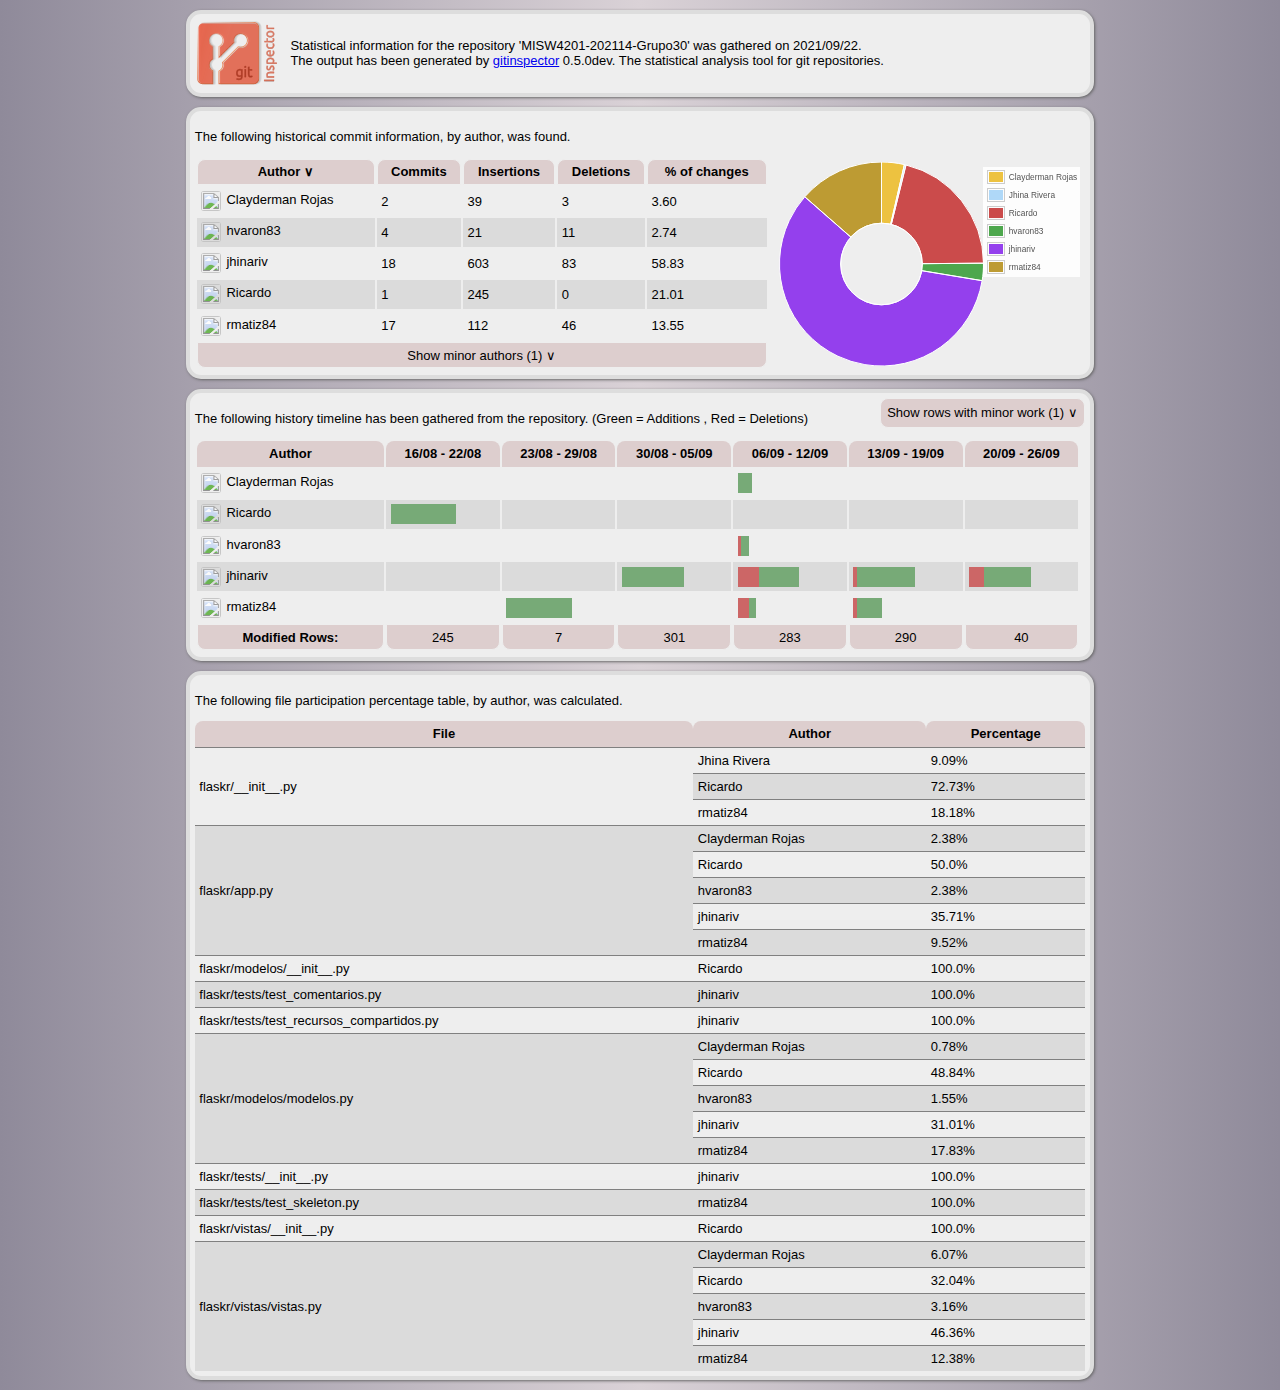
==== reports/index.html @ f73d69f8 "[ci-skip] GitInspector report added" ====
<?xml version="1.0" encoding="utf-8"?>
<html xmlns="http://www.w3.org/1999/xhtml">
	<head>
		<meta http-equiv="content-type" content="application/xhtml+xml; charset=utf-8" />
		<title>Repository statistics for 'MISW4201-202114-Grupo30'</title>
		<script type="application/javascript" src="https://ajax.googleapis.com/ajax/libs/jquery/1.9.1/jquery.min.js"></script>
		<script type="application/javascript">
(function($){$.extend({tablesorter:new
function(){var parsers=[],widgets=[];this.defaults={cssHeader:"header",cssAsc:"headerSortUp",cssDesc:"headerSortDown",cssChildRow:"expand-child",sortInitialOrder:"asc",sortMultiSortKey:"shiftKey",sortForce:null,sortAppend:null,sortLocaleCompare:true,textExtraction:"simple",parsers:{},widgets:[],widgetZebra:{css:["even","odd"]},headers:{},widthFixed:false,cancelSelection:true,sortList:[],headerList:[],dateFormat:"us",decimal:'/\.|\,/g',onRenderHeader:null,selectorHeaders:'thead th',debug:false};function benchmark(s,d){log(s+","+(new Date().getTime()-d.getTime())+"ms");}this.benchmark=benchmark;function log(s){if(typeof console!="undefined"&&typeof console.debug!="undefined"){console.log(s);}else{alert(s);}}function buildParserCache(table,$headers){if(table.config.debug){var parsersDebug="";}if(table.tBodies.length==0)return;var rows=table.tBodies[0].rows;if(rows[0]){var list=[],cells=rows[0].cells,l=cells.length;for(var i=0;i<l;i++){var p=false;if($.metadata&&($($headers[i]).metadata()&&$($headers[i]).metadata().sorter)){p=getParserById($($headers[i]).metadata().sorter);}else if((table.config.headers[i]&&table.config.headers[i].sorter)){p=getParserById(table.config.headers[i].sorter);}if(!p){p=detectParserForColumn(table,rows,-1,i);}if(table.config.debug){parsersDebug+="column:"+i+" parser:"+p.id+"\n";}list.push(p);}}if(table.config.debug){log(parsersDebug);}return list;};function detectParserForColumn(table,rows,rowIndex,cellIndex){var l=parsers.length,node=false,nodeValue=false,keepLooking=true;while(nodeValue==''&&keepLooking){rowIndex++;if(rows[rowIndex]){node=getNodeFromRowAndCellIndex(rows,rowIndex,cellIndex);nodeValue=trimAndGetNodeText(table.config,node);if(table.config.debug){log('Checking if value was empty on row:'+rowIndex);}}else{keepLooking=false;}}for(var i=1;i<l;i++){if(parsers[i].is(nodeValue,table,node)){return parsers[i];}}return parsers[0];}function getNodeFromRowAndCellIndex(rows,rowIndex,cellIndex){return rows[rowIndex].cells[cellIndex];}function trimAndGetNodeText(config,node){return $.trim(getElementText(config,node));}function getParserById(name){var l=parsers.length;for(var i=0;i<l;i++){if(parsers[i].id.toLowerCase()==name.toLowerCase()){return parsers[i];}}return false;}function buildCache(table){if(table.config.debug){var cacheTime=new Date();}var totalRows=(table.tBodies[0]&&table.tBodies[0].rows.length)||0,totalCells=(table.tBodies[0].rows[0]&&table.tBodies[0].rows[0].cells.length)||0,parsers=table.config.parsers,cache={row:[],normalized:[]};for(var i=0;i<totalRows;++i){var c=$(table.tBodies[0].rows[i]),cols=[];if(c.hasClass(table.config.cssChildRow)){cache.row[cache.row.length-1]=cache.row[cache.row.length-1].add(c);continue;}cache.row.push(c);for(var j=0;j<totalCells;++j){cols.push(parsers[j].format(getElementText(table.config,c[0].cells[j]),table,c[0].cells[j]));}cols.push(cache.normalized.length);cache.normalized.push(cols);cols=null;};if(table.config.debug){benchmark("Building cache for "+totalRows+" rows:",cacheTime);}return cache;};function getElementText(config,node){var text="";if(!node)return"";if(!config.supportsTextContent)config.supportsTextContent=node.textContent||false;if(config.textExtraction=="simple"){if(config.supportsTextContent){text=node.textContent;}else{if(node.childNodes[0]&&node.childNodes[0].hasChildNodes()){text=node.childNodes[0].innerHTML;}else{text=node.innerHTML;}}}else{if(typeof(config.textExtraction)=="function"){text=config.textExtraction(node);}else{text=$(node).text();}}return text;}function appendToTable(table,cache){if(table.config.debug){var appendTime=new Date()}var c=cache,r=c.row,n=c.normalized,totalRows=n.length,checkCell=(n[0].length-1),tableBody=$(table.tBodies[0]),rows=[];for(var i=0;i<totalRows;i++){var pos=n[i][checkCell];rows.push(r[pos]);if(!table.config.appender){var l=r[pos].length;for(var j=0;j<l;j++){tableBody[0].appendChild(r[pos][j]);}}}if(table.config.appender){table.config.appender(table,rows);}rows=null;if(table.config.debug){benchmark("Rebuilt table:",appendTime);}applyWidget(table);setTimeout(function(){$(table).trigger("sortEnd");},0);};function buildHeaders(table){if(table.config.debug){var time=new Date();}var meta=($.metadata)?true:false;var header_index=computeTableHeaderCellIndexes(table);$tableHeaders=$(table.config.selectorHeaders,table).each(function(index){this.column=header_index[this.parentNode.rowIndex+"-"+this.cellIndex];this.order=formatSortingOrder(table.config.sortInitialOrder);this.count=this.order;if(checkHeaderMetadata(this)||checkHeaderOptions(table,index))this.sortDisabled=true;if(checkHeaderOptionsSortingLocked(table,index))this.order=this.lockedOrder=checkHeaderOptionsSortingLocked(table,index);if(!this.sortDisabled){var $th=$(this).addClass(table.config.cssHeader);if(table.config.onRenderHeader)table.config.onRenderHeader.apply($th);}table.config.headerList[index]=this;});if(table.config.debug){benchmark("Built headers:",time);log($tableHeaders);}return $tableHeaders;};function computeTableHeaderCellIndexes(t){var matrix=[];var lookup={};var thead=t.getElementsByTagName('THEAD')[0];var trs=thead.getElementsByTagName('TR');for(var i=0;i<trs.length;i++){var cells=trs[i].cells;for(var j=0;j<cells.length;j++){var c=cells[j];var rowIndex=c.parentNode.rowIndex;var cellId=rowIndex+"-"+c.cellIndex;var rowSpan=c.rowSpan||1;var colSpan=c.colSpan||1
var firstAvailCol;if(typeof(matrix[rowIndex])=="undefined"){matrix[rowIndex]=[];}for(var k=0;k<matrix[rowIndex].length+1;k++){if(typeof(matrix[rowIndex][k])=="undefined"){firstAvailCol=k;break;}}lookup[cellId]=firstAvailCol;for(var k=rowIndex;k<rowIndex+rowSpan;k++){if(typeof(matrix[k])=="undefined"){matrix[k]=[];}var matrixrow=matrix[k];for(var l=firstAvailCol;l<firstAvailCol+colSpan;l++){matrixrow[l]="x";}}}}return lookup;}function checkCellColSpan(table,rows,row){var arr=[],r=table.tHead.rows,c=r[row].cells;for(var i=0;i<c.length;i++){var cell=c[i];if(cell.colSpan>1){arr=arr.concat(checkCellColSpan(table,headerArr,row++));}else{if(table.tHead.length==1||(cell.rowSpan>1||!r[row+1])){arr.push(cell);}}}return arr;};function checkHeaderMetadata(cell){if(($.metadata)&&($(cell).metadata().sorter===false)){return true;};return false;}function checkHeaderOptions(table,i){if((table.config.headers[i])&&(table.config.headers[i].sorter===false)){return true;};return false;}function checkHeaderOptionsSortingLocked(table,i){if((table.config.headers[i])&&(table.config.headers[i].lockedOrder))return table.config.headers[i].lockedOrder;return false;}function applyWidget(table){var c=table.config.widgets;var l=c.length;for(var i=0;i<l;i++){getWidgetById(c[i]).format(table);}}function getWidgetById(name){var l=widgets.length;for(var i=0;i<l;i++){if(widgets[i].id.toLowerCase()==name.toLowerCase()){return widgets[i];}}};function formatSortingOrder(v){if(typeof(v)!="Number"){return(v.toLowerCase()=="desc")?1:0;}else{return(v==1)?1:0;}}function isValueInArray(v,a){var l=a.length;for(var i=0;i<l;i++){if(a[i][0]==v){return true;}}return false;}function setHeadersCss(table,$headers,list,css){$headers.removeClass(css[0]).removeClass(css[1]);var h=[];$headers.each(function(offset){if(!this.sortDisabled){h[this.column]=$(this);}});var l=list.length;for(var i=0;i<l;i++){h[list[i][0]].addClass(css[list[i][1]]);}}function fixColumnWidth(table,$headers){var c=table.config;if(c.widthFixed){var colgroup=$('<colgroup>');$("tr:first td",table.tBodies[0]).each(function(){colgroup.append($('<col>').css('width',$(this).width()));});$(table).prepend(colgroup);};}function updateHeaderSortCount(table,sortList){var c=table.config,l=sortList.length;for(var i=0;i<l;i++){var s=sortList[i],o=c.headerList[s[0]];o.count=s[1];o.count++;}}function multisort(table,sortList,cache){if(table.config.debug){var sortTime=new Date();}var dynamicExp="var sortWrapper = function(a,b) {",l=sortList.length;for(var i=0;i<l;i++){var c=sortList[i][0];var order=sortList[i][1];var s=(table.config.parsers[c].type=="text")?((order==0)?makeSortFunction("text","asc",c):makeSortFunction("text","desc",c)):((order==0)?makeSortFunction("numeric","asc",c):makeSortFunction("numeric","desc",c));var e="e"+i;dynamicExp+="var "+e+" = "+s;dynamicExp+="if("+e+") { return "+e+"; } ";dynamicExp+="else { ";}var orgOrderCol=cache.normalized[0].length-1;dynamicExp+="return a["+orgOrderCol+"]-b["+orgOrderCol+"];";for(var i=0;i<l;i++){dynamicExp+="}; ";}dynamicExp+="return 0; ";dynamicExp+="}; ";if(table.config.debug){benchmark("Evaling expression:"+dynamicExp,new Date());}eval(dynamicExp);cache.normalized.sort(sortWrapper);if(table.config.debug){benchmark("Sorting on "+sortList.toString()+" and dir "+order+" time:",sortTime);}return cache;};function makeSortFunction(type,direction,index){var a="a["+index+"]",b="b["+index+"]";if(type=='text'&&direction=='asc'){return"("+a+" == "+b+" ? 0 : ("+a+" === null ? Number.POSITIVE_INFINITY : ("+b+" === null ? Number.NEGATIVE_INFINITY : ("+a+" < "+b+") ? -1 : 1 )));";}else if(type=='text'&&direction=='desc'){return"("+a+" == "+b+" ? 0 : ("+a+" === null ? Number.POSITIVE_INFINITY : ("+b+" === null ? Number.NEGATIVE_INFINITY : ("+b+" < "+a+") ? -1 : 1 )));";}else if(type=='numeric'&&direction=='asc'){return"("+a+" === null && "+b+" === null) ? 0 :("+a+" === null ? Number.POSITIVE_INFINITY : ("+b+" === null ? Number.NEGATIVE_INFINITY : "+a+" - "+b+"));";}else if(type=='numeric'&&direction=='desc'){return"("+a+" === null && "+b+" === null) ? 0 :("+a+" === null ? Number.POSITIVE_INFINITY : ("+b+" === null ? Number.NEGATIVE_INFINITY : "+b+" - "+a+"));";}};function makeSortText(i){return"((a["+i+"] < b["+i+"]) ? -1 : ((a["+i+"] > b["+i+"]) ? 1 : 0));";};function makeSortTextDesc(i){return"((b["+i+"] < a["+i+"]) ? -1 : ((b["+i+"] > a["+i+"]) ? 1 : 0));";};function makeSortNumeric(i){return"a["+i+"]-b["+i+"];";};function makeSortNumericDesc(i){return"b["+i+"]-a["+i+"];";};function sortText(a,b){if(table.config.sortLocaleCompare)return a.localeCompare(b);return((a<b)?-1:((a>b)?1:0));};function sortTextDesc(a,b){if(table.config.sortLocaleCompare)return b.localeCompare(a);return((b<a)?-1:((b>a)?1:0));};function sortNumeric(a,b){return a-b;};function sortNumericDesc(a,b){return b-a;};function getCachedSortType(parsers,i){return parsers[i].type;};this.construct=function(settings){return this.each(function(){if(!this.tHead||!this.tBodies)return;var $this,$document,$headers,cache,config,shiftDown=0,sortOrder;this.config={};config=$.extend(this.config,$.tablesorter.defaults,settings);$this=$(this);$.data(this,"tablesorter",config);$headers=buildHeaders(this);this.config.parsers=buildParserCache(this,$headers);cache=buildCache(this);var sortCSS=[config.cssDesc,config.cssAsc];fixColumnWidth(this);$headers.click(function(e){var totalRows=($this[0].tBodies[0]&&$this[0].tBodies[0].rows.length)||0;if(!this.sortDisabled&&totalRows>0){$this.trigger("sortStart");var $cell=$(this);var i=this.column;this.order=this.count++%2;if(this.lockedOrder)this.order=this.lockedOrder;if(!e[config.sortMultiSortKey]){config.sortList=[];if(config.sortForce!=null){var a=config.sortForce;for(var j=0;j<a.length;j++){if(a[j][0]!=i){config.sortList.push(a[j]);}}}config.sortList.push([i,this.order]);}else{if(isValueInArray(i,config.sortList)){for(var j=0;j<config.sortList.length;j++){var s=config.sortList[j],o=config.headerList[s[0]];if(s[0]==i){o.count=s[1];o.count++;s[1]=o.count%2;}}}else{config.sortList.push([i,this.order]);}};setTimeout(function(){setHeadersCss($this[0],$headers,config.sortList,sortCSS);appendToTable($this[0],multisort($this[0],config.sortList,cache));},1);return false;}}).mousedown(function(){if(config.cancelSelection){this.onselectstart=function(){return false};return false;}});$this.bind("update",function(){var me=this;setTimeout(function(){me.config.parsers=buildParserCache(me,$headers);cache=buildCache(me);},1);}).bind("updateCell",function(e,cell){var config=this.config;var pos=[(cell.parentNode.rowIndex-1),cell.cellIndex];cache.normalized[pos[0]][pos[1]]=config.parsers[pos[1]].format(getElementText(config,cell),cell);}).bind("sorton",function(e,list){$(this).trigger("sortStart");config.sortList=list;var sortList=config.sortList;updateHeaderSortCount(this,sortList);setHeadersCss(this,$headers,sortList,sortCSS);appendToTable(this,multisort(this,sortList,cache));}).bind("appendCache",function(){appendToTable(this,cache);}).bind("applyWidgetId",function(e,id){getWidgetById(id).format(this);}).bind("applyWidgets",function(){applyWidget(this);});if($.metadata&&($(this).metadata()&&$(this).metadata().sortlist)){config.sortList=$(this).metadata().sortlist;}if(config.sortList.length>0){$this.trigger("sorton",[config.sortList]);}applyWidget(this);});};this.addParser=function(parser){var l=parsers.length,a=true;for(var i=0;i<l;i++){if(parsers[i].id.toLowerCase()==parser.id.toLowerCase()){a=false;}}if(a){parsers.push(parser);};};this.addWidget=function(widget){widgets.push(widget);};this.formatFloat=function(s){var i=parseFloat(s);return(isNaN(i))?0:i;};this.formatInt=function(s){var i=parseInt(s);return(isNaN(i))?0:i;};this.isDigit=function(s,config){return/^[-+]?\d*$/.test($.trim(s.replace(/[,.']/g,'')));};this.clearTableBody=function(table){if($.browser.msie){function empty(){while(this.firstChild)this.removeChild(this.firstChild);}empty.apply(table.tBodies[0]);}else{table.tBodies[0].innerHTML="";}};}});$.fn.extend({tablesorter:$.tablesorter.construct});var ts=$.tablesorter;ts.addParser({id:"text",is:function(s){return true;},format:function(s){return $.trim(s.toLocaleLowerCase());},type:"text"});ts.addParser({id:"digit",is:function(s,table){var c=table.config;return $.tablesorter.isDigit(s,c);},format:function(s){return $.tablesorter.formatFloat(s);},type:"numeric"});ts.addParser({id:"currency",is:function(s){return/^[$?.]/.test(s);},format:function(s){return $.tablesorter.formatFloat(s.replace(new RegExp(/[$]/g),""));},type:"numeric"});ts.addParser({id:"ipAddress",is:function(s){return/^\d{2,3}[\.]\d{2,3}[\.]\d{2,3}[\.]\d{2,3}$/.test(s);},format:function(s){var a=s.split("."),r="",l=a.length;for(var i=0;i<l;i++){var item=a[i];if(item.length==2){r+="0"+item;}else{r+=item;}}return $.tablesorter.formatFloat(r);},type:"numeric"});ts.addParser({id:"url",is:function(s){return/^(https?|ftp|file):\/\/$/.test(s);},format:function(s){return jQuery.trim(s.replace(new RegExp(/(https?|ftp|file):\/\//),''));},type:"text"});ts.addParser({id:"isoDate",is:function(s){return/^\d{4}[\/-]\d{1,2}[\/-]\d{1,2}$/.test(s);},format:function(s){return $.tablesorter.formatFloat((s!="")?new Date(s.replace(new RegExp(/-/g),"/")).getTime():"0");},type:"numeric"});ts.addParser({id:"percent",is:function(s){return/\%$/.test($.trim(s));},format:function(s){return $.tablesorter.formatFloat(s.replace(new RegExp(/%/g),""));},type:"numeric"});ts.addParser({id:"usLongDate",is:function(s){return s.match(new RegExp(/^[A-Za-z]{3,10}\.? [0-9]{1,2}, ([0-9]{4}|'?[0-9]{2}) (([0-2]?[0-9]:[0-5][0-9])|([0-1]?[0-9]:[0-5][0-9]\s(AM|PM)))$/));},format:function(s){return $.tablesorter.formatFloat(new Date(s).getTime());},type:"numeric"});ts.addParser({id:"shortDate",is:function(s){return/\d{1,2}[\/\-]\d{1,2}[\/\-]\d{2,4}/.test(s);},format:function(s,table){var c=table.config;s=s.replace(/\-/g,"/");if(c.dateFormat=="us"){s=s.replace(/(\d{1,2})[\/\-](\d{1,2})[\/\-](\d{4})/,"$3/$1/$2");}else if(c.dateFormat=="uk"){s=s.replace(/(\d{1,2})[\/\-](\d{1,2})[\/\-](\d{4})/,"$3/$2/$1");}else if(c.dateFormat=="dd/mm/yy"||c.dateFormat=="dd-mm-yy"){s=s.replace(/(\d{1,2})[\/\-](\d{1,2})[\/\-](\d{2})/,"$1/$2/$3");}return $.tablesorter.formatFloat(new Date(s).getTime());},type:"numeric"});ts.addParser({id:"time",is:function(s){return/^(([0-2]?[0-9]:[0-5][0-9])|([0-1]?[0-9]:[0-5][0-9]\s(am|pm)))$/.test(s);},format:function(s){return $.tablesorter.formatFloat(new Date("2000/01/01 "+s).getTime());},type:"numeric"});ts.addParser({id:"metadata",is:function(s){return false;},format:function(s,table,cell){var c=table.config,p=(!c.parserMetadataName)?'sortValue':c.parserMetadataName;return $(cell).metadata()[p];},type:"numeric"});ts.addWidget({id:"zebra",format:function(table){if(table.config.debug){var time=new Date();}var $tr,row=-1,odd;$("tr:visible",table.tBodies[0]).each(function(i){$tr=$(this);if(!$tr.hasClass(table.config.cssChildRow))row++;odd=(row%2==0);$tr.removeClass(table.config.widgetZebra.css[odd?0:1]).addClass(table.config.widgetZebra.css[odd?1:0])});if(table.config.debug){$.tablesorter.benchmark("Applying Zebra widget",time);}}});})(jQuery);
</script>
		<script type="application/javascript">/* Javascript plotting library for jQuery, version 0.8.3.

Copyright (c) 2007-2014 IOLA and Ole Laursen.
Licensed under the MIT license.

*/

// first an inline dependency, jquery.colorhelpers.js, we inline it here
// for convenience

/* Plugin for jQuery for working with colors.
 *
 * Version 1.1.
 *
 * Inspiration from jQuery color animation plugin by John Resig.
 *
 * Released under the MIT license by Ole Laursen, October 2009.
 *
 * Examples:
 *
 *   $.color.parse("#fff").scale('rgb', 0.25).add('a', -0.5).toString()
 *   var c = $.color.extract($("#mydiv"), 'background-color');
 *   console.log(c.r, c.g, c.b, c.a);
 *   $.color.make(100, 50, 25, 0.4).toString() // returns "rgba(100,50,25,0.4)"
 *
 * Note that .scale() and .add() return the same modified object
 * instead of making a new one.
 *
 * V. 1.1: Fix error handling so e.g. parsing an empty string does
 * produce a color rather than just crashing.
 */
(function($){$.color={};$.color.make=function(r,g,b,a){var o={};o.r=r||0;o.g=g||0;o.b=b||0;o.a=a!=null?a:1;o.add=function(c,d){for(var i=0;i<c.length;++i)o[c.charAt(i)]+=d;return o.normalize()};o.scale=function(c,f){for(var i=0;i<c.length;++i)o[c.charAt(i)]*=f;return o.normalize()};o.toString=function(){if(o.a>=1){return"rgb("+[o.r,o.g,o.b].join(",")+")"}else{return"rgba("+[o.r,o.g,o.b,o.a].join(",")+")"}};o.normalize=function(){function clamp(min,value,max){return value<min?min:value>max?max:value}o.r=clamp(0,parseInt(o.r),255);o.g=clamp(0,parseInt(o.g),255);o.b=clamp(0,parseInt(o.b),255);o.a=clamp(0,o.a,1);return o};o.clone=function(){return $.color.make(o.r,o.b,o.g,o.a)};return o.normalize()};$.color.extract=function(elem,css){var c;do{c=elem.css(css).toLowerCase();if(c!=""&&c!="transparent")break;elem=elem.parent()}while(elem.length&&!$.nodeName(elem.get(0),"body"));if(c=="rgba(0, 0, 0, 0)")c="transparent";return $.color.parse(c)};$.color.parse=function(str){var res,m=$.color.make;if(res=/rgb\(\s*([0-9]{1,3})\s*,\s*([0-9]{1,3})\s*,\s*([0-9]{1,3})\s*\)/.exec(str))return m(parseInt(res[1],10),parseInt(res[2],10),parseInt(res[3],10));if(res=/rgba\(\s*([0-9]{1,3})\s*,\s*([0-9]{1,3})\s*,\s*([0-9]{1,3})\s*,\s*([0-9]+(?:\.[0-9]+)?)\s*\)/.exec(str))return m(parseInt(res[1],10),parseInt(res[2],10),parseInt(res[3],10),parseFloat(res[4]));if(res=/rgb\(\s*([0-9]+(?:\.[0-9]+)?)\%\s*,\s*([0-9]+(?:\.[0-9]+)?)\%\s*,\s*([0-9]+(?:\.[0-9]+)?)\%\s*\)/.exec(str))return m(parseFloat(res[1])*2.55,parseFloat(res[2])*2.55,parseFloat(res[3])*2.55);if(res=/rgba\(\s*([0-9]+(?:\.[0-9]+)?)\%\s*,\s*([0-9]+(?:\.[0-9]+)?)\%\s*,\s*([0-9]+(?:\.[0-9]+)?)\%\s*,\s*([0-9]+(?:\.[0-9]+)?)\s*\)/.exec(str))return m(parseFloat(res[1])*2.55,parseFloat(res[2])*2.55,parseFloat(res[3])*2.55,parseFloat(res[4]));if(res=/#([a-fA-F0-9]{2})([a-fA-F0-9]{2})([a-fA-F0-9]{2})/.exec(str))return m(parseInt(res[1],16),parseInt(res[2],16),parseInt(res[3],16));if(res=/#([a-fA-F0-9])([a-fA-F0-9])([a-fA-F0-9])/.exec(str))return m(parseInt(res[1]+res[1],16),parseInt(res[2]+res[2],16),parseInt(res[3]+res[3],16));var name=$.trim(str).toLowerCase();if(name=="transparent")return m(255,255,255,0);else{res=lookupColors[name]||[0,0,0];return m(res[0],res[1],res[2])}};var lookupColors={aqua:[0,255,255],azure:[240,255,255],beige:[245,245,220],black:[0,0,0],blue:[0,0,255],brown:[165,42,42],cyan:[0,255,255],darkblue:[0,0,139],darkcyan:[0,139,139],darkgrey:[169,169,169],darkgreen:[0,100,0],darkkhaki:[189,183,107],darkmagenta:[139,0,139],darkolivegreen:[85,107,47],darkorange:[255,140,0],darkorchid:[153,50,204],darkred:[139,0,0],darksalmon:[233,150,122],darkviolet:[148,0,211],fuchsia:[255,0,255],gold:[255,215,0],green:[0,128,0],indigo:[75,0,130],khaki:[240,230,140],lightblue:[173,216,230],lightcyan:[224,255,255],lightgreen:[144,238,144],lightgrey:[211,211,211],lightpink:[255,182,193],lightyellow:[255,255,224],lime:[0,255,0],magenta:[255,0,255],maroon:[128,0,0],navy:[0,0,128],olive:[128,128,0],orange:[255,165,0],pink:[255,192,203],purple:[128,0,128],violet:[128,0,128],red:[255,0,0],silver:[192,192,192],white:[255,255,255],yellow:[255,255,0]}})(jQuery);

// the actual Flot code
(function($) {

	// Cache the prototype hasOwnProperty for faster access

	var hasOwnProperty = Object.prototype.hasOwnProperty;

    // A shim to provide 'detach' to jQuery versions prior to 1.4.  Using a DOM
    // operation produces the same effect as detach, i.e. removing the element
    // without touching its jQuery data.

    // Do not merge this into Flot 0.9, since it requires jQuery 1.4.4+.

    if (!$.fn.detach) {
        $.fn.detach = function() {
            return this.each(function() {
                if (this.parentNode) {
                    this.parentNode.removeChild( this );
                }
            });
        };
    }

	///////////////////////////////////////////////////////////////////////////
	// The Canvas object is a wrapper around an HTML5 <canvas> tag.
	//
	// @constructor
	// @param {string} cls List of classes to apply to the canvas.
	// @param {element} container Element onto which to append the canvas.
	//
	// Requiring a container is a little iffy, but unfortunately canvas
	// operations don't work unless the canvas is attached to the DOM.

	function Canvas(cls, container) {

		var element = container.children("." + cls)[0];

		if (element == null) {

			element = document.createElement("canvas");
			element.className = cls;

			$(element).css({ direction: "ltr", position: "absolute", left: 0, top: 0 })
				.appendTo(container);

			// If HTML5 Canvas isn't available, fall back to [Ex|Flash]canvas

			if (!element.getContext) {
				if (window.G_vmlCanvasManager) {
					element = window.G_vmlCanvasManager.initElement(element);
				} else {
					throw new Error("Canvas is not available. If you're using IE with a fall-back such as Excanvas, then there's either a mistake in your conditional include, or the page has no DOCTYPE and is rendering in Quirks Mode.");
				}
			}
		}

		this.element = element;

		var context = this.context = element.getContext("2d");

		// Determine the screen's ratio of physical to device-independent
		// pixels.  This is the ratio between the canvas width that the browser
		// advertises and the number of pixels actually present in that space.

		// The iPhone 4, for example, has a device-independent width of 320px,
		// but its screen is actually 640px wide.  It therefore has a pixel
		// ratio of 2, while most normal devices have a ratio of 1.

		var devicePixelRatio = window.devicePixelRatio || 1,
			backingStoreRatio =
				context.webkitBackingStorePixelRatio ||
				context.mozBackingStorePixelRatio ||
				context.msBackingStorePixelRatio ||
				context.oBackingStorePixelRatio ||
				context.backingStorePixelRatio || 1;

		this.pixelRatio = devicePixelRatio / backingStoreRatio;

		// Size the canvas to match the internal dimensions of its container

		this.resize(container.width(), container.height());

		// Collection of HTML div layers for text overlaid onto the canvas

		this.textContainer = null;
		this.text = {};

		// Cache of text fragments and metrics, so we can avoid expensively
		// re-calculating them when the plot is re-rendered in a loop.

		this._textCache = {};
	}

	// Resizes the canvas to the given dimensions.
	//
	// @param {number} width New width of the canvas, in pixels.
	// @param {number} width New height of the canvas, in pixels.

	Canvas.prototype.resize = function(width, height) {

		if (width <= 0 || height <= 0) {
			throw new Error("Invalid dimensions for plot, width = " + width + ", height = " + height);
		}

		var element = this.element,
			context = this.context,
			pixelRatio = this.pixelRatio;

		// Resize the canvas, increasing its density based on the display's
		// pixel ratio; basically giving it more pixels without increasing the
		// size of its element, to take advantage of the fact that retina
		// displays have that many more pixels in the same advertised space.

		// Resizing should reset the state (excanvas seems to be buggy though)

		if (this.width != width) {
			element.width = width * pixelRatio;
			element.style.width = width + "px";
			this.width = width;
		}

		if (this.height != height) {
			element.height = height * pixelRatio;
			element.style.height = height + "px";
			this.height = height;
		}

		// Save the context, so we can reset in case we get replotted.  The
		// restore ensure that we're really back at the initial state, and
		// should be safe even if we haven't saved the initial state yet.

		context.restore();
		context.save();

		// Scale the coordinate space to match the display density; so even though we
		// may have twice as many pixels, we still want lines and other drawing to
		// appear at the same size; the extra pixels will just make them crisper.

		context.scale(pixelRatio, pixelRatio);
	};

	// Clears the entire canvas area, not including any overlaid HTML text

	Canvas.prototype.clear = function() {
		this.context.clearRect(0, 0, this.width, this.height);
	};

	// Finishes rendering the canvas, including managing the text overlay.

	Canvas.prototype.render = function() {

		var cache = this._textCache;

		// For each text layer, add elements marked as active that haven't
		// already been rendered, and remove those that are no longer active.

		for (var layerKey in cache) {
			if (hasOwnProperty.call(cache, layerKey)) {

				var layer = this.getTextLayer(layerKey),
					layerCache = cache[layerKey];

				layer.hide();

				for (var styleKey in layerCache) {
					if (hasOwnProperty.call(layerCache, styleKey)) {
						var styleCache = layerCache[styleKey];
						for (var key in styleCache) {
							if (hasOwnProperty.call(styleCache, key)) {

								var positions = styleCache[key].positions;

								for (var i = 0, position; position = positions[i]; i++) {
									if (position.active) {
										if (!position.rendered) {
											layer.append(position.element);
											position.rendered = true;
										}
									} else {
										positions.splice(i--, 1);
										if (position.rendered) {
											position.element.detach();
										}
									}
								}

								if (positions.length == 0) {
									delete styleCache[key];
								}
							}
						}
					}
				}

				layer.show();
			}
		}
	};

	// Creates (if necessary) and returns the text overlay container.
	//
	// @param {string} classes String of space-separated CSS classes used to
	//     uniquely identify the text layer.
	// @return {object} The jQuery-wrapped text-layer div.

	Canvas.prototype.getTextLayer = function(classes) {

		var layer = this.text[classes];

		// Create the text layer if it doesn't exist

		if (layer == null) {

			// Create the text layer container, if it doesn't exist

			if (this.textContainer == null) {
				this.textContainer = $("<div class='flot-text'></div>")
					.css({
						position: "absolute",
						top: 0,
						left: 0,
						bottom: 0,
						right: 0,
						'font-size': "smaller",
						color: "#545454"
					})
					.insertAfter(this.element);
			}

			layer = this.text[classes] = $("<div></div>")
				.addClass(classes)
				.css({
					position: "absolute",
					top: 0,
					left: 0,
					bottom: 0,
					right: 0
				})
				.appendTo(this.textContainer);
		}

		return layer;
	};

	// Creates (if necessary) and returns a text info object.
	//
	// The object looks like this:
	//
	// {
	//     width: Width of the text's wrapper div.
	//     height: Height of the text's wrapper div.
	//     element: The jQuery-wrapped HTML div containing the text.
	//     positions: Array of positions at which this text is drawn.
	// }
	//
	// The positions array contains objects that look like this:
	//
	// {
	//     active: Flag indicating whether the text should be visible.
	//     rendered: Flag indicating whether the text is currently visible.
	//     element: The jQuery-wrapped HTML div containing the text.
	//     x: X coordinate at which to draw the text.
	//     y: Y coordinate at which to draw the text.
	// }
	//
	// Each position after the first receives a clone of the original element.
	//
	// The idea is that that the width, height, and general 'identity' of the
	// text is constant no matter where it is placed; the placements are a
	// secondary property.
	//
	// Canvas maintains a cache of recently-used text info objects; getTextInfo
	// either returns the cached element or creates a new entry.
	//
	// @param {string} layer A string of space-separated CSS classes uniquely
	//     identifying the layer containing this text.
	// @param {string} text Text string to retrieve info for.
	// @param {(string|object)=} font Either a string of space-separated CSS
	//     classes or a font-spec object, defining the text's font and style.
	// @param {number=} angle Angle at which to rotate the text, in degrees.
	//     Angle is currently unused, it will be implemented in the future.
	// @param {number=} width Maximum width of the text before it wraps.
	// @return {object} a text info object.

	Canvas.prototype.getTextInfo = function(layer, text, font, angle, width) {

		var textStyle, layerCache, styleCache, info;

		// Cast the value to a string, in case we were given a number or such

		text = "" + text;

		// If the font is a font-spec object, generate a CSS font definition

		if (typeof font === "object") {
			textStyle = font.style + " " + font.variant + " " + font.weight + " " + font.size + "px/" + font.lineHeight + "px " + font.family;
		} else {
			textStyle = font;
		}

		// Retrieve (or create) the cache for the text's layer and styles

		layerCache = this._textCache[layer];

		if (layerCache == null) {
			layerCache = this._textCache[layer] = {};
		}

		styleCache = layerCache[textStyle];

		if (styleCache == null) {
			styleCache = layerCache[textStyle] = {};
		}

		info = styleCache[text];

		// If we can't find a matching element in our cache, create a new one

		if (info == null) {

			var element = $("<div></div>").html(text)
				.css({
					position: "absolute",
					'max-width': width,
					top: -9999
				})
				.appendTo(this.getTextLayer(layer));

			if (typeof font === "object") {
				element.css({
					font: textStyle,
					color: font.color
				});
			} else if (typeof font === "string") {
				element.addClass(font);
			}

			info = styleCache[text] = {
				width: element.outerWidth(true),
				height: element.outerHeight(true),
				element: element,
				positions: []
			};

			element.detach();
		}

		return info;
	};

	// Adds a text string to the canvas text overlay.
	//
	// The text isn't drawn immediately; it is marked as rendering, which will
	// result in its addition to the canvas on the next render pass.
	//
	// @param {string} layer A string of space-separated CSS classes uniquely
	//     identifying the layer containing this text.
	// @param {number} x X coordinate at which to draw the text.
	// @param {number} y Y coordinate at which to draw the text.
	// @param {string} text Text string to draw.
	// @param {(string|object)=} font Either a string of space-separated CSS
	//     classes or a font-spec object, defining the text's font and style.
	// @param {number=} angle Angle at which to rotate the text, in degrees.
	//     Angle is currently unused, it will be implemented in the future.
	// @param {number=} width Maximum width of the text before it wraps.
	// @param {string=} halign Horizontal alignment of the text; either "left",
	//     "center" or "right".
	// @param {string=} valign Vertical alignment of the text; either "top",
	//     "middle" or "bottom".

	Canvas.prototype.addText = function(layer, x, y, text, font, angle, width, halign, valign) {

		var info = this.getTextInfo(layer, text, font, angle, width),
			positions = info.positions;

		// Tweak the div's position to match the text's alignment

		if (halign == "center") {
			x -= info.width / 2;
		} else if (halign == "right") {
			x -= info.width;
		}

		if (valign == "middle") {
			y -= info.height / 2;
		} else if (valign == "bottom") {
			y -= info.height;
		}

		// Determine whether this text already exists at this position.
		// If so, mark it for inclusion in the next render pass.

		for (var i = 0, position; position = positions[i]; i++) {
			if (position.x == x && position.y == y) {
				position.active = true;
				return;
			}
		}

		// If the text doesn't exist at this position, create a new entry

		// For the very first position we'll re-use the original element,
		// while for subsequent ones we'll clone it.

		position = {
			active: true,
			rendered: false,
			element: positions.length ? info.element.clone() : info.element,
			x: x,
			y: y
		};

		positions.push(position);

		// Move the element to its final position within the container

		position.element.css({
			top: Math.round(y),
			left: Math.round(x),
			'text-align': halign	// In case the text wraps
		});
	};

	// Removes one or more text strings from the canvas text overlay.
	//
	// If no parameters are given, all text within the layer is removed.
	//
	// Note that the text is not immediately removed; it is simply marked as
	// inactive, which will result in its removal on the next render pass.
	// This avoids the performance penalty for 'clear and redraw' behavior,
	// where we potentially get rid of all text on a layer, but will likely
	// add back most or all of it later, as when redrawing axes, for example.
	//
	// @param {string} layer A string of space-separated CSS classes uniquely
	//     identifying the layer containing this text.
	// @param {number=} x X coordinate of the text.
	// @param {number=} y Y coordinate of the text.
	// @param {string=} text Text string to remove.
	// @param {(string|object)=} font Either a string of space-separated CSS
	//     classes or a font-spec object, defining the text's font and style.
	// @param {number=} angle Angle at which the text is rotated, in degrees.
	//     Angle is currently unused, it will be implemented in the future.

	Canvas.prototype.removeText = function(layer, x, y, text, font, angle) {
		if (text == null) {
			var layerCache = this._textCache[layer];
			if (layerCache != null) {
				for (var styleKey in layerCache) {
					if (hasOwnProperty.call(layerCache, styleKey)) {
						var styleCache = layerCache[styleKey];
						for (var key in styleCache) {
							if (hasOwnProperty.call(styleCache, key)) {
								var positions = styleCache[key].positions;
								for (var i = 0, position; position = positions[i]; i++) {
									position.active = false;
								}
							}
						}
					}
				}
			}
		} else {
			var positions = this.getTextInfo(layer, text, font, angle).positions;
			for (var i = 0, position; position = positions[i]; i++) {
				if (position.x == x && position.y == y) {
					position.active = false;
				}
			}
		}
	};

	///////////////////////////////////////////////////////////////////////////
	// The top-level container for the entire plot.

    function Plot(placeholder, data_, options_, plugins) {
        // data is on the form:
        //   [ series1, series2 ... ]
        // where series is either just the data as [ [x1, y1], [x2, y2], ... ]
        // or { data: [ [x1, y1], [x2, y2], ... ], label: "some label", ... }

        var series = [],
            options = {
                // the color theme used for graphs
                colors: ["#edc240", "#afd8f8", "#cb4b4b", "#4da74d", "#9440ed"],
                legend: {
                    show: true,
                    noColumns: 1, // number of colums in legend table
                    labelFormatter: null, // fn: string -> string
                    labelBoxBorderColor: "#ccc", // border color for the little label boxes
                    container: null, // container (as jQuery object) to put legend in, null means default on top of graph
                    position: "ne", // position of default legend container within plot
                    margin: 5, // distance from grid edge to default legend container within plot
                    backgroundColor: null, // null means auto-detect
                    backgroundOpacity: 0.85, // set to 0 to avoid background
                    sorted: null    // default to no legend sorting
                },
                xaxis: {
                    show: null, // null = auto-detect, true = always, false = never
                    position: "bottom", // or "top"
                    mode: null, // null or "time"
                    font: null, // null (derived from CSS in placeholder) or object like { size: 11, lineHeight: 13, style: "italic", weight: "bold", family: "sans-serif", variant: "small-caps" }
                    color: null, // base color, labels, ticks
                    tickColor: null, // possibly different color of ticks, e.g. "rgba(0,0,0,0.15)"
                    transform: null, // null or f: number -> number to transform axis
                    inverseTransform: null, // if transform is set, this should be the inverse function
                    min: null, // min. value to show, null means set automatically
                    max: null, // max. value to show, null means set automatically
                    autoscaleMargin: null, // margin in % to add if auto-setting min/max
                    ticks: null, // either [1, 3] or [[1, "a"], 3] or (fn: axis info -> ticks) or app. number of ticks for auto-ticks
                    tickFormatter: null, // fn: number -> string
                    labelWidth: null, // size of tick labels in pixels
                    labelHeight: null,
                    reserveSpace: null, // whether to reserve space even if axis isn't shown
                    tickLength: null, // size in pixels of ticks, or "full" for whole line
                    alignTicksWithAxis: null, // axis number or null for no sync
                    tickDecimals: null, // no. of decimals, null means auto
                    tickSize: null, // number or [number, "unit"]
                    minTickSize: null // number or [number, "unit"]
                },
                yaxis: {
                    autoscaleMargin: 0.02,
                    position: "left" // or "right"
                },
                xaxes: [],
                yaxes: [],
                series: {
                    points: {
                        show: false,
                        radius: 3,
                        lineWidth: 2, // in pixels
                        fill: true,
                        fillColor: "#ffffff",
                        symbol: "circle" // or callback
                    },
                    lines: {
                        // we don't put in show: false so we can see
                        // whether lines were actively disabled
                        lineWidth: 2, // in pixels
                        fill: false,
                        fillColor: null,
                        steps: false
                        // Omit 'zero', so we can later default its value to
                        // match that of the 'fill' option.
                    },
                    bars: {
                        show: false,
                        lineWidth: 2, // in pixels
                        barWidth: 1, // in units of the x axis
                        fill: true,
                        fillColor: null,
                        align: "left", // "left", "right", or "center"
                        horizontal: false,
                        zero: true
                    },
                    shadowSize: 3,
                    highlightColor: null
                },
                grid: {
                    show: true,
                    aboveData: false,
                    color: "#545454", // primary color used for outline and labels
                    backgroundColor: null, // null for transparent, else color
                    borderColor: null, // set if different from the grid color
                    tickColor: null, // color for the ticks, e.g. "rgba(0,0,0,0.15)"
                    margin: 0, // distance from the canvas edge to the grid
                    labelMargin: 5, // in pixels
                    axisMargin: 8, // in pixels
                    borderWidth: 2, // in pixels
                    minBorderMargin: null, // in pixels, null means taken from points radius
                    markings: null, // array of ranges or fn: axes -> array of ranges
                    markingsColor: "#f4f4f4",
                    markingsLineWidth: 2,
                    // interactive stuff
                    clickable: false,
                    hoverable: false,
                    autoHighlight: true, // highlight in case mouse is near
                    mouseActiveRadius: 10 // how far the mouse can be away to activate an item
                },
                interaction: {
                    redrawOverlayInterval: 1000/60 // time between updates, -1 means in same flow
                },
                hooks: {}
            },
        surface = null,     // the canvas for the plot itself
        overlay = null,     // canvas for interactive stuff on top of plot
        eventHolder = null, // jQuery object that events should be bound to
        ctx = null, octx = null,
        xaxes = [], yaxes = [],
        plotOffset = { left: 0, right: 0, top: 0, bottom: 0},
        plotWidth = 0, plotHeight = 0,
        hooks = {
            processOptions: [],
            processRawData: [],
            processDatapoints: [],
            processOffset: [],
            drawBackground: [],
            drawSeries: [],
            draw: [],
            bindEvents: [],
            drawOverlay: [],
            shutdown: []
        },
        plot = this;

        // public functions
        plot.setData = setData;
        plot.setupGrid = setupGrid;
        plot.draw = draw;
        plot.getPlaceholder = function() { return placeholder; };
        plot.getCanvas = function() { return surface.element; };
        plot.getPlotOffset = function() { return plotOffset; };
        plot.width = function () { return plotWidth; };
        plot.height = function () { return plotHeight; };
        plot.offset = function () {
            var o = eventHolder.offset();
            o.left += plotOffset.left;
            o.top += plotOffset.top;
            return o;
        };
        plot.getData = function () { return series; };
        plot.getAxes = function () {
            var res = {}, i;
            $.each(xaxes.concat(yaxes), function (_, axis) {
                if (axis)
                    res[axis.direction + (axis.n != 1 ? axis.n : "") + "axis"] = axis;
            });
            return res;
        };
        plot.getXAxes = function () { return xaxes; };
        plot.getYAxes = function () { return yaxes; };
        plot.c2p = canvasToAxisCoords;
        plot.p2c = axisToCanvasCoords;
        plot.getOptions = function () { return options; };
        plot.highlight = highlight;
        plot.unhighlight = unhighlight;
        plot.triggerRedrawOverlay = triggerRedrawOverlay;
        plot.pointOffset = function(point) {
            return {
                left: parseInt(xaxes[axisNumber(point, "x") - 1].p2c(+point.x) + plotOffset.left, 10),
                top: parseInt(yaxes[axisNumber(point, "y") - 1].p2c(+point.y) + plotOffset.top, 10)
            };
        };
        plot.shutdown = shutdown;
        plot.destroy = function () {
            shutdown();
            placeholder.removeData("plot").empty();

            series = [];
            options = null;
            surface = null;
            overlay = null;
            eventHolder = null;
            ctx = null;
            octx = null;
            xaxes = [];
            yaxes = [];
            hooks = null;
            highlights = [];
            plot = null;
        };
        plot.resize = function () {
        	var width = placeholder.width(),
        		height = placeholder.height();
            surface.resize(width, height);
            overlay.resize(width, height);
        };

        // public attributes
        plot.hooks = hooks;

        // initialize
        initPlugins(plot);
        parseOptions(options_);
        setupCanvases();
        setData(data_);
        setupGrid();
        draw();
        bindEvents();


        function executeHooks(hook, args) {
            args = [plot].concat(args);
            for (var i = 0; i < hook.length; ++i)
                hook[i].apply(this, args);
        }

        function initPlugins() {

            // References to key classes, allowing plugins to modify them

            var classes = {
                Canvas: Canvas
            };

            for (var i = 0; i < plugins.length; ++i) {
                var p = plugins[i];
                p.init(plot, classes);
                if (p.options)
                    $.extend(true, options, p.options);
            }
        }

        function parseOptions(opts) {

            $.extend(true, options, opts);

            // $.extend merges arrays, rather than replacing them.  When less
            // colors are provided than the size of the default palette, we
            // end up with those colors plus the remaining defaults, which is
            // not expected behavior; avoid it by replacing them here.

            if (opts && opts.colors) {
            	options.colors = opts.colors;
            }

            if (options.xaxis.color == null)
                options.xaxis.color = $.color.parse(options.grid.color).scale('a', 0.22).toString();
            if (options.yaxis.color == null)
                options.yaxis.color = $.color.parse(options.grid.color).scale('a', 0.22).toString();

            if (options.xaxis.tickColor == null) // grid.tickColor for back-compatibility
                options.xaxis.tickColor = options.grid.tickColor || options.xaxis.color;
            if (options.yaxis.tickColor == null) // grid.tickColor for back-compatibility
                options.yaxis.tickColor = options.grid.tickColor || options.yaxis.color;

            if (options.grid.borderColor == null)
                options.grid.borderColor = options.grid.color;
            if (options.grid.tickColor == null)
                options.grid.tickColor = $.color.parse(options.grid.color).scale('a', 0.22).toString();

            // Fill in defaults for axis options, including any unspecified
            // font-spec fields, if a font-spec was provided.

            // If no x/y axis options were provided, create one of each anyway,
            // since the rest of the code assumes that they exist.

            var i, axisOptions, axisCount,
                fontSize = placeholder.css("font-size"),
                fontSizeDefault = fontSize ? +fontSize.replace("px", "") : 13,
                fontDefaults = {
                    style: placeholder.css("font-style"),
                    size: Math.round(0.8 * fontSizeDefault),
                    variant: placeholder.css("font-variant"),
                    weight: placeholder.css("font-weight"),
                    family: placeholder.css("font-family")
                };

            axisCount = options.xaxes.length || 1;
            for (i = 0; i < axisCount; ++i) {

                axisOptions = options.xaxes[i];
                if (axisOptions && !axisOptions.tickColor) {
                    axisOptions.tickColor = axisOptions.color;
                }

                axisOptions = $.extend(true, {}, options.xaxis, axisOptions);
                options.xaxes[i] = axisOptions;

                if (axisOptions.font) {
                    axisOptions.font = $.extend({}, fontDefaults, axisOptions.font);
                    if (!axisOptions.font.color) {
                        axisOptions.font.color = axisOptions.color;
                    }
                    if (!axisOptions.font.lineHeight) {
                        axisOptions.font.lineHeight = Math.round(axisOptions.font.size * 1.15);
                    }
                }
            }

            axisCount = options.yaxes.length || 1;
            for (i = 0; i < axisCount; ++i) {

                axisOptions = options.yaxes[i];
                if (axisOptions && !axisOptions.tickColor) {
                    axisOptions.tickColor = axisOptions.color;
                }

                axisOptions = $.extend(true, {}, options.yaxis, axisOptions);
                options.yaxes[i] = axisOptions;

                if (axisOptions.font) {
                    axisOptions.font = $.extend({}, fontDefaults, axisOptions.font);
                    if (!axisOptions.font.color) {
                        axisOptions.font.color = axisOptions.color;
                    }
                    if (!axisOptions.font.lineHeight) {
                        axisOptions.font.lineHeight = Math.round(axisOptions.font.size * 1.15);
                    }
                }
            }

            // backwards compatibility, to be removed in future
            if (options.xaxis.noTicks && options.xaxis.ticks == null)
                options.xaxis.ticks = options.xaxis.noTicks;
            if (options.yaxis.noTicks && options.yaxis.ticks == null)
                options.yaxis.ticks = options.yaxis.noTicks;
            if (options.x2axis) {
                options.xaxes[1] = $.extend(true, {}, options.xaxis, options.x2axis);
                options.xaxes[1].position = "top";
                // Override the inherit to allow the axis to auto-scale
                if (options.x2axis.min == null) {
                    options.xaxes[1].min = null;
                }
                if (options.x2axis.max == null) {
                    options.xaxes[1].max = null;
                }
            }
            if (options.y2axis) {
                options.yaxes[1] = $.extend(true, {}, options.yaxis, options.y2axis);
                options.yaxes[1].position = "right";
                // Override the inherit to allow the axis to auto-scale
                if (options.y2axis.min == null) {
                    options.yaxes[1].min = null;
                }
                if (options.y2axis.max == null) {
                    options.yaxes[1].max = null;
                }
            }
            if (options.grid.coloredAreas)
                options.grid.markings = options.grid.coloredAreas;
            if (options.grid.coloredAreasColor)
                options.grid.markingsColor = options.grid.coloredAreasColor;
            if (options.lines)
                $.extend(true, options.series.lines, options.lines);
            if (options.points)
                $.extend(true, options.series.points, options.points);
            if (options.bars)
                $.extend(true, options.series.bars, options.bars);
            if (options.shadowSize != null)
                options.series.shadowSize = options.shadowSize;
            if (options.highlightColor != null)
                options.series.highlightColor = options.highlightColor;

            // save options on axes for future reference
            for (i = 0; i < options.xaxes.length; ++i)
                getOrCreateAxis(xaxes, i + 1).options = options.xaxes[i];
            for (i = 0; i < options.yaxes.length; ++i)
                getOrCreateAxis(yaxes, i + 1).options = options.yaxes[i];

            // add hooks from options
            for (var n in hooks)
                if (options.hooks[n] && options.hooks[n].length)
                    hooks[n] = hooks[n].concat(options.hooks[n]);

            executeHooks(hooks.processOptions, [options]);
        }

        function setData(d) {
            series = parseData(d);
            fillInSeriesOptions();
            processData();
        }

        function parseData(d) {
            var res = [];
            for (var i = 0; i < d.length; ++i) {
                var s = $.extend(true, {}, options.series);

                if (d[i].data != null) {
                    s.data = d[i].data; // move the data instead of deep-copy
                    delete d[i].data;

                    $.extend(true, s, d[i]);

                    d[i].data = s.data;
                }
                else
                    s.data = d[i];
                res.push(s);
            }

            return res;
        }

        function axisNumber(obj, coord) {
            var a = obj[coord + "axis"];
            if (typeof a == "object") // if we got a real axis, extract number
                a = a.n;
            if (typeof a != "number")
                a = 1; // default to first axis
            return a;
        }

        function allAxes() {
            // return flat array without annoying null entries
            return $.grep(xaxes.concat(yaxes), function (a) { return a; });
        }

        function canvasToAxisCoords(pos) {
            // return an object with x/y corresponding to all used axes
            var res = {}, i, axis;
            for (i = 0; i < xaxes.length; ++i) {
                axis = xaxes[i];
                if (axis && axis.used)
                    res["x" + axis.n] = axis.c2p(pos.left);
            }

            for (i = 0; i < yaxes.length; ++i) {
                axis = yaxes[i];
                if (axis && axis.used)
                    res["y" + axis.n] = axis.c2p(pos.top);
            }

            if (res.x1 !== undefined)
                res.x = res.x1;
            if (res.y1 !== undefined)
                res.y = res.y1;

            return res;
        }

        function axisToCanvasCoords(pos) {
            // get canvas coords from the first pair of x/y found in pos
            var res = {}, i, axis, key;

            for (i = 0; i < xaxes.length; ++i) {
                axis = xaxes[i];
                if (axis && axis.used) {
                    key = "x" + axis.n;
                    if (pos[key] == null && axis.n == 1)
                        key = "x";

                    if (pos[key] != null) {
                        res.left = axis.p2c(pos[key]);
                        break;
                    }
                }
            }

            for (i = 0; i < yaxes.length; ++i) {
                axis = yaxes[i];
                if (axis && axis.used) {
                    key = "y" + axis.n;
                    if (pos[key] == null && axis.n == 1)
                        key = "y";

                    if (pos[key] != null) {
                        res.top = axis.p2c(pos[key]);
                        break;
                    }
                }
            }

            return res;
        }

        function getOrCreateAxis(axes, number) {
            if (!axes[number - 1])
                axes[number - 1] = {
                    n: number, // save the number for future reference
                    direction: axes == xaxes ? "x" : "y",
                    options: $.extend(true, {}, axes == xaxes ? options.xaxis : options.yaxis)
                };

            return axes[number - 1];
        }

        function fillInSeriesOptions() {

            var neededColors = series.length, maxIndex = -1, i;

            // Subtract the number of series that already have fixed colors or
            // color indexes from the number that we still need to generate.

            for (i = 0; i < series.length; ++i) {
                var sc = series[i].color;
                if (sc != null) {
                    neededColors--;
                    if (typeof sc == "number" && sc > maxIndex) {
                        maxIndex = sc;
                    }
                }
            }

            // If any of the series have fixed color indexes, then we need to
            // generate at least as many colors as the highest index.

            if (neededColors <= maxIndex) {
                neededColors = maxIndex + 1;
            }

            // Generate all the colors, using first the option colors and then
            // variations on those colors once they're exhausted.

            var c, colors = [], colorPool = options.colors,
                colorPoolSize = colorPool.length, variation = 0;

            for (i = 0; i < neededColors; i++) {

                c = $.color.parse(colorPool[i % colorPoolSize] || "#666");

                // Each time we exhaust the colors in the pool we adjust
                // a scaling factor used to produce more variations on
                // those colors. The factor alternates negative/positive
                // to produce lighter/darker colors.

                // Reset the variation after every few cycles, or else
                // it will end up producing only white or black colors.

                if (i % colorPoolSize == 0 && i) {
                    if (variation >= 0) {
                        if (variation < 0.5) {
                            variation = -variation - 0.2;
                        } else variation = 0;
                    } else variation = -variation;
                }

                colors[i] = c.scale('rgb', 1 + variation);
            }

            // Finalize the series options, filling in their colors

            var colori = 0, s;
            for (i = 0; i < series.length; ++i) {
                s = series[i];

                // assign colors
                if (s.color == null) {
                    s.color = colors[colori].toString();
                    ++colori;
                }
                else if (typeof s.color == "number")
                    s.color = colors[s.color].toString();

                // turn on lines automatically in case nothing is set
                if (s.lines.show == null) {
                    var v, show = true;
                    for (v in s)
                        if (s[v] && s[v].show) {
                            show = false;
                            break;
                        }
                    if (show)
                        s.lines.show = true;
                }

                // If nothing was provided for lines.zero, default it to match
                // lines.fill, since areas by default should extend to zero.

                if (s.lines.zero == null) {
                    s.lines.zero = !!s.lines.fill;
                }

                // setup axes
                s.xaxis = getOrCreateAxis(xaxes, axisNumber(s, "x"));
                s.yaxis = getOrCreateAxis(yaxes, axisNumber(s, "y"));
            }
        }

        function processData() {
            var topSentry = Number.POSITIVE_INFINITY,
                bottomSentry = Number.NEGATIVE_INFINITY,
                fakeInfinity = Number.MAX_VALUE,
                i, j, k, m, length,
                s, points, ps, x, y, axis, val, f, p,
                data, format;

            function updateAxis(axis, min, max) {
                if (min < axis.datamin && min != -fakeInfinity)
                    axis.datamin = min;
                if (max > axis.datamax && max != fakeInfinity)
                    axis.datamax = max;
            }

            $.each(allAxes(), function (_, axis) {
                // init axis
                axis.datamin = topSentry;
                axis.datamax = bottomSentry;
                axis.used = false;
            });

            for (i = 0; i < series.length; ++i) {
                s = series[i];
                s.datapoints = { points: [] };

                executeHooks(hooks.processRawData, [ s, s.data, s.datapoints ]);
            }

            // first pass: clean and copy data
            for (i = 0; i < series.length; ++i) {
                s = series[i];

                data = s.data;
                format = s.datapoints.format;

                if (!format) {
                    format = [];
                    // find out how to copy
                    format.push({ x: true, number: true, required: true });
                    format.push({ y: true, number: true, required: true });

                    if (s.bars.show || (s.lines.show && s.lines.fill)) {
                        var autoscale = !!((s.bars.show && s.bars.zero) || (s.lines.show && s.lines.zero));
                        format.push({ y: true, number: true, required: false, defaultValue: 0, autoscale: autoscale });
                        if (s.bars.horizontal) {
                            delete format[format.length - 1].y;
                            format[format.length - 1].x = true;
                        }
                    }

                    s.datapoints.format = format;
                }

                if (s.datapoints.pointsize != null)
                    continue; // already filled in

                s.datapoints.pointsize = format.length;

                ps = s.datapoints.pointsize;
                points = s.datapoints.points;

                var insertSteps = s.lines.show && s.lines.steps;
                s.xaxis.used = s.yaxis.used = true;

                for (j = k = 0; j < data.length; ++j, k += ps) {
                    p = data[j];

                    var nullify = p == null;
                    if (!nullify) {
                        for (m = 0; m < ps; ++m) {
                            val = p[m];
                            f = format[m];

                            if (f) {
                                if (f.number && val != null) {
                                    val = +val; // convert to number
                                    if (isNaN(val))
                                        val = null;
                                    else if (val == Infinity)
                                        val = fakeInfinity;
                                    else if (val == -Infinity)
                                        val = -fakeInfinity;
                                }

                                if (val == null) {
                                    if (f.required)
                                        nullify = true;

                                    if (f.defaultValue != null)
                                        val = f.defaultValue;
                                }
                            }

                            points[k + m] = val;
                        }
                    }

                    if (nullify) {
                        for (m = 0; m < ps; ++m) {
                            val = points[k + m];
                            if (val != null) {
                                f = format[m];
                                // extract min/max info
                                if (f.autoscale !== false) {
                                    if (f.x) {
                                        updateAxis(s.xaxis, val, val);
                                    }
                                    if (f.y) {
                                        updateAxis(s.yaxis, val, val);
                                    }
                                }
                            }
                            points[k + m] = null;
                        }
                    }
                    else {
                        // a little bit of line specific stuff that
                        // perhaps shouldn't be here, but lacking
                        // better means...
                        if (insertSteps && k > 0
                            && points[k - ps] != null
                            && points[k - ps] != points[k]
                            && points[k - ps + 1] != points[k + 1]) {
                            // copy the point to make room for a middle point
                            for (m = 0; m < ps; ++m)
                                points[k + ps + m] = points[k + m];

                            // middle point has same y
                            points[k + 1] = points[k - ps + 1];

                            // we've added a point, better reflect that
                            k += ps;
                        }
                    }
                }
            }

            // give the hooks a chance to run
            for (i = 0; i < series.length; ++i) {
                s = series[i];

                executeHooks(hooks.processDatapoints, [ s, s.datapoints]);
            }

            // second pass: find datamax/datamin for auto-scaling
            for (i = 0; i < series.length; ++i) {
                s = series[i];
                points = s.datapoints.points;
                ps = s.datapoints.pointsize;
                format = s.datapoints.format;

                var xmin = topSentry, ymin = topSentry,
                    xmax = bottomSentry, ymax = bottomSentry;

                for (j = 0; j < points.length; j += ps) {
                    if (points[j] == null)
                        continue;

                    for (m = 0; m < ps; ++m) {
                        val = points[j + m];
                        f = format[m];
                        if (!f || f.autoscale === false || val == fakeInfinity || val == -fakeInfinity)
                            continue;

                        if (f.x) {
                            if (val < xmin)
                                xmin = val;
                            if (val > xmax)
                                xmax = val;
                        }
                        if (f.y) {
                            if (val < ymin)
                                ymin = val;
                            if (val > ymax)
                                ymax = val;
                        }
                    }
                }

                if (s.bars.show) {
                    // make sure we got room for the bar on the dancing floor
                    var delta;

                    switch (s.bars.align) {
                        case "left":
                            delta = 0;
                            break;
                        case "right":
                            delta = -s.bars.barWidth;
                            break;
                        default:
                            delta = -s.bars.barWidth / 2;
                    }

                    if (s.bars.horizontal) {
                        ymin += delta;
                        ymax += delta + s.bars.barWidth;
                    }
                    else {
                        xmin += delta;
                        xmax += delta + s.bars.barWidth;
                    }
                }

                updateAxis(s.xaxis, xmin, xmax);
                updateAxis(s.yaxis, ymin, ymax);
            }

            $.each(allAxes(), function (_, axis) {
                if (axis.datamin == topSentry)
                    axis.datamin = null;
                if (axis.datamax == bottomSentry)
                    axis.datamax = null;
            });
        }

        function setupCanvases() {

            // Make sure the placeholder is clear of everything except canvases
            // from a previous plot in this container that we'll try to re-use.

            placeholder.css("padding", 0) // padding messes up the positioning
                .children().filter(function(){
                    return !$(this).hasClass("flot-overlay") && !$(this).hasClass('flot-base');
                }).remove();

            if (placeholder.css("position") == 'static')
                placeholder.css("position", "relative"); // for positioning labels and overlay

            surface = new Canvas("flot-base", placeholder);
            overlay = new Canvas("flot-overlay", placeholder); // overlay canvas for interactive features

            ctx = surface.context;
            octx = overlay.context;

            // define which element we're listening for events on
            eventHolder = $(overlay.element).unbind();

            // If we're re-using a plot object, shut down the old one

            var existing = placeholder.data("plot");

            if (existing) {
                existing.shutdown();
                overlay.clear();
            }

            // save in case we get replotted
            placeholder.data("plot", plot);
        }

        function bindEvents() {
            // bind events
            if (options.grid.hoverable) {
                eventHolder.mousemove(onMouseMove);

                // Use bind, rather than .mouseleave, because we officially
                // still support jQuery 1.2.6, which doesn't define a shortcut
                // for mouseenter or mouseleave.  This was a bug/oversight that
                // was fixed somewhere around 1.3.x.  We can return to using
                // .mouseleave when we drop support for 1.2.6.

                eventHolder.bind("mouseleave", onMouseLeave);
            }

            if (options.grid.clickable)
                eventHolder.click(onClick);

            executeHooks(hooks.bindEvents, [eventHolder]);
        }

        function shutdown() {
            if (redrawTimeout)
                clearTimeout(redrawTimeout);

            eventHolder.unbind("mousemove", onMouseMove);
            eventHolder.unbind("mouseleave", onMouseLeave);
            eventHolder.unbind("click", onClick);

            executeHooks(hooks.shutdown, [eventHolder]);
        }

        function setTransformationHelpers(axis) {
            // set helper functions on the axis, assumes plot area
            // has been computed already

            function identity(x) { return x; }

            var s, m, t = axis.options.transform || identity,
                it = axis.options.inverseTransform;

            // precompute how much the axis is scaling a point
            // in canvas space
            if (axis.direction == "x") {
                s = axis.scale = plotWidth / Math.abs(t(axis.max) - t(axis.min));
                m = Math.min(t(axis.max), t(axis.min));
            }
            else {
                s = axis.scale = plotHeight / Math.abs(t(axis.max) - t(axis.min));
                s = -s;
                m = Math.max(t(axis.max), t(axis.min));
            }

            // data point to canvas coordinate
            if (t == identity) // slight optimization
                axis.p2c = function (p) { return (p - m) * s; };
            else
                axis.p2c = function (p) { return (t(p) - m) * s; };
            // canvas coordinate to data point
            if (!it)
                axis.c2p = function (c) { return m + c / s; };
            else
                axis.c2p = function (c) { return it(m + c / s); };
        }

        function measureTickLabels(axis) {

            var opts = axis.options,
                ticks = axis.ticks || [],
                labelWidth = opts.labelWidth || 0,
                labelHeight = opts.labelHeight || 0,
                maxWidth = labelWidth || (axis.direction == "x" ? Math.floor(surface.width / (ticks.length || 1)) : null),
                legacyStyles = axis.direction + "Axis " + axis.direction + axis.n + "Axis",
                layer = "flot-" + axis.direction + "-axis flot-" + axis.direction + axis.n + "-axis " + legacyStyles,
                font = opts.font || "flot-tick-label tickLabel";

            for (var i = 0; i < ticks.length; ++i) {

                var t = ticks[i];

                if (!t.label)
                    continue;

                var info = surface.getTextInfo(layer, t.label, font, null, maxWidth);

                labelWidth = Math.max(labelWidth, info.width);
                labelHeight = Math.max(labelHeight, info.height);
            }

            axis.labelWidth = opts.labelWidth || labelWidth;
            axis.labelHeight = opts.labelHeight || labelHeight;
        }

        function allocateAxisBoxFirstPhase(axis) {
            // find the bounding box of the axis by looking at label
            // widths/heights and ticks, make room by diminishing the
            // plotOffset; this first phase only looks at one
            // dimension per axis, the other dimension depends on the
            // other axes so will have to wait

            var lw = axis.labelWidth,
                lh = axis.labelHeight,
                pos = axis.options.position,
                isXAxis = axis.direction === "x",
                tickLength = axis.options.tickLength,
                axisMargin = options.grid.axisMargin,
                padding = options.grid.labelMargin,
                innermost = true,
                outermost = true,
                first = true,
                found = false;

            // Determine the axis's position in its direction and on its side

            $.each(isXAxis ? xaxes : yaxes, function(i, a) {
                if (a && (a.show || a.reserveSpace)) {
                    if (a === axis) {
                        found = true;
                    } else if (a.options.position === pos) {
                        if (found) {
                            outermost = false;
                        } else {
                            innermost = false;
                        }
                    }
                    if (!found) {
                        first = false;
                    }
                }
            });

            // The outermost axis on each side has no margin

            if (outermost) {
                axisMargin = 0;
            }

            // The ticks for the first axis in each direction stretch across

            if (tickLength == null) {
                tickLength = first ? "full" : 5;
            }

            if (!isNaN(+tickLength))
                padding += +tickLength;

            if (isXAxis) {
                lh += padding;

                if (pos == "bottom") {
                    plotOffset.bottom += lh + axisMargin;
                    axis.box = { top: surface.height - plotOffset.bottom, height: lh };
                }
                else {
                    axis.box = { top: plotOffset.top + axisMargin, height: lh };
                    plotOffset.top += lh + axisMargin;
                }
            }
            else {
                lw += padding;

                if (pos == "left") {
                    axis.box = { left: plotOffset.left + axisMargin, width: lw };
                    plotOffset.left += lw + axisMargin;
                }
                else {
                    plotOffset.right += lw + axisMargin;
                    axis.box = { left: surface.width - plotOffset.right, width: lw };
                }
            }

             // save for future reference
            axis.position = pos;
            axis.tickLength = tickLength;
            axis.box.padding = padding;
            axis.innermost = innermost;
        }

        function allocateAxisBoxSecondPhase(axis) {
            // now that all axis boxes have been placed in one
            // dimension, we can set the remaining dimension coordinates
            if (axis.direction == "x") {
                axis.box.left = plotOffset.left - axis.labelWidth / 2;
                axis.box.width = surface.width - plotOffset.left - plotOffset.right + axis.labelWidth;
            }
            else {
                axis.box.top = plotOffset.top - axis.labelHeight / 2;
                axis.box.height = surface.height - plotOffset.bottom - plotOffset.top + axis.labelHeight;
            }
        }

        function adjustLayoutForThingsStickingOut() {
            // possibly adjust plot offset to ensure everything stays
            // inside the canvas and isn't clipped off

            var minMargin = options.grid.minBorderMargin,
                axis, i;

            // check stuff from the plot (FIXME: this should just read
            // a value from the series, otherwise it's impossible to
            // customize)
            if (minMargin == null) {
                minMargin = 0;
                for (i = 0; i < series.length; ++i)
                    minMargin = Math.max(minMargin, 2 * (series[i].points.radius + series[i].points.lineWidth/2));
            }

            var margins = {
                left: minMargin,
                right: minMargin,
                top: minMargin,
                bottom: minMargin
            };

            // check axis labels, note we don't check the actual
            // labels but instead use the overall width/height to not
            // jump as much around with replots
            $.each(allAxes(), function (_, axis) {
                if (axis.reserveSpace && axis.ticks && axis.ticks.length) {
                    if (axis.direction === "x") {
                        margins.left = Math.max(margins.left, axis.labelWidth / 2);
                        margins.right = Math.max(margins.right, axis.labelWidth / 2);
                    } else {
                        margins.bottom = Math.max(margins.bottom, axis.labelHeight / 2);
                        margins.top = Math.max(margins.top, axis.labelHeight / 2);
                    }
                }
            });

            plotOffset.left = Math.ceil(Math.max(margins.left, plotOffset.left));
            plotOffset.right = Math.ceil(Math.max(margins.right, plotOffset.right));
            plotOffset.top = Math.ceil(Math.max(margins.top, plotOffset.top));
            plotOffset.bottom = Math.ceil(Math.max(margins.bottom, plotOffset.bottom));
        }

        function setupGrid() {
            var i, axes = allAxes(), showGrid = options.grid.show;

            // Initialize the plot's offset from the edge of the canvas

            for (var a in plotOffset) {
                var margin = options.grid.margin || 0;
                plotOffset[a] = typeof margin == "number" ? margin : margin[a] || 0;
            }

            executeHooks(hooks.processOffset, [plotOffset]);

            // If the grid is visible, add its border width to the offset

            for (var a in plotOffset) {
                if(typeof(options.grid.borderWidth) == "object") {
                    plotOffset[a] += showGrid ? options.grid.borderWidth[a] : 0;
                }
                else {
                    plotOffset[a] += showGrid ? options.grid.borderWidth : 0;
                }
            }

            $.each(axes, function (_, axis) {
                var axisOpts = axis.options;
                axis.show = axisOpts.show == null ? axis.used : axisOpts.show;
                axis.reserveSpace = axisOpts.reserveSpace == null ? axis.show : axisOpts.reserveSpace;
                setRange(axis);
            });

            if (showGrid) {

                var allocatedAxes = $.grep(axes, function (axis) {
                    return axis.show || axis.reserveSpace;
                });

                $.each(allocatedAxes, function (_, axis) {
                    // make the ticks
                    setupTickGeneration(axis);
                    setTicks(axis);
                    snapRangeToTicks(axis, axis.ticks);
                    // find labelWidth/Height for axis
                    measureTickLabels(axis);
                });

                // with all dimensions calculated, we can compute the
                // axis bounding boxes, start from the outside
                // (reverse order)
                for (i = allocatedAxes.length - 1; i >= 0; --i)
                    allocateAxisBoxFirstPhase(allocatedAxes[i]);

                // make sure we've got enough space for things that
                // might stick out
                adjustLayoutForThingsStickingOut();

                $.each(allocatedAxes, function (_, axis) {
                    allocateAxisBoxSecondPhase(axis);
                });
            }

            plotWidth = surface.width - plotOffset.left - plotOffset.right;
            plotHeight = surface.height - plotOffset.bottom - plotOffset.top;

            // now we got the proper plot dimensions, we can compute the scaling
            $.each(axes, function (_, axis) {
                setTransformationHelpers(axis);
            });

            if (showGrid) {
                drawAxisLabels();
            }

            insertLegend();
        }

        function setRange(axis) {
            var opts = axis.options,
                min = +(opts.min != null ? opts.min : axis.datamin),
                max = +(opts.max != null ? opts.max : axis.datamax),
                delta = max - min;

            if (delta == 0.0) {
                // degenerate case
                var widen = max == 0 ? 1 : 0.01;

                if (opts.min == null)
                    min -= widen;
                // always widen max if we couldn't widen min to ensure we
                // don't fall into min == max which doesn't work
                if (opts.max == null || opts.min != null)
                    max += widen;
            }
            else {
                // consider autoscaling
                var margin = opts.autoscaleMargin;
                if (margin != null) {
                    if (opts.min == null) {
                        min -= delta * margin;
                        // make sure we don't go below zero if all values
                        // are positive
                        if (min < 0 && axis.datamin != null && axis.datamin >= 0)
                            min = 0;
                    }
                    if (opts.max == null) {
                        max += delta * margin;
                        if (max > 0 && axis.datamax != null && axis.datamax <= 0)
                            max = 0;
                    }
                }
            }
            axis.min = min;
            axis.max = max;
        }

        function setupTickGeneration(axis) {
            var opts = axis.options;

            // estimate number of ticks
            var noTicks;
            if (typeof opts.ticks == "number" && opts.ticks > 0)
                noTicks = opts.ticks;
            else
                // heuristic based on the model a*sqrt(x) fitted to
                // some data points that seemed reasonable
                noTicks = 0.3 * Math.sqrt(axis.direction == "x" ? surface.width : surface.height);

            var delta = (axis.max - axis.min) / noTicks,
                dec = -Math.floor(Math.log(delta) / Math.LN10),
                maxDec = opts.tickDecimals;

            if (maxDec != null && dec > maxDec) {
                dec = maxDec;
            }

            var magn = Math.pow(10, -dec),
                norm = delta / magn, // norm is between 1.0 and 10.0
                size;

            if (norm < 1.5) {
                size = 1;
            } else if (norm < 3) {
                size = 2;
                // special case for 2.5, requires an extra decimal
                if (norm > 2.25 && (maxDec == null || dec + 1 <= maxDec)) {
                    size = 2.5;
                    ++dec;
                }
            } else if (norm < 7.5) {
                size = 5;
            } else {
                size = 10;
            }

            size *= magn;

            if (opts.minTickSize != null && size < opts.minTickSize) {
                size = opts.minTickSize;
            }

            axis.delta = delta;
            axis.tickDecimals = Math.max(0, maxDec != null ? maxDec : dec);
            axis.tickSize = opts.tickSize || size;

            // Time mode was moved to a plug-in in 0.8, and since so many people use it
            // we'll add an especially friendly reminder to make sure they included it.

            if (opts.mode == "time" && !axis.tickGenerator) {
                throw new Error("Time mode requires the flot.time plugin.");
            }

            // Flot supports base-10 axes; any other mode else is handled by a plug-in,
            // like flot.time.js.

            if (!axis.tickGenerator) {

                axis.tickGenerator = function (axis) {

                    var ticks = [],
                        start = floorInBase(axis.min, axis.tickSize),
                        i = 0,
                        v = Number.NaN,
                        prev;

                    do {
                        prev = v;
                        v = start + i * axis.tickSize;
                        ticks.push(v);
                        ++i;
                    } while (v < axis.max && v != prev);
                    return ticks;
                };

				axis.tickFormatter = function (value, axis) {

					var factor = axis.tickDecimals ? Math.pow(10, axis.tickDecimals) : 1;
					var formatted = "" + Math.round(value * factor) / factor;

					// If tickDecimals was specified, ensure that we have exactly that
					// much precision; otherwise default to the value's own precision.

					if (axis.tickDecimals != null) {
						var decimal = formatted.indexOf(".");
						var precision = decimal == -1 ? 0 : formatted.length - decimal - 1;
						if (precision < axis.tickDecimals) {
							return (precision ? formatted : formatted + ".") + ("" + factor).substr(1, axis.tickDecimals - precision);
						}
					}

                    return formatted;
                };
            }

            if ($.isFunction(opts.tickFormatter))
                axis.tickFormatter = function (v, axis) { return "" + opts.tickFormatter(v, axis); };

            if (opts.alignTicksWithAxis != null) {
                var otherAxis = (axis.direction == "x" ? xaxes : yaxes)[opts.alignTicksWithAxis - 1];
                if (otherAxis && otherAxis.used && otherAxis != axis) {
                    // consider snapping min/max to outermost nice ticks
                    var niceTicks = axis.tickGenerator(axis);
                    if (niceTicks.length > 0) {
                        if (opts.min == null)
                            axis.min = Math.min(axis.min, niceTicks[0]);
                        if (opts.max == null && niceTicks.length > 1)
                            axis.max = Math.max(axis.max, niceTicks[niceTicks.length - 1]);
                    }

                    axis.tickGenerator = function (axis) {
                        // copy ticks, scaled to this axis
                        var ticks = [], v, i;
                        for (i = 0; i < otherAxis.ticks.length; ++i) {
                            v = (otherAxis.ticks[i].v - otherAxis.min) / (otherAxis.max - otherAxis.min);
                            v = axis.min + v * (axis.max - axis.min);
                            ticks.push(v);
                        }
                        return ticks;
                    };

                    // we might need an extra decimal since forced
                    // ticks don't necessarily fit naturally
                    if (!axis.mode && opts.tickDecimals == null) {
                        var extraDec = Math.max(0, -Math.floor(Math.log(axis.delta) / Math.LN10) + 1),
                            ts = axis.tickGenerator(axis);

                        // only proceed if the tick interval rounded
                        // with an extra decimal doesn't give us a
                        // zero at end
                        if (!(ts.length > 1 && /\..*0$/.test((ts[1] - ts[0]).toFixed(extraDec))))
                            axis.tickDecimals = extraDec;
                    }
                }
            }
        }

        function setTicks(axis) {
            var oticks = axis.options.ticks, ticks = [];
            if (oticks == null || (typeof oticks == "number" && oticks > 0))
                ticks = axis.tickGenerator(axis);
            else if (oticks) {
                if ($.isFunction(oticks))
                    // generate the ticks
                    ticks = oticks(axis);
                else
                    ticks = oticks;
            }

            // clean up/labelify the supplied ticks, copy them over
            var i, v;
            axis.ticks = [];
            for (i = 0; i < ticks.length; ++i) {
                var label = null;
                var t = ticks[i];
                if (typeof t == "object") {
                    v = +t[0];
                    if (t.length > 1)
                        label = t[1];
                }
                else
                    v = +t;
                if (label == null)
                    label = axis.tickFormatter(v, axis);
                if (!isNaN(v))
                    axis.ticks.push({ v: v, label: label });
            }
        }

        function snapRangeToTicks(axis, ticks) {
            if (axis.options.autoscaleMargin && ticks.length > 0) {
                // snap to ticks
                if (axis.options.min == null)
                    axis.min = Math.min(axis.min, ticks[0].v);
                if (axis.options.max == null && ticks.length > 1)
                    axis.max = Math.max(axis.max, ticks[ticks.length - 1].v);
            }
        }

        function draw() {

            surface.clear();

            executeHooks(hooks.drawBackground, [ctx]);

            var grid = options.grid;

            // draw background, if any
            if (grid.show && grid.backgroundColor)
                drawBackground();

            if (grid.show && !grid.aboveData) {
                drawGrid();
            }

            for (var i = 0; i < series.length; ++i) {
                executeHooks(hooks.drawSeries, [ctx, series[i]]);
                drawSeries(series[i]);
            }

            executeHooks(hooks.draw, [ctx]);

            if (grid.show && grid.aboveData) {
                drawGrid();
            }

            surface.render();

            // A draw implies that either the axes or data have changed, so we
            // should probably update the overlay highlights as well.

            triggerRedrawOverlay();
        }

        function extractRange(ranges, coord) {
            var axis, from, to, key, axes = allAxes();

            for (var i = 0; i < axes.length; ++i) {
                axis = axes[i];
                if (axis.direction == coord) {
                    key = coord + axis.n + "axis";
                    if (!ranges[key] && axis.n == 1)
                        key = coord + "axis"; // support x1axis as xaxis
                    if (ranges[key]) {
                        from = ranges[key].from;
                        to = ranges[key].to;
                        break;
                    }
                }
            }

            // backwards-compat stuff - to be removed in future
            if (!ranges[key]) {
                axis = coord == "x" ? xaxes[0] : yaxes[0];
                from = ranges[coord + "1"];
                to = ranges[coord + "2"];
            }

            // auto-reverse as an added bonus
            if (from != null && to != null && from > to) {
                var tmp = from;
                from = to;
                to = tmp;
            }

            return { from: from, to: to, axis: axis };
        }

        function drawBackground() {
            ctx.save();
            ctx.translate(plotOffset.left, plotOffset.top);

            ctx.fillStyle = getColorOrGradient(options.grid.backgroundColor, plotHeight, 0, "rgba(255, 255, 255, 0)");
            ctx.fillRect(0, 0, plotWidth, plotHeight);
            ctx.restore();
        }

        function drawGrid() {
            var i, axes, bw, bc;

            ctx.save();
            ctx.translate(plotOffset.left, plotOffset.top);

            // draw markings
            var markings = options.grid.markings;
            if (markings) {
                if ($.isFunction(markings)) {
                    axes = plot.getAxes();
                    // xmin etc. is backwards compatibility, to be
                    // removed in the future
                    axes.xmin = axes.xaxis.min;
                    axes.xmax = axes.xaxis.max;
                    axes.ymin = axes.yaxis.min;
                    axes.ymax = axes.yaxis.max;

                    markings = markings(axes);
                }

                for (i = 0; i < markings.length; ++i) {
                    var m = markings[i],
                        xrange = extractRange(m, "x"),
                        yrange = extractRange(m, "y");

                    // fill in missing
                    if (xrange.from == null)
                        xrange.from = xrange.axis.min;
                    if (xrange.to == null)
                        xrange.to = xrange.axis.max;
                    if (yrange.from == null)
                        yrange.from = yrange.axis.min;
                    if (yrange.to == null)
                        yrange.to = yrange.axis.max;

                    // clip
                    if (xrange.to < xrange.axis.min || xrange.from > xrange.axis.max ||
                        yrange.to < yrange.axis.min || yrange.from > yrange.axis.max)
                        continue;

                    xrange.from = Math.max(xrange.from, xrange.axis.min);
                    xrange.to = Math.min(xrange.to, xrange.axis.max);
                    yrange.from = Math.max(yrange.from, yrange.axis.min);
                    yrange.to = Math.min(yrange.to, yrange.axis.max);

                    var xequal = xrange.from === xrange.to,
                        yequal = yrange.from === yrange.to;

                    if (xequal && yequal) {
                        continue;
                    }

                    // then draw
                    xrange.from = Math.floor(xrange.axis.p2c(xrange.from));
                    xrange.to = Math.floor(xrange.axis.p2c(xrange.to));
                    yrange.from = Math.floor(yrange.axis.p2c(yrange.from));
                    yrange.to = Math.floor(yrange.axis.p2c(yrange.to));

                    if (xequal || yequal) {
                        var lineWidth = m.lineWidth || options.grid.markingsLineWidth,
                            subPixel = lineWidth % 2 ? 0.5 : 0;
                        ctx.beginPath();
                        ctx.strokeStyle = m.color || options.grid.markingsColor;
                        ctx.lineWidth = lineWidth;
                        if (xequal) {
                            ctx.moveTo(xrange.to + subPixel, yrange.from);
                            ctx.lineTo(xrange.to + subPixel, yrange.to);
                        } else {
                            ctx.moveTo(xrange.from, yrange.to + subPixel);
                            ctx.lineTo(xrange.to, yrange.to + subPixel);                            
                        }
                        ctx.stroke();
                    } else {
                        ctx.fillStyle = m.color || options.grid.markingsColor;
                        ctx.fillRect(xrange.from, yrange.to,
                                     xrange.to - xrange.from,
                                     yrange.from - yrange.to);
                    }
                }
            }

            // draw the ticks
            axes = allAxes();
            bw = options.grid.borderWidth;

            for (var j = 0; j < axes.length; ++j) {
                var axis = axes[j], box = axis.box,
                    t = axis.tickLength, x, y, xoff, yoff;
                if (!axis.show || axis.ticks.length == 0)
                    continue;

                ctx.lineWidth = 1;

                // find the edges
                if (axis.direction == "x") {
                    x = 0;
                    if (t == "full")
                        y = (axis.position == "top" ? 0 : plotHeight);
                    else
                        y = box.top - plotOffset.top + (axis.position == "top" ? box.height : 0);
                }
                else {
                    y = 0;
                    if (t == "full")
                        x = (axis.position == "left" ? 0 : plotWidth);
                    else
                        x = box.left - plotOffset.left + (axis.position == "left" ? box.width : 0);
                }

                // draw tick bar
                if (!axis.innermost) {
                    ctx.strokeStyle = axis.options.color;
                    ctx.beginPath();
                    xoff = yoff = 0;
                    if (axis.direction == "x")
                        xoff = plotWidth + 1;
                    else
                        yoff = plotHeight + 1;

                    if (ctx.lineWidth == 1) {
                        if (axis.direction == "x") {
                            y = Math.floor(y) + 0.5;
                        } else {
                            x = Math.floor(x) + 0.5;
                        }
                    }

                    ctx.moveTo(x, y);
                    ctx.lineTo(x + xoff, y + yoff);
                    ctx.stroke();
                }

                // draw ticks

                ctx.strokeStyle = axis.options.tickColor;

                ctx.beginPath();
                for (i = 0; i < axis.ticks.length; ++i) {
                    var v = axis.ticks[i].v;

                    xoff = yoff = 0;

                    if (isNaN(v) || v < axis.min || v > axis.max
                        // skip those lying on the axes if we got a border
                        || (t == "full"
                            && ((typeof bw == "object" && bw[axis.position] > 0) || bw > 0)
                            && (v == axis.min || v == axis.max)))
                        continue;

                    if (axis.direction == "x") {
                        x = axis.p2c(v);
                        yoff = t == "full" ? -plotHeight : t;

                        if (axis.position == "top")
                            yoff = -yoff;
                    }
                    else {
                        y = axis.p2c(v);
                        xoff = t == "full" ? -plotWidth : t;

                        if (axis.position == "left")
                            xoff = -xoff;
                    }

                    if (ctx.lineWidth == 1) {
                        if (axis.direction == "x")
                            x = Math.floor(x) + 0.5;
                        else
                            y = Math.floor(y) + 0.5;
                    }

                    ctx.moveTo(x, y);
                    ctx.lineTo(x + xoff, y + yoff);
                }

                ctx.stroke();
            }


            // draw border
            if (bw) {
                // If either borderWidth or borderColor is an object, then draw the border
                // line by line instead of as one rectangle
                bc = options.grid.borderColor;
                if(typeof bw == "object" || typeof bc == "object") {
                    if (typeof bw !== "object") {
                        bw = {top: bw, right: bw, bottom: bw, left: bw};
                    }
                    if (typeof bc !== "object") {
                        bc = {top: bc, right: bc, bottom: bc, left: bc};
                    }

                    if (bw.top > 0) {
                        ctx.strokeStyle = bc.top;
                        ctx.lineWidth = bw.top;
                        ctx.beginPath();
                        ctx.moveTo(0 - bw.left, 0 - bw.top/2);
                        ctx.lineTo(plotWidth, 0 - bw.top/2);
                        ctx.stroke();
                    }

                    if (bw.right > 0) {
                        ctx.strokeStyle = bc.right;
                        ctx.lineWidth = bw.right;
                        ctx.beginPath();
                        ctx.moveTo(plotWidth + bw.right / 2, 0 - bw.top);
                        ctx.lineTo(plotWidth + bw.right / 2, plotHeight);
                        ctx.stroke();
                    }

                    if (bw.bottom > 0) {
                        ctx.strokeStyle = bc.bottom;
                        ctx.lineWidth = bw.bottom;
                        ctx.beginPath();
                        ctx.moveTo(plotWidth + bw.right, plotHeight + bw.bottom / 2);
                        ctx.lineTo(0, plotHeight + bw.bottom / 2);
                        ctx.stroke();
                    }

                    if (bw.left > 0) {
                        ctx.strokeStyle = bc.left;
                        ctx.lineWidth = bw.left;
                        ctx.beginPath();
                        ctx.moveTo(0 - bw.left/2, plotHeight + bw.bottom);
                        ctx.lineTo(0- bw.left/2, 0);
                        ctx.stroke();
                    }
                }
                else {
                    ctx.lineWidth = bw;
                    ctx.strokeStyle = options.grid.borderColor;
                    ctx.strokeRect(-bw/2, -bw/2, plotWidth + bw, plotHeight + bw);
                }
            }

            ctx.restore();
        }

        function drawAxisLabels() {

            $.each(allAxes(), function (_, axis) {
                var box = axis.box,
                    legacyStyles = axis.direction + "Axis " + axis.direction + axis.n + "Axis",
                    layer = "flot-" + axis.direction + "-axis flot-" + axis.direction + axis.n + "-axis " + legacyStyles,
                    font = axis.options.font || "flot-tick-label tickLabel",
                    tick, x, y, halign, valign;

                // Remove text before checking for axis.show and ticks.length;
                // otherwise plugins, like flot-tickrotor, that draw their own
                // tick labels will end up with both theirs and the defaults.

                surface.removeText(layer);

                if (!axis.show || axis.ticks.length == 0)
                    return;

                for (var i = 0; i < axis.ticks.length; ++i) {

                    tick = axis.ticks[i];
                    if (!tick.label || tick.v < axis.min || tick.v > axis.max)
                        continue;

                    if (axis.direction == "x") {
                        halign = "center";
                        x = plotOffset.left + axis.p2c(tick.v);
                        if (axis.position == "bottom") {
                            y = box.top + box.padding;
                        } else {
                            y = box.top + box.height - box.padding;
                            valign = "bottom";
                        }
                    } else {
                        valign = "middle";
                        y = plotOffset.top + axis.p2c(tick.v);
                        if (axis.position == "left") {
                            x = box.left + box.width - box.padding;
                            halign = "right";
                        } else {
                            x = box.left + box.padding;
                        }
                    }

                    surface.addText(layer, x, y, tick.label, font, null, null, halign, valign);
                }
            });
        }

        function drawSeries(series) {
            if (series.lines.show)
                drawSeriesLines(series);
            if (series.bars.show)
                drawSeriesBars(series);
            if (series.points.show)
                drawSeriesPoints(series);
        }

        function drawSeriesLines(series) {
            function plotLine(datapoints, xoffset, yoffset, axisx, axisy) {
                var points = datapoints.points,
                    ps = datapoints.pointsize,
                    prevx = null, prevy = null;

                ctx.beginPath();
                for (var i = ps; i < points.length; i += ps) {
                    var x1 = points[i - ps], y1 = points[i - ps + 1],
                        x2 = points[i], y2 = points[i + 1];

                    if (x1 == null || x2 == null)
                        continue;

                    // clip with ymin
                    if (y1 <= y2 && y1 < axisy.min) {
                        if (y2 < axisy.min)
                            continue;   // line segment is outside
                        // compute new intersection point
                        x1 = (axisy.min - y1) / (y2 - y1) * (x2 - x1) + x1;
                        y1 = axisy.min;
                    }
                    else if (y2 <= y1 && y2 < axisy.min) {
                        if (y1 < axisy.min)
                            continue;
                        x2 = (axisy.min - y1) / (y2 - y1) * (x2 - x1) + x1;
                        y2 = axisy.min;
                    }

                    // clip with ymax
                    if (y1 >= y2 && y1 > axisy.max) {
                        if (y2 > axisy.max)
                            continue;
                        x1 = (axisy.max - y1) / (y2 - y1) * (x2 - x1) + x1;
                        y1 = axisy.max;
                    }
                    else if (y2 >= y1 && y2 > axisy.max) {
                        if (y1 > axisy.max)
                            continue;
                        x2 = (axisy.max - y1) / (y2 - y1) * (x2 - x1) + x1;
                        y2 = axisy.max;
                    }

                    // clip with xmin
                    if (x1 <= x2 && x1 < axisx.min) {
                        if (x2 < axisx.min)
                            continue;
                        y1 = (axisx.min - x1) / (x2 - x1) * (y2 - y1) + y1;
                        x1 = axisx.min;
                    }
                    else if (x2 <= x1 && x2 < axisx.min) {
                        if (x1 < axisx.min)
                            continue;
                        y2 = (axisx.min - x1) / (x2 - x1) * (y2 - y1) + y1;
                        x2 = axisx.min;
                    }

                    // clip with xmax
                    if (x1 >= x2 && x1 > axisx.max) {
                        if (x2 > axisx.max)
                            continue;
                        y1 = (axisx.max - x1) / (x2 - x1) * (y2 - y1) + y1;
                        x1 = axisx.max;
                    }
                    else if (x2 >= x1 && x2 > axisx.max) {
                        if (x1 > axisx.max)
                            continue;
                        y2 = (axisx.max - x1) / (x2 - x1) * (y2 - y1) + y1;
                        x2 = axisx.max;
                    }

                    if (x1 != prevx || y1 != prevy)
                        ctx.moveTo(axisx.p2c(x1) + xoffset, axisy.p2c(y1) + yoffset);

                    prevx = x2;
                    prevy = y2;
                    ctx.lineTo(axisx.p2c(x2) + xoffset, axisy.p2c(y2) + yoffset);
                }
                ctx.stroke();
            }

            function plotLineArea(datapoints, axisx, axisy) {
                var points = datapoints.points,
                    ps = datapoints.pointsize,
                    bottom = Math.min(Math.max(0, axisy.min), axisy.max),
                    i = 0, top, areaOpen = false,
                    ypos = 1, segmentStart = 0, segmentEnd = 0;

                // we process each segment in two turns, first forward
                // direction to sketch out top, then once we hit the
                // end we go backwards to sketch the bottom
                while (true) {
                    if (ps > 0 && i > points.length + ps)
                        break;

                    i += ps; // ps is negative if going backwards

                    var x1 = points[i - ps],
                        y1 = points[i - ps + ypos],
                        x2 = points[i], y2 = points[i + ypos];

                    if (areaOpen) {
                        if (ps > 0 && x1 != null && x2 == null) {
                            // at turning point
                            segmentEnd = i;
                            ps = -ps;
                            ypos = 2;
                            continue;
                        }

                        if (ps < 0 && i == segmentStart + ps) {
                            // done with the reverse sweep
                            ctx.fill();
                            areaOpen = false;
                            ps = -ps;
                            ypos = 1;
                            i = segmentStart = segmentEnd + ps;
                            continue;
                        }
                    }

                    if (x1 == null || x2 == null)
                        continue;

                    // clip x values

                    // clip with xmin
                    if (x1 <= x2 && x1 < axisx.min) {
                        if (x2 < axisx.min)
                            continue;
                        y1 = (axisx.min - x1) / (x2 - x1) * (y2 - y1) + y1;
                        x1 = axisx.min;
                    }
                    else if (x2 <= x1 && x2 < axisx.min) {
                        if (x1 < axisx.min)
                            continue;
                        y2 = (axisx.min - x1) / (x2 - x1) * (y2 - y1) + y1;
                        x2 = axisx.min;
                    }

                    // clip with xmax
                    if (x1 >= x2 && x1 > axisx.max) {
                        if (x2 > axisx.max)
                            continue;
                        y1 = (axisx.max - x1) / (x2 - x1) * (y2 - y1) + y1;
                        x1 = axisx.max;
                    }
                    else if (x2 >= x1 && x2 > axisx.max) {
                        if (x1 > axisx.max)
                            continue;
                        y2 = (axisx.max - x1) / (x2 - x1) * (y2 - y1) + y1;
                        x2 = axisx.max;
                    }

                    if (!areaOpen) {
                        // open area
                        ctx.beginPath();
                        ctx.moveTo(axisx.p2c(x1), axisy.p2c(bottom));
                        areaOpen = true;
                    }

                    // now first check the case where both is outside
                    if (y1 >= axisy.max && y2 >= axisy.max) {
                        ctx.lineTo(axisx.p2c(x1), axisy.p2c(axisy.max));
                        ctx.lineTo(axisx.p2c(x2), axisy.p2c(axisy.max));
                        continue;
                    }
                    else if (y1 <= axisy.min && y2 <= axisy.min) {
                        ctx.lineTo(axisx.p2c(x1), axisy.p2c(axisy.min));
                        ctx.lineTo(axisx.p2c(x2), axisy.p2c(axisy.min));
                        continue;
                    }

                    // else it's a bit more complicated, there might
                    // be a flat maxed out rectangle first, then a
                    // triangular cutout or reverse; to find these
                    // keep track of the current x values
                    var x1old = x1, x2old = x2;

                    // clip the y values, without shortcutting, we
                    // go through all cases in turn

                    // clip with ymin
                    if (y1 <= y2 && y1 < axisy.min && y2 >= axisy.min) {
                        x1 = (axisy.min - y1) / (y2 - y1) * (x2 - x1) + x1;
                        y1 = axisy.min;
                    }
                    else if (y2 <= y1 && y2 < axisy.min && y1 >= axisy.min) {
                        x2 = (axisy.min - y1) / (y2 - y1) * (x2 - x1) + x1;
                        y2 = axisy.min;
                    }

                    // clip with ymax
                    if (y1 >= y2 && y1 > axisy.max && y2 <= axisy.max) {
                        x1 = (axisy.max - y1) / (y2 - y1) * (x2 - x1) + x1;
                        y1 = axisy.max;
                    }
                    else if (y2 >= y1 && y2 > axisy.max && y1 <= axisy.max) {
                        x2 = (axisy.max - y1) / (y2 - y1) * (x2 - x1) + x1;
                        y2 = axisy.max;
                    }

                    // if the x value was changed we got a rectangle
                    // to fill
                    if (x1 != x1old) {
                        ctx.lineTo(axisx.p2c(x1old), axisy.p2c(y1));
                        // it goes to (x1, y1), but we fill that below
                    }

                    // fill triangular section, this sometimes result
                    // in redundant points if (x1, y1) hasn't changed
                    // from previous line to, but we just ignore that
                    ctx.lineTo(axisx.p2c(x1), axisy.p2c(y1));
                    ctx.lineTo(axisx.p2c(x2), axisy.p2c(y2));

                    // fill the other rectangle if it's there
                    if (x2 != x2old) {
                        ctx.lineTo(axisx.p2c(x2), axisy.p2c(y2));
                        ctx.lineTo(axisx.p2c(x2old), axisy.p2c(y2));
                    }
                }
            }

            ctx.save();
            ctx.translate(plotOffset.left, plotOffset.top);
            ctx.lineJoin = "round";

            var lw = series.lines.lineWidth,
                sw = series.shadowSize;
            // FIXME: consider another form of shadow when filling is turned on
            if (lw > 0 && sw > 0) {
                // draw shadow as a thick and thin line with transparency
                ctx.lineWidth = sw;
                ctx.strokeStyle = "rgba(0,0,0,0.1)";
                // position shadow at angle from the mid of line
                var angle = Math.PI/18;
                plotLine(series.datapoints, Math.sin(angle) * (lw/2 + sw/2), Math.cos(angle) * (lw/2 + sw/2), series.xaxis, series.yaxis);
                ctx.lineWidth = sw/2;
                plotLine(series.datapoints, Math.sin(angle) * (lw/2 + sw/4), Math.cos(angle) * (lw/2 + sw/4), series.xaxis, series.yaxis);
            }

            ctx.lineWidth = lw;
            ctx.strokeStyle = series.color;
            var fillStyle = getFillStyle(series.lines, series.color, 0, plotHeight);
            if (fillStyle) {
                ctx.fillStyle = fillStyle;
                plotLineArea(series.datapoints, series.xaxis, series.yaxis);
            }

            if (lw > 0)
                plotLine(series.datapoints, 0, 0, series.xaxis, series.yaxis);
            ctx.restore();
        }

        function drawSeriesPoints(series) {
            function plotPoints(datapoints, radius, fillStyle, offset, shadow, axisx, axisy, symbol) {
                var points = datapoints.points, ps = datapoints.pointsize;

                for (var i = 0; i < points.length; i += ps) {
                    var x = points[i], y = points[i + 1];
                    if (x == null || x < axisx.min || x > axisx.max || y < axisy.min || y > axisy.max)
                        continue;

                    ctx.beginPath();
                    x = axisx.p2c(x);
                    y = axisy.p2c(y) + offset;
                    if (symbol == "circle")
                        ctx.arc(x, y, radius, 0, shadow ? Math.PI : Math.PI * 2, false);
                    else
                        symbol(ctx, x, y, radius, shadow);
                    ctx.closePath();

                    if (fillStyle) {
                        ctx.fillStyle = fillStyle;
                        ctx.fill();
                    }
                    ctx.stroke();
                }
            }

            ctx.save();
            ctx.translate(plotOffset.left, plotOffset.top);

            var lw = series.points.lineWidth,
                sw = series.shadowSize,
                radius = series.points.radius,
                symbol = series.points.symbol;

            // If the user sets the line width to 0, we change it to a very 
            // small value. A line width of 0 seems to force the default of 1.
            // Doing the conditional here allows the shadow setting to still be 
            // optional even with a lineWidth of 0.

            if( lw == 0 )
                lw = 0.0001;

            if (lw > 0 && sw > 0) {
                // draw shadow in two steps
                var w = sw / 2;
                ctx.lineWidth = w;
                ctx.strokeStyle = "rgba(0,0,0,0.1)";
                plotPoints(series.datapoints, radius, null, w + w/2, true,
                           series.xaxis, series.yaxis, symbol);

                ctx.strokeStyle = "rgba(0,0,0,0.2)";
                plotPoints(series.datapoints, radius, null, w/2, true,
                           series.xaxis, series.yaxis, symbol);
            }

            ctx.lineWidth = lw;
            ctx.strokeStyle = series.color;
            plotPoints(series.datapoints, radius,
                       getFillStyle(series.points, series.color), 0, false,
                       series.xaxis, series.yaxis, symbol);
            ctx.restore();
        }

        function drawBar(x, y, b, barLeft, barRight, fillStyleCallback, axisx, axisy, c, horizontal, lineWidth) {
            var left, right, bottom, top,
                drawLeft, drawRight, drawTop, drawBottom,
                tmp;

            // in horizontal mode, we start the bar from the left
            // instead of from the bottom so it appears to be
            // horizontal rather than vertical
            if (horizontal) {
                drawBottom = drawRight = drawTop = true;
                drawLeft = false;
                left = b;
                right = x;
                top = y + barLeft;
                bottom = y + barRight;

                // account for negative bars
                if (right < left) {
                    tmp = right;
                    right = left;
                    left = tmp;
                    drawLeft = true;
                    drawRight = false;
                }
            }
            else {
                drawLeft = drawRight = drawTop = true;
                drawBottom = false;
                left = x + barLeft;
                right = x + barRight;
                bottom = b;
                top = y;

                // account for negative bars
                if (top < bottom) {
                    tmp = top;
                    top = bottom;
                    bottom = tmp;
                    drawBottom = true;
                    drawTop = false;
                }
            }

            // clip
            if (right < axisx.min || left > axisx.max ||
                top < axisy.min || bottom > axisy.max)
                return;

            if (left < axisx.min) {
                left = axisx.min;
                drawLeft = false;
            }

            if (right > axisx.max) {
                right = axisx.max;
                drawRight = false;
            }

            if (bottom < axisy.min) {
                bottom = axisy.min;
                drawBottom = false;
            }

            if (top > axisy.max) {
                top = axisy.max;
                drawTop = false;
            }

            left = axisx.p2c(left);
            bottom = axisy.p2c(bottom);
            right = axisx.p2c(right);
            top = axisy.p2c(top);

            // fill the bar
            if (fillStyleCallback) {
                c.fillStyle = fillStyleCallback(bottom, top);
                c.fillRect(left, top, right - left, bottom - top)
            }

            // draw outline
            if (lineWidth > 0 && (drawLeft || drawRight || drawTop || drawBottom)) {
                c.beginPath();

                // FIXME: inline moveTo is buggy with excanvas
                c.moveTo(left, bottom);
                if (drawLeft)
                    c.lineTo(left, top);
                else
                    c.moveTo(left, top);
                if (drawTop)
                    c.lineTo(right, top);
                else
                    c.moveTo(right, top);
                if (drawRight)
                    c.lineTo(right, bottom);
                else
                    c.moveTo(right, bottom);
                if (drawBottom)
                    c.lineTo(left, bottom);
                else
                    c.moveTo(left, bottom);
                c.stroke();
            }
        }

        function drawSeriesBars(series) {
            function plotBars(datapoints, barLeft, barRight, fillStyleCallback, axisx, axisy) {
                var points = datapoints.points, ps = datapoints.pointsize;

                for (var i = 0; i < points.length; i += ps) {
                    if (points[i] == null)
                        continue;
                    drawBar(points[i], points[i + 1], points[i + 2], barLeft, barRight, fillStyleCallback, axisx, axisy, ctx, series.bars.horizontal, series.bars.lineWidth);
                }
            }

            ctx.save();
            ctx.translate(plotOffset.left, plotOffset.top);

            // FIXME: figure out a way to add shadows (for instance along the right edge)
            ctx.lineWidth = series.bars.lineWidth;
            ctx.strokeStyle = series.color;

            var barLeft;

            switch (series.bars.align) {
                case "left":
                    barLeft = 0;
                    break;
                case "right":
                    barLeft = -series.bars.barWidth;
                    break;
                default:
                    barLeft = -series.bars.barWidth / 2;
            }

            var fillStyleCallback = series.bars.fill ? function (bottom, top) { return getFillStyle(series.bars, series.color, bottom, top); } : null;
            plotBars(series.datapoints, barLeft, barLeft + series.bars.barWidth, fillStyleCallback, series.xaxis, series.yaxis);
            ctx.restore();
        }

        function getFillStyle(filloptions, seriesColor, bottom, top) {
            var fill = filloptions.fill;
            if (!fill)
                return null;

            if (filloptions.fillColor)
                return getColorOrGradient(filloptions.fillColor, bottom, top, seriesColor);

            var c = $.color.parse(seriesColor);
            c.a = typeof fill == "number" ? fill : 0.4;
            c.normalize();
            return c.toString();
        }

        function insertLegend() {

            if (options.legend.container != null) {
                $(options.legend.container).html("");
            } else {
                placeholder.find(".legend").remove();
            }

            if (!options.legend.show) {
                return;
            }

            var fragments = [], entries = [], rowStarted = false,
                lf = options.legend.labelFormatter, s, label;

            // Build a list of legend entries, with each having a label and a color

            for (var i = 0; i < series.length; ++i) {
                s = series[i];
                if (s.label) {
                    label = lf ? lf(s.label, s) : s.label;
                    if (label) {
                        entries.push({
                            label: label,
                            color: s.color
                        });
                    }
                }
            }

            // Sort the legend using either the default or a custom comparator

            if (options.legend.sorted) {
                if ($.isFunction(options.legend.sorted)) {
                    entries.sort(options.legend.sorted);
                } else if (options.legend.sorted == "reverse") {
                	entries.reverse();
                } else {
                    var ascending = options.legend.sorted != "descending";
                    entries.sort(function(a, b) {
                        return a.label == b.label ? 0 : (
                            (a.label < b.label) != ascending ? 1 : -1   // Logical XOR
                        );
                    });
                }
            }

            // Generate markup for the list of entries, in their final order

            for (var i = 0; i < entries.length; ++i) {

                var entry = entries[i];

                if (i % options.legend.noColumns == 0) {
                    if (rowStarted)
                        fragments.push('</tr>');
                    fragments.push('<tr>');
                    rowStarted = true;
                }

                fragments.push(
                    '<td class="legendColorBox"><div style="border:1px solid ' + options.legend.labelBoxBorderColor + ';padding:1px"><div style="width:4px;height:0;border:5px solid ' + entry.color + ';overflow:hidden"></div></div></td>' +
                    '<td class="legendLabel">' + entry.label + '</td>'
                );
            }

            if (rowStarted)
                fragments.push('</tr>');

            if (fragments.length == 0)
                return;

            var table = '<table style="font-size:smaller;color:' + options.grid.color + '">' + fragments.join("") + '</table>';
            if (options.legend.container != null)
                $(options.legend.container).html(table);
            else {
                var pos = "",
                    p = options.legend.position,
                    m = options.legend.margin;
                if (m[0] == null)
                    m = [m, m];
                if (p.charAt(0) == "n")
                    pos += 'top:' + (m[1] + plotOffset.top) + 'px;';
                else if (p.charAt(0) == "s")
                    pos += 'bottom:' + (m[1] + plotOffset.bottom) + 'px;';
                if (p.charAt(1) == "e")
                    pos += 'right:' + (m[0] + plotOffset.right) + 'px;';
                else if (p.charAt(1) == "w")
                    pos += 'left:' + (m[0] + plotOffset.left) + 'px;';
                var legend = $('<div class="legend">' + table.replace('style="', 'style="position:absolute;' + pos +';') + '</div>').appendTo(placeholder);
                if (options.legend.backgroundOpacity != 0.0) {
                    // put in the transparent background
                    // separately to avoid blended labels and
                    // label boxes
                    var c = options.legend.backgroundColor;
                    if (c == null) {
                        c = options.grid.backgroundColor;
                        if (c && typeof c == "string")
                            c = $.color.parse(c);
                        else
                            c = $.color.extract(legend, 'background-color');
                        c.a = 1;
                        c = c.toString();
                    }
                    var div = legend.children();
                    $('<div style="position:absolute;width:' + div.width() + 'px;height:' + div.height() + 'px;' + pos +'background-color:' + c + ';"> </div>').prependTo(legend).css('opacity', options.legend.backgroundOpacity);
                }
            }
        }


        // interactive features

        var highlights = [],
            redrawTimeout = null;

        // returns the data item the mouse is over, or null if none is found
        function findNearbyItem(mouseX, mouseY, seriesFilter) {
            var maxDistance = options.grid.mouseActiveRadius,
                smallestDistance = maxDistance * maxDistance + 1,
                item = null, foundPoint = false, i, j, ps;

            for (i = series.length - 1; i >= 0; --i) {
                if (!seriesFilter(series[i]))
                    continue;

                var s = series[i],
                    axisx = s.xaxis,
                    axisy = s.yaxis,
                    points = s.datapoints.points,
                    mx = axisx.c2p(mouseX), // precompute some stuff to make the loop faster
                    my = axisy.c2p(mouseY),
                    maxx = maxDistance / axisx.scale,
                    maxy = maxDistance / axisy.scale;

                ps = s.datapoints.pointsize;
                // with inverse transforms, we can't use the maxx/maxy
                // optimization, sadly
                if (axisx.options.inverseTransform)
                    maxx = Number.MAX_VALUE;
                if (axisy.options.inverseTransform)
                    maxy = Number.MAX_VALUE;

                if (s.lines.show || s.points.show) {
                    for (j = 0; j < points.length; j += ps) {
                        var x = points[j], y = points[j + 1];
                        if (x == null)
                            continue;

                        // For points and lines, the cursor must be within a
                        // certain distance to the data point
                        if (x - mx > maxx || x - mx < -maxx ||
                            y - my > maxy || y - my < -maxy)
                            continue;

                        // We have to calculate distances in pixels, not in
                        // data units, because the scales of the axes may be different
                        var dx = Math.abs(axisx.p2c(x) - mouseX),
                            dy = Math.abs(axisy.p2c(y) - mouseY),
                            dist = dx * dx + dy * dy; // we save the sqrt

                        // use <= to ensure last point takes precedence
                        // (last generally means on top of)
                        if (dist < smallestDistance) {
                            smallestDistance = dist;
                            item = [i, j / ps];
                        }
                    }
                }

                if (s.bars.show && !item) { // no other point can be nearby

                    var barLeft, barRight;

                    switch (s.bars.align) {
                        case "left":
                            barLeft = 0;
                            break;
                        case "right":
                            barLeft = -s.bars.barWidth;
                            break;
                        default:
                            barLeft = -s.bars.barWidth / 2;
                    }

                    barRight = barLeft + s.bars.barWidth;

                    for (j = 0; j < points.length; j += ps) {
                        var x = points[j], y = points[j + 1], b = points[j + 2];
                        if (x == null)
                            continue;

                        // for a bar graph, the cursor must be inside the bar
                        if (series[i].bars.horizontal ?
                            (mx <= Math.max(b, x) && mx >= Math.min(b, x) &&
                             my >= y + barLeft && my <= y + barRight) :
                            (mx >= x + barLeft && mx <= x + barRight &&
                             my >= Math.min(b, y) && my <= Math.max(b, y)))
                                item = [i, j / ps];
                    }
                }
            }

            if (item) {
                i = item[0];
                j = item[1];
                ps = series[i].datapoints.pointsize;

                return { datapoint: series[i].datapoints.points.slice(j * ps, (j + 1) * ps),
                         dataIndex: j,
                         series: series[i],
                         seriesIndex: i };
            }

            return null;
        }

        function onMouseMove(e) {
            if (options.grid.hoverable)
                triggerClickHoverEvent("plothover", e,
                                       function (s) { return s["hoverable"] != false; });
        }

        function onMouseLeave(e) {
            if (options.grid.hoverable)
                triggerClickHoverEvent("plothover", e,
                                       function (s) { return false; });
        }

        function onClick(e) {
            triggerClickHoverEvent("plotclick", e,
                                   function (s) { return s["clickable"] != false; });
        }

        // trigger click or hover event (they send the same parameters
        // so we share their code)
        function triggerClickHoverEvent(eventname, event, seriesFilter) {
            var offset = eventHolder.offset(),
                canvasX = event.pageX - offset.left - plotOffset.left,
                canvasY = event.pageY - offset.top - plotOffset.top,
            pos = canvasToAxisCoords({ left: canvasX, top: canvasY });

            pos.pageX = event.pageX;
            pos.pageY = event.pageY;

            var item = findNearbyItem(canvasX, canvasY, seriesFilter);

            if (item) {
                // fill in mouse pos for any listeners out there
                item.pageX = parseInt(item.series.xaxis.p2c(item.datapoint[0]) + offset.left + plotOffset.left, 10);
                item.pageY = parseInt(item.series.yaxis.p2c(item.datapoint[1]) + offset.top + plotOffset.top, 10);
            }

            if (options.grid.autoHighlight) {
                // clear auto-highlights
                for (var i = 0; i < highlights.length; ++i) {
                    var h = highlights[i];
                    if (h.auto == eventname &&
                        !(item && h.series == item.series &&
                          h.point[0] == item.datapoint[0] &&
                          h.point[1] == item.datapoint[1]))
                        unhighlight(h.series, h.point);
                }

                if (item)
                    highlight(item.series, item.datapoint, eventname);
            }

            placeholder.trigger(eventname, [ pos, item ]);
        }

        function triggerRedrawOverlay() {
            var t = options.interaction.redrawOverlayInterval;
            if (t == -1) {      // skip event queue
                drawOverlay();
                return;
            }

            if (!redrawTimeout)
                redrawTimeout = setTimeout(drawOverlay, t);
        }

        function drawOverlay() {
            redrawTimeout = null;

            // draw highlights
            octx.save();
            overlay.clear();
            octx.translate(plotOffset.left, plotOffset.top);

            var i, hi;
            for (i = 0; i < highlights.length; ++i) {
                hi = highlights[i];

                if (hi.series.bars.show)
                    drawBarHighlight(hi.series, hi.point);
                else
                    drawPointHighlight(hi.series, hi.point);
            }
            octx.restore();

            executeHooks(hooks.drawOverlay, [octx]);
        }

        function highlight(s, point, auto) {
            if (typeof s == "number")
                s = series[s];

            if (typeof point == "number") {
                var ps = s.datapoints.pointsize;
                point = s.datapoints.points.slice(ps * point, ps * (point + 1));
            }

            var i = indexOfHighlight(s, point);
            if (i == -1) {
                highlights.push({ series: s, point: point, auto: auto });

                triggerRedrawOverlay();
            }
            else if (!auto)
                highlights[i].auto = false;
        }

        function unhighlight(s, point) {
            if (s == null && point == null) {
                highlights = [];
                triggerRedrawOverlay();
                return;
            }

            if (typeof s == "number")
                s = series[s];

            if (typeof point == "number") {
                var ps = s.datapoints.pointsize;
                point = s.datapoints.points.slice(ps * point, ps * (point + 1));
            }

            var i = indexOfHighlight(s, point);
            if (i != -1) {
                highlights.splice(i, 1);

                triggerRedrawOverlay();
            }
        }

        function indexOfHighlight(s, p) {
            for (var i = 0; i < highlights.length; ++i) {
                var h = highlights[i];
                if (h.series == s && h.point[0] == p[0]
                    && h.point[1] == p[1])
                    return i;
            }
            return -1;
        }

        function drawPointHighlight(series, point) {
            var x = point[0], y = point[1],
                axisx = series.xaxis, axisy = series.yaxis,
                highlightColor = (typeof series.highlightColor === "string") ? series.highlightColor : $.color.parse(series.color).scale('a', 0.5).toString();

            if (x < axisx.min || x > axisx.max || y < axisy.min || y > axisy.max)
                return;

            var pointRadius = series.points.radius + series.points.lineWidth / 2;
            octx.lineWidth = pointRadius;
            octx.strokeStyle = highlightColor;
            var radius = 1.5 * pointRadius;
            x = axisx.p2c(x);
            y = axisy.p2c(y);

            octx.beginPath();
            if (series.points.symbol == "circle")
                octx.arc(x, y, radius, 0, 2 * Math.PI, false);
            else
                series.points.symbol(octx, x, y, radius, false);
            octx.closePath();
            octx.stroke();
        }

        function drawBarHighlight(series, point) {
            var highlightColor = (typeof series.highlightColor === "string") ? series.highlightColor : $.color.parse(series.color).scale('a', 0.5).toString(),
                fillStyle = highlightColor,
                barLeft;

            switch (series.bars.align) {
                case "left":
                    barLeft = 0;
                    break;
                case "right":
                    barLeft = -series.bars.barWidth;
                    break;
                default:
                    barLeft = -series.bars.barWidth / 2;
            }

            octx.lineWidth = series.bars.lineWidth;
            octx.strokeStyle = highlightColor;

            drawBar(point[0], point[1], point[2] || 0, barLeft, barLeft + series.bars.barWidth,
                    function () { return fillStyle; }, series.xaxis, series.yaxis, octx, series.bars.horizontal, series.bars.lineWidth);
        }

        function getColorOrGradient(spec, bottom, top, defaultColor) {
            if (typeof spec == "string")
                return spec;
            else {
                // assume this is a gradient spec; IE currently only
                // supports a simple vertical gradient properly, so that's
                // what we support too
                var gradient = ctx.createLinearGradient(0, top, 0, bottom);

                for (var i = 0, l = spec.colors.length; i < l; ++i) {
                    var c = spec.colors[i];
                    if (typeof c != "string") {
                        var co = $.color.parse(defaultColor);
                        if (c.brightness != null)
                            co = co.scale('rgb', c.brightness);
                        if (c.opacity != null)
                            co.a *= c.opacity;
                        c = co.toString();
                    }
                    gradient.addColorStop(i / (l - 1), c);
                }

                return gradient;
            }
        }
    }

    // Add the plot function to the top level of the jQuery object

    $.plot = function(placeholder, data, options) {
        //var t0 = new Date();
        var plot = new Plot($(placeholder), data, options, $.plot.plugins);
        //(window.console ? console.log : alert)("time used (msecs): " + ((new Date()).getTime() - t0.getTime()));
        return plot;
    };

    $.plot.version = "0.8.3";

    $.plot.plugins = [];

    // Also add the plot function as a chainable property

    $.fn.plot = function(data, options) {
        return this.each(function() {
            $.plot(this, data, options);
        });
    };

    // round to nearby lower multiple of base
    function floorInBase(n, base) {
        return base * Math.floor(n / base);
    }

})(jQuery);
</script>
		<script type="application/javascript">/* Flot plugin for rendering pie charts.

Copyright (c) 2007-2014 IOLA and Ole Laursen.
Licensed under the MIT license.

The plugin assumes that each series has a single data value, and that each
value is a positive integer or zero.  Negative numbers don't make sense for a
pie chart, and have unpredictable results.  The values do NOT need to be
passed in as percentages; the plugin will calculate the total and per-slice
percentages internally.

* Created by Brian Medendorp

* Updated with contributions from btburnett3, Anthony Aragues and Xavi Ivars

The plugin supports these options:

	series: {
		pie: {
			show: true/false
			radius: 0-1 for percentage of fullsize, or a specified pixel length, or 'auto'
			innerRadius: 0-1 for percentage of fullsize or a specified pixel length, for creating a donut effect
			startAngle: 0-2 factor of PI used for starting angle (in radians) i.e 3/2 starts at the top, 0 and 2 have the same result
			tilt: 0-1 for percentage to tilt the pie, where 1 is no tilt, and 0 is completely flat (nothing will show)
			offset: {
				top: integer value to move the pie up or down
				left: integer value to move the pie left or right, or 'auto'
			},
			stroke: {
				color: any hexidecimal color value (other formats may or may not work, so best to stick with something like '#FFF')
				width: integer pixel width of the stroke
			},
			label: {
				show: true/false, or 'auto'
				formatter:  a user-defined function that modifies the text/style of the label text
				radius: 0-1 for percentage of fullsize, or a specified pixel length
				background: {
					color: any hexidecimal color value (other formats may or may not work, so best to stick with something like '#000')
					opacity: 0-1
				},
				threshold: 0-1 for the percentage value at which to hide labels (if they're too small)
			},
			combine: {
				threshold: 0-1 for the percentage value at which to combine slices (if they're too small)
				color: any hexidecimal color value (other formats may or may not work, so best to stick with something like '#CCC'), if null, the plugin will automatically use the color of the first slice to be combined
				label: any text value of what the combined slice should be labeled
			}
			highlight: {
				opacity: 0-1
			}
		}
	}

More detail and specific examples can be found in the included HTML file.

*/

(function($) {

	// Maximum redraw attempts when fitting labels within the plot

	var REDRAW_ATTEMPTS = 10;

	// Factor by which to shrink the pie when fitting labels within the plot

	var REDRAW_SHRINK = 0.95;

	function init(plot) {

		var canvas = null,
			target = null,
			options = null,
			maxRadius = null,
			centerLeft = null,
			centerTop = null,
			processed = false,
			ctx = null;

		// interactive variables

		var highlights = [];

		// add hook to determine if pie plugin in enabled, and then perform necessary operations

		plot.hooks.processOptions.push(function(plot, options) {
			if (options.series.pie.show) {

				options.grid.show = false;

				// set labels.show

				if (options.series.pie.label.show == "auto") {
					if (options.legend.show) {
						options.series.pie.label.show = false;
					} else {
						options.series.pie.label.show = true;
					}
				}

				// set radius

				if (options.series.pie.radius == "auto") {
					if (options.series.pie.label.show) {
						options.series.pie.radius = 3/4;
					} else {
						options.series.pie.radius = 1;
					}
				}

				// ensure sane tilt

				if (options.series.pie.tilt > 1) {
					options.series.pie.tilt = 1;
				} else if (options.series.pie.tilt < 0) {
					options.series.pie.tilt = 0;
				}
			}
		});

		plot.hooks.bindEvents.push(function(plot, eventHolder) {
			var options = plot.getOptions();
			if (options.series.pie.show) {
				if (options.grid.hoverable) {
					eventHolder.unbind("mousemove").mousemove(onMouseMove);
				}
				if (options.grid.clickable) {
					eventHolder.unbind("click").click(onClick);
				}
			}
		});

		plot.hooks.processDatapoints.push(function(plot, series, data, datapoints) {
			var options = plot.getOptions();
			if (options.series.pie.show) {
				processDatapoints(plot, series, data, datapoints);
			}
		});

		plot.hooks.drawOverlay.push(function(plot, octx) {
			var options = plot.getOptions();
			if (options.series.pie.show) {
				drawOverlay(plot, octx);
			}
		});

		plot.hooks.draw.push(function(plot, newCtx) {
			var options = plot.getOptions();
			if (options.series.pie.show) {
				draw(plot, newCtx);
			}
		});

		function processDatapoints(plot, series, datapoints) {
			if (!processed)	{
				processed = true;
				canvas = plot.getCanvas();
				target = $(canvas).parent();
				options = plot.getOptions();
				plot.setData(combine(plot.getData()));
			}
		}

		function combine(data) {

			var total = 0,
				combined = 0,
				numCombined = 0,
				color = options.series.pie.combine.color,
				newdata = [];

			// Fix up the raw data from Flot, ensuring the data is numeric

			for (var i = 0; i < data.length; ++i) {

				var value = data[i].data;

				// If the data is an array, we'll assume that it's a standard
				// Flot x-y pair, and are concerned only with the second value.

				// Note how we use the original array, rather than creating a
				// new one; this is more efficient and preserves any extra data
				// that the user may have stored in higher indexes.

				if ($.isArray(value) && value.length == 1) {
    				value = value[0];
				}

				if ($.isArray(value)) {
					// Equivalent to $.isNumeric() but compatible with jQuery < 1.7
					if (!isNaN(parseFloat(value[1])) && isFinite(value[1])) {
						value[1] = +value[1];
					} else {
						value[1] = 0;
					}
				} else if (!isNaN(parseFloat(value)) && isFinite(value)) {
					value = [1, +value];
				} else {
					value = [1, 0];
				}

				data[i].data = [value];
			}

			// Sum up all the slices, so we can calculate percentages for each

			for (var i = 0; i < data.length; ++i) {
				total += data[i].data[0][1];
			}

			// Count the number of slices with percentages below the combine
			// threshold; if it turns out to be just one, we won't combine.

			for (var i = 0; i < data.length; ++i) {
				var value = data[i].data[0][1];
				if (value / total <= options.series.pie.combine.threshold) {
					combined += value;
					numCombined++;
					if (!color) {
						color = data[i].color;
					}
				}
			}

			for (var i = 0; i < data.length; ++i) {
				var value = data[i].data[0][1];
				if (numCombined < 2 || value / total > options.series.pie.combine.threshold) {
					newdata.push(
						$.extend(data[i], {     /* extend to allow keeping all other original data values
						                           and using them e.g. in labelFormatter. */
							data: [[1, value]],
							color: data[i].color,
							label: data[i].label,
							angle: value * Math.PI * 2 / total,
							percent: value / (total / 100)
						})
					);
				}
			}

			if (numCombined > 1) {
				newdata.push({
					data: [[1, combined]],
					color: color,
					label: options.series.pie.combine.label,
					angle: combined * Math.PI * 2 / total,
					percent: combined / (total / 100)
				});
			}

			return newdata;
		}

		function draw(plot, newCtx) {

			if (!target) {
				return; // if no series were passed
			}

			var canvasWidth = plot.getPlaceholder().width(),
				canvasHeight = plot.getPlaceholder().height(),
				legendWidth = target.children().filter(".legend").children().width() || 0;

			ctx = newCtx;

			// WARNING: HACK! REWRITE THIS CODE AS SOON AS POSSIBLE!

			// When combining smaller slices into an 'other' slice, we need to
			// add a new series.  Since Flot gives plugins no way to modify the
			// list of series, the pie plugin uses a hack where the first call
			// to processDatapoints results in a call to setData with the new
			// list of series, then subsequent processDatapoints do nothing.

			// The plugin-global 'processed' flag is used to control this hack;
			// it starts out false, and is set to true after the first call to
			// processDatapoints.

			// Unfortunately this turns future setData calls into no-ops; they
			// call processDatapoints, the flag is true, and nothing happens.

			// To fix this we'll set the flag back to false here in draw, when
			// all series have been processed, so the next sequence of calls to
			// processDatapoints once again starts out with a slice-combine.
			// This is really a hack; in 0.9 we need to give plugins a proper
			// way to modify series before any processing begins.

			processed = false;

			// calculate maximum radius and center point

			maxRadius =  Math.min(canvasWidth, canvasHeight / options.series.pie.tilt) / 2;
			centerTop = canvasHeight / 2 + options.series.pie.offset.top;
			centerLeft = canvasWidth / 2;

			if (options.series.pie.offset.left == "auto") {
				if (options.legend.position.match("w")) {
					centerLeft += legendWidth / 2;
				} else {
					centerLeft -= legendWidth / 2;
				}
				if (centerLeft < maxRadius) {
					centerLeft = maxRadius;
				} else if (centerLeft > canvasWidth - maxRadius) {
					centerLeft = canvasWidth - maxRadius;
				}
			} else {
				centerLeft += options.series.pie.offset.left;
			}

			var slices = plot.getData(),
				attempts = 0;

			// Keep shrinking the pie's radius until drawPie returns true,
			// indicating that all the labels fit, or we try too many times.

			do {
				if (attempts > 0) {
					maxRadius *= REDRAW_SHRINK;
				}
				attempts += 1;
				clear();
				if (options.series.pie.tilt <= 0.8) {
					drawShadow();
				}
			} while (!drawPie() && attempts < REDRAW_ATTEMPTS)

			if (attempts >= REDRAW_ATTEMPTS) {
				clear();
				target.prepend("<div class='error'>Could not draw pie with labels contained inside canvas</div>");
			}

			if (plot.setSeries && plot.insertLegend) {
				plot.setSeries(slices);
				plot.insertLegend();
			}

			// we're actually done at this point, just defining internal functions at this point

			function clear() {
				ctx.clearRect(0, 0, canvasWidth, canvasHeight);
				target.children().filter(".pieLabel, .pieLabelBackground").remove();
			}

			function drawShadow() {

				var shadowLeft = options.series.pie.shadow.left;
				var shadowTop = options.series.pie.shadow.top;
				var edge = 10;
				var alpha = options.series.pie.shadow.alpha;
				var radius = options.series.pie.radius > 1 ? options.series.pie.radius : maxRadius * options.series.pie.radius;

				if (radius >= canvasWidth / 2 - shadowLeft || radius * options.series.pie.tilt >= canvasHeight / 2 - shadowTop || radius <= edge) {
					return;	// shadow would be outside canvas, so don't draw it
				}

				ctx.save();
				ctx.translate(shadowLeft,shadowTop);
				ctx.globalAlpha = alpha;
				ctx.fillStyle = "#000";

				// center and rotate to starting position

				ctx.translate(centerLeft,centerTop);
				ctx.scale(1, options.series.pie.tilt);

				//radius -= edge;

				for (var i = 1; i <= edge; i++) {
					ctx.beginPath();
					ctx.arc(0, 0, radius, 0, Math.PI * 2, false);
					ctx.fill();
					radius -= i;
				}

				ctx.restore();
			}

			function drawPie() {

				var startAngle = Math.PI * options.series.pie.startAngle;
				var radius = options.series.pie.radius > 1 ? options.series.pie.radius : maxRadius * options.series.pie.radius;

				// center and rotate to starting position

				ctx.save();
				ctx.translate(centerLeft,centerTop);
				ctx.scale(1, options.series.pie.tilt);
				//ctx.rotate(startAngle); // start at top; -- This doesn't work properly in Opera

				// draw slices

				ctx.save();
				var currentAngle = startAngle;
				for (var i = 0; i < slices.length; ++i) {
					slices[i].startAngle = currentAngle;
					drawSlice(slices[i].angle, slices[i].color, true);
				}
				ctx.restore();

				// draw slice outlines

				if (options.series.pie.stroke.width > 0) {
					ctx.save();
					ctx.lineWidth = options.series.pie.stroke.width;
					currentAngle = startAngle;
					for (var i = 0; i < slices.length; ++i) {
						drawSlice(slices[i].angle, options.series.pie.stroke.color, false);
					}
					ctx.restore();
				}

				// draw donut hole

				drawDonutHole(ctx);

				ctx.restore();

				// Draw the labels, returning true if they fit within the plot

				if (options.series.pie.label.show) {
					return drawLabels();
				} else return true;

				function drawSlice(angle, color, fill) {

					if (angle <= 0 || isNaN(angle)) {
						return;
					}

					if (fill) {
						ctx.fillStyle = color;
					} else {
						ctx.strokeStyle = color;
						ctx.lineJoin = "round";
					}

					ctx.beginPath();
					if (Math.abs(angle - Math.PI * 2) > 0.000000001) {
						ctx.moveTo(0, 0); // Center of the pie
					}

					//ctx.arc(0, 0, radius, 0, angle, false); // This doesn't work properly in Opera
					ctx.arc(0, 0, radius,currentAngle, currentAngle + angle / 2, false);
					ctx.arc(0, 0, radius,currentAngle + angle / 2, currentAngle + angle, false);
					ctx.closePath();
					//ctx.rotate(angle); // This doesn't work properly in Opera
					currentAngle += angle;

					if (fill) {
						ctx.fill();
					} else {
						ctx.stroke();
					}
				}

				function drawLabels() {

					var currentAngle = startAngle;
					var radius = options.series.pie.label.radius > 1 ? options.series.pie.label.radius : maxRadius * options.series.pie.label.radius;

					for (var i = 0; i < slices.length; ++i) {
						if (slices[i].percent >= options.series.pie.label.threshold * 100) {
							if (!drawLabel(slices[i], currentAngle, i)) {
								return false;
							}
						}
						currentAngle += slices[i].angle;
					}

					return true;

					function drawLabel(slice, startAngle, index) {

						if (slice.data[0][1] == 0) {
							return true;
						}

						// format label text

						var lf = options.legend.labelFormatter, text, plf = options.series.pie.label.formatter;

						if (lf) {
							text = lf(slice.label, slice);
						} else {
							text = slice.label;
						}

						if (plf) {
							text = plf(text, slice);
						}

						var halfAngle = ((startAngle + slice.angle) + startAngle) / 2;
						var x = centerLeft + Math.round(Math.cos(halfAngle) * radius);
						var y = centerTop + Math.round(Math.sin(halfAngle) * radius) * options.series.pie.tilt;

						var html = "<span class='pieLabel' id='pieLabel" + index + "' style='position:absolute;top:" + y + "px;left:" + x + "px;'>" + text + "</span>";
						target.append(html);

						var label = target.children("#pieLabel" + index);
						var labelTop = (y - label.height() / 2);
						var labelLeft = (x - label.width() / 2);

						label.css("top", labelTop);
						label.css("left", labelLeft);

						// check to make sure that the label is not outside the canvas

						if (0 - labelTop > 0 || 0 - labelLeft > 0 || canvasHeight - (labelTop + label.height()) < 0 || canvasWidth - (labelLeft + label.width()) < 0) {
							return false;
						}

						if (options.series.pie.label.background.opacity != 0) {

							// put in the transparent background separately to avoid blended labels and label boxes

							var c = options.series.pie.label.background.color;

							if (c == null) {
								c = slice.color;
							}

							var pos = "top:" + labelTop + "px;left:" + labelLeft + "px;";
							$("<div class='pieLabelBackground' style='position:absolute;width:" + label.width() + "px;height:" + label.height() + "px;" + pos + "background-color:" + c + ";'></div>")
								.css("opacity", options.series.pie.label.background.opacity)
								.insertBefore(label);
						}

						return true;
					} // end individual label function
				} // end drawLabels function
			} // end drawPie function
		} // end draw function

		// Placed here because it needs to be accessed from multiple locations

		function drawDonutHole(layer) {
			if (options.series.pie.innerRadius > 0) {

				// subtract the center

				layer.save();
				var innerRadius = options.series.pie.innerRadius > 1 ? options.series.pie.innerRadius : maxRadius * options.series.pie.innerRadius;
				layer.globalCompositeOperation = "destination-out"; // this does not work with excanvas, but it will fall back to using the stroke color
				layer.beginPath();
				layer.fillStyle = options.series.pie.stroke.color;
				layer.arc(0, 0, innerRadius, 0, Math.PI * 2, false);
				layer.fill();
				layer.closePath();
				layer.restore();

				// add inner stroke

				layer.save();
				layer.beginPath();
				layer.strokeStyle = options.series.pie.stroke.color;
				layer.arc(0, 0, innerRadius, 0, Math.PI * 2, false);
				layer.stroke();
				layer.closePath();
				layer.restore();

				// TODO: add extra shadow inside hole (with a mask) if the pie is tilted.
			}
		}

		//-- Additional Interactive related functions --

		function isPointInPoly(poly, pt) {
			for(var c = false, i = -1, l = poly.length, j = l - 1; ++i < l; j = i)
				((poly[i][1] <= pt[1] && pt[1] < poly[j][1]) || (poly[j][1] <= pt[1] && pt[1]< poly[i][1]))
				&& (pt[0] < (poly[j][0] - poly[i][0]) * (pt[1] - poly[i][1]) / (poly[j][1] - poly[i][1]) + poly[i][0])
				&& (c = !c);
			return c;
		}

		function findNearbySlice(mouseX, mouseY) {

			var slices = plot.getData(),
				options = plot.getOptions(),
				radius = options.series.pie.radius > 1 ? options.series.pie.radius : maxRadius * options.series.pie.radius,
				x, y;

			for (var i = 0; i < slices.length; ++i) {

				var s = slices[i];

				if (s.pie.show) {

					ctx.save();
					ctx.beginPath();
					ctx.moveTo(0, 0); // Center of the pie
					//ctx.scale(1, options.series.pie.tilt);	// this actually seems to break everything when here.
					ctx.arc(0, 0, radius, s.startAngle, s.startAngle + s.angle / 2, false);
					ctx.arc(0, 0, radius, s.startAngle + s.angle / 2, s.startAngle + s.angle, false);
					ctx.closePath();
					x = mouseX - centerLeft;
					y = mouseY - centerTop;

					if (ctx.isPointInPath) {
						if (ctx.isPointInPath(mouseX - centerLeft, mouseY - centerTop)) {
							ctx.restore();
							return {
								datapoint: [s.percent, s.data],
								dataIndex: 0,
								series: s,
								seriesIndex: i
							};
						}
					} else {

						// excanvas for IE doesn;t support isPointInPath, this is a workaround.

						var p1X = radius * Math.cos(s.startAngle),
							p1Y = radius * Math.sin(s.startAngle),
							p2X = radius * Math.cos(s.startAngle + s.angle / 4),
							p2Y = radius * Math.sin(s.startAngle + s.angle / 4),
							p3X = radius * Math.cos(s.startAngle + s.angle / 2),
							p3Y = radius * Math.sin(s.startAngle + s.angle / 2),
							p4X = radius * Math.cos(s.startAngle + s.angle / 1.5),
							p4Y = radius * Math.sin(s.startAngle + s.angle / 1.5),
							p5X = radius * Math.cos(s.startAngle + s.angle),
							p5Y = radius * Math.sin(s.startAngle + s.angle),
							arrPoly = [[0, 0], [p1X, p1Y], [p2X, p2Y], [p3X, p3Y], [p4X, p4Y], [p5X, p5Y]],
							arrPoint = [x, y];

						// TODO: perhaps do some mathmatical trickery here with the Y-coordinate to compensate for pie tilt?

						if (isPointInPoly(arrPoly, arrPoint)) {
							ctx.restore();
							return {
								datapoint: [s.percent, s.data],
								dataIndex: 0,
								series: s,
								seriesIndex: i
							};
						}
					}

					ctx.restore();
				}
			}

			return null;
		}

		function onMouseMove(e) {
			triggerClickHoverEvent("plothover", e);
		}

		function onClick(e) {
			triggerClickHoverEvent("plotclick", e);
		}

		// trigger click or hover event (they send the same parameters so we share their code)

		function triggerClickHoverEvent(eventname, e) {

			var offset = plot.offset();
			var canvasX = parseInt(e.pageX - offset.left);
			var canvasY =  parseInt(e.pageY - offset.top);
			var item = findNearbySlice(canvasX, canvasY);

			if (options.grid.autoHighlight) {

				// clear auto-highlights

				for (var i = 0; i < highlights.length; ++i) {
					var h = highlights[i];
					if (h.auto == eventname && !(item && h.series == item.series)) {
						unhighlight(h.series);
					}
				}
			}

			// highlight the slice

			if (item) {
				highlight(item.series, eventname);
			}

			// trigger any hover bind events

			var pos = { pageX: e.pageX, pageY: e.pageY };
			target.trigger(eventname, [pos, item]);
		}

		function highlight(s, auto) {
			//if (typeof s == "number") {
			//	s = series[s];
			//}

			var i = indexOfHighlight(s);

			if (i == -1) {
				highlights.push({ series: s, auto: auto });
				plot.triggerRedrawOverlay();
			} else if (!auto) {
				highlights[i].auto = false;
			}
		}

		function unhighlight(s) {
			if (s == null) {
				highlights = [];
				plot.triggerRedrawOverlay();
			}

			//if (typeof s == "number") {
			//	s = series[s];
			//}

			var i = indexOfHighlight(s);

			if (i != -1) {
				highlights.splice(i, 1);
				plot.triggerRedrawOverlay();
			}
		}

		function indexOfHighlight(s) {
			for (var i = 0; i < highlights.length; ++i) {
				var h = highlights[i];
				if (h.series == s)
					return i;
			}
			return -1;
		}

		function drawOverlay(plot, octx) {

			var options = plot.getOptions();

			var radius = options.series.pie.radius > 1 ? options.series.pie.radius : maxRadius * options.series.pie.radius;

			octx.save();
			octx.translate(centerLeft, centerTop);
			octx.scale(1, options.series.pie.tilt);

			for (var i = 0; i < highlights.length; ++i) {
				drawHighlight(highlights[i].series);
			}

			drawDonutHole(octx);

			octx.restore();

			function drawHighlight(series) {

				if (series.angle <= 0 || isNaN(series.angle)) {
					return;
				}

				//octx.fillStyle = parseColor(options.series.pie.highlight.color).scale(null, null, null, options.series.pie.highlight.opacity).toString();
				octx.fillStyle = "rgba(255, 255, 255, " + options.series.pie.highlight.opacity + ")"; // this is temporary until we have access to parseColor
				octx.beginPath();
				if (Math.abs(series.angle - Math.PI * 2) > 0.000000001) {
					octx.moveTo(0, 0); // Center of the pie
				}
				octx.arc(0, 0, radius, series.startAngle, series.startAngle + series.angle / 2, false);
				octx.arc(0, 0, radius, series.startAngle + series.angle / 2, series.startAngle + series.angle, false);
				octx.closePath();
				octx.fill();
			}
		}
	} // end init (plugin body)

	// define pie specific options and their default values

	var options = {
		series: {
			pie: {
				show: false,
				radius: "auto",	// actual radius of the visible pie (based on full calculated radius if <=1, or hard pixel value)
				innerRadius: 0, /* for donut */
				startAngle: 3/2,
				tilt: 1,
				shadow: {
					left: 5,	// shadow left offset
					top: 15,	// shadow top offset
					alpha: 0.02	// shadow alpha
				},
				offset: {
					top: 0,
					left: "auto"
				},
				stroke: {
					color: "#fff",
					width: 1
				},
				label: {
					show: "auto",
					formatter: function(label, slice) {
						return "<div style='font-size:x-small;text-align:center;padding:2px;color:" + slice.color + ";'>" + label + "<br/>" + Math.round(slice.percent) + "%</div>";
					},	// formatter function
					radius: 1,	// radius at which to place the labels (based on full calculated radius if <=1, or hard pixel value)
					background: {
						color: null,
						opacity: 0
					},
					threshold: 0	// percentage at which to hide the label (i.e. the slice is too narrow)
				},
				combine: {
					threshold: -1,	// percentage at which to combine little slices into one larger slice
					color: null,	// color to give the new slice (auto-generated if null)
					label: "Other"	// label to give the new slice
				},
				highlight: {
					//color: "#fff",		// will add this functionality once parseColor is available
					opacity: 0.5
				}
			}
		}
	};

	$.plot.plugins.push({
		init: init,
		options: options,
		name: "pie",
		version: "1.1"
	});

})(jQuery);
</script>
		<script type="application/javascript">/* Flot plugin for automatically redrawing plots as the placeholder resizes.

Copyright (c) 2007-2014 IOLA and Ole Laursen.
Licensed under the MIT license.

It works by listening for changes on the placeholder div (through the jQuery
resize event plugin) - if the size changes, it will redraw the plot.

There are no options. If you need to disable the plugin for some plots, you
can just fix the size of their placeholders.

*/

/* Inline dependency:
 * jQuery resize event - v1.1 - 3/14/2010
 * http://benalman.com/projects/jquery-resize-plugin/
 *
 * Copyright (c) 2010 "Cowboy" Ben Alman
 * Dual licensed under the MIT and GPL licenses.
 * http://benalman.com/about/license/
 */
(function($,e,t){"$:nomunge";var i=[],n=$.resize=$.extend($.resize,{}),a,r=false,s="setTimeout",u="resize",m=u+"-special-event",o="pendingDelay",l="activeDelay",f="throttleWindow";n[o]=200;n[l]=20;n[f]=true;$.event.special[u]={setup:function(){if(!n[f]&&this[s]){return false}var e=$(this);i.push(this);e.data(m,{w:e.width(),h:e.height()});if(i.length===1){a=t;h()}},teardown:function(){if(!n[f]&&this[s]){return false}var e=$(this);for(var t=i.length-1;t>=0;t--){if(i[t]==this){i.splice(t,1);break}}e.removeData(m);if(!i.length){if(r){cancelAnimationFrame(a)}else{clearTimeout(a)}a=null}},add:function(e){if(!n[f]&&this[s]){return false}var i;function a(e,n,a){var r=$(this),s=r.data(m)||{};s.w=n!==t?n:r.width();s.h=a!==t?a:r.height();i.apply(this,arguments)}if($.isFunction(e)){i=e;return a}else{i=e.handler;e.handler=a}}};function h(t){if(r===true){r=t||1}for(var s=i.length-1;s>=0;s--){var l=$(i[s]);if(l[0]==e||l.is(":visible")){var f=l.width(),c=l.height(),d=l.data(m);if(d&&(f!==d.w||c!==d.h)){l.trigger(u,[d.w=f,d.h=c]);r=t||true}}else{d=l.data(m);d.w=0;d.h=0}}if(a!==null){if(r&&(t==null||t-r<1e3)){a=e.requestAnimationFrame(h)}else{a=setTimeout(h,n[o]);r=false}}}if(!e.requestAnimationFrame){e.requestAnimationFrame=function(){return e.webkitRequestAnimationFrame||e.mozRequestAnimationFrame||e.oRequestAnimationFrame||e.msRequestAnimationFrame||function(t,i){return e.setTimeout(function(){t((new Date).getTime())},n[l])}}()}if(!e.cancelAnimationFrame){e.cancelAnimationFrame=function(){return e.webkitCancelRequestAnimationFrame||e.mozCancelRequestAnimationFrame||e.oCancelRequestAnimationFrame||e.msCancelRequestAnimationFrame||clearTimeout}()}})(jQuery,this);

(function ($) {
    var options = { }; // no options

    function init(plot) {
        function onResize() {
            var placeholder = plot.getPlaceholder();

            // somebody might have hidden us and we can't plot
            // when we don't have the dimensions
            if (placeholder.width() == 0 || placeholder.height() == 0)
                return;

            plot.resize();
            plot.setupGrid();
            plot.draw();
        }
        
        function bindEvents(plot, eventHolder) {
            plot.getPlaceholder().resize(onResize);
        }

        function shutdown(plot, eventHolder) {
            plot.getPlaceholder().unbind("resize", onResize);
        }
        
        plot.hooks.bindEvents.push(bindEvents);
        plot.hooks.shutdown.push(shutdown);
    }
    
    $.plot.plugins.push({
        init: init,
        options: options,
        name: 'resize',
        version: '1.0'
    });
})(jQuery);
</script>
		<script type="application/javascript">
			$(document).ready(function() {
				var row = 0;
				var MINOR_AUTHOR_PERCENTAGE = 1.00;
				var isReversed = false;

				var colorRows = function() {
					$(this).removeClass("odd");

					if (row++ % 2 == 1) {
						$(this).addClass("odd");
					}

					if(this == $(this).parent().find("tr:visible").get(-1)) {
						row = 0;
					}
				}

				// Fix header and set it to the right width.
				var remainingHeaderWidth = ($("div.logo").width() - 4) - ($("div.logo img").innerWidth() + 48)
				$("div.logo p").css("width", remainingHeaderWidth);

				var filterResponsibilities = function() {
					$("table#blame tbody tr td:last-child").filter(function() {
						return parseFloat(this.innerHTML) < MINOR_AUTHOR_PERCENTAGE;
					}).parent().find("td:first-child").each(function() {
						$("div#responsibilities div h3:contains(\"" + $(this).text() + "\")").parent().hide();
					});
				}

				var filterTimeLine = function() {
					$("div#timeline table.git tbody tr").filter(function() {
						return $(this).find("td:has(div)").length == 0;
					}).hide();
				}

				$("table#changes tbody tr td:last-child").filter(function() {
					return parseFloat(this.innerHTML) < MINOR_AUTHOR_PERCENTAGE;
				}).parent().hide();

				$("table#blame tbody tr td:last-child").filter(function() {
					return parseFloat(this.innerHTML) < MINOR_AUTHOR_PERCENTAGE;
				}).parent().hide();

				$("table.git tbody tr:visible").each(colorRows);

				$("table#changes, table#blame").tablesorter({
					sortList: [[0,0]],
					headers: {
						0: { sorter: "text" }
					}
				}).bind("sortEnd", function() {
					$(this).find("tbody tr:visible").each(colorRows);
				});

				$("table#changes thead tr th, table#blame thead tr th").click(function() {
					$(this).parent().find("th strong").remove();
					var parentIndex = $(this).index();

					if (this.isReversed) {
						$(this).append("<strong> &and;</strong>");
					} else {
						$(this).append("<strong> &or;</strong>");
					}
					this.isReversed = !this.isReversed;
				});

				$("table#changes thead tr th:first-child, table#blame thead tr th:first-child").each(function() {
					this.isReversed = true;
					$(this).append("<strong> &or;</strong>");
				});

				$("table.git tfoot tr td:first-child").filter(function() {
					this.hiddenCount = $(this).parent().parent().parent().find("tbody tr:hidden").length;
					return this.hiddenCount > 0;
				}).each(function() {
					$(this).addClass("hoverable");
					this.innerHTML = "Show minor authors (" + this.hiddenCount + ") &or;";
				}).click(function() {
					this.clicked = !this.clicked;

					if (this.clicked) {
						this.innerHTML = "Hide minor authors (" + this.hiddenCount + ") &and;";
						$(this).parent().parent().parent().find("tbody tr").show().each(colorRows);
					} else {
						this.innerHTML = "Show minor authors (" + this.hiddenCount + ") &or;";
						$(this).parent().parent().parent().find("tbody tr td:last-child").filter(function() {
							return parseFloat(this.innerHTML) < MINOR_AUTHOR_PERCENTAGE;
						}).parent().hide();
						$("table.git tbody tr:visible").each(colorRows);
					}
				});


				var hiddenResponsibilitiesCount = 0;
				if (hiddenResponsibilitiesCount > 0) {
					$("div#responsibilities div h3:visible").each(colorRows);
					$("div#responsibilities").prepend("<div class=\"button\">Show minor authors (" + hiddenResponsibilitiesCount + ") &or;</div>");

					$("div#responsibilities div.button").click(function() {
						this.clicked = !this.clicked;
						if (this.clicked) {
							this.innerHTML = "Hide minor authors (" + hiddenResponsibilitiesCount + ") &and;";
							$("div#responsibilities div").show();
						} else {
							this.innerHTML = "Show minor authors (" + hiddenResponsibilitiesCount + ") &or;";
							filterResponsibilities();
						}
					});
				}


				filterTimeLine();
				var hiddenTimelineCount = $("div#timeline table.git tbody tr:hidden").length;
				if (hiddenTimelineCount > 0) {
					$("div#timeline table.git tbody tr:visible").each(colorRows);
					$("div#timeline").prepend("<div class=\"button\">Show rows with minor work (" + hiddenTimelineCount + ") &or;</div>");

					$("div#timeline div.button").click(function() {
						this.clicked = !this.clicked;
						if (this.clicked) {
							this.innerHTML = "Hide rows with minor work (" + hiddenTimelineCount + ") &and;";
							$("div#timeline table.git tbody tr").show().each(colorRows);
						} else {
							this.innerHTML = "Show rows with minor work (" + hiddenTimelineCount + ") &or;";
							filterTimeLine();
							$("div#timeline table.git tbody tr:visible").each(colorRows);
						}
					});
				}

				$("#blame_chart, #changes_chart").bind("plothover", function(event, pos, obj) {
					if (obj) {
						var selection = "table tbody tr td:contains(\"" + obj.series.label + "\")";
						var element = $(this).parent().find(selection);

						if (element) {
							if (this.hoveredElement && this.hoveredElement.html() != element.parent().html()) {
								this.hoveredElement.removeClass("piehover");
							}

							element.parent().addClass("piehover");
							this.hoveredElement = element.parent();
						}
					} else if (this.hoveredElement) {
						this.hoveredElement.removeClass("piehover");
					}
				});

				// Make sure the two pie charts use the same colors.

				var author_colors = {};
				$.each(changes_plot.getData(), function(i, v) {
					author_colors[v["label"]] = v["color"];
				});

				$.each(blame_plot.getData(), function(i, v) {
					if (author_colors[v["label"]] != undefined) {
						v["color"] = author_colors[v["label"]];
					}
				});

				blame_plot.setupGrid();
				blame_plot.draw();

				// Color in metrics levels.

				$("div#metrics div div").each(function() {
					var rgb = $(this).css("background-color").match(/\d+/g);
					rgb[0] = parseInt(rgb[0]);
					rgb[1] = parseInt(rgb[1]);
					rgb[2] = parseInt(rgb[2]);

					if ($(this).hasClass("minimal")) {
						rgb[0] -= 10;
						rgb[1] += 10;
						rgb[2] -= 10;
					} else if ($(this).hasClass("minor")) {
						rgb[1] += 10;
					} else if ($(this).hasClass("medium")) {
						rgb[0] += 10;
						rgb[1] += 10;
					} else if ($(this).hasClass("bad")) {
						rgb[0] += 10;
						rgb[1] -= 10;
						rgb[2] -= 10;
					} else if ($(this).hasClass("severe")) {
						rgb[0] += 20;
						rgb[1] -= 20;
						rgb[2] -= 20;
					}

					$(this).css("background-color", "rgb(" + rgb[0] + "," + rgb[1] + "," + rgb[2] + ")");
				});
			});
		</script>
		<style type="text/css">
			body {
				background: -webkit-linear-gradient(left, #8f8a9a, #dad2d7, #8f8a9a);
				background: -moz-linear-gradient(left, #8f8a9a, #dad2d7, #8f8a9a);
			}
			html, body {
				margin: 0;
				font-family: "Arial";
			}
			body > div {
				margin: 0 auto;
				width: 58em;
			}
			div.box {
				border: 4px solid #ddd;
				background-color: #eee;
				margin: 0.75em;
				padding: 5px;
				font-size: small;
				border-radius: 15px;
				-moz-border-radius: 15px;
				box-shadow: 1px 1px 3px #666;
				-moz-box-shadow: 1px 1px 3px #666;
			}
			div.logo p {
				width: 60em;
				display:inline-block;
				vertical-align:middle;
			}
			div.logo img {
				vertical-align:middle;
				padding: 2px 10px 2px 2px;
			}
			body > div {
				display: block-inline;
			}
			body > div > div > div {
				position: relative;
				width: 100%;
				min-height: 140px;
			}
			table.git {
				font-size: small;
				width: 65%;
				padding-right: 5px;
			}
			table.full {
				width: 100%;
			}
			table.git th, table.git tfoot tr td {
				padding: 0.3em;
				background-color: #ddcece;
				border-radius: 8px 8px 0px 0px;
				-moz-border-radius: 8px 8px 0px 0px;
			}
			table#changes thead tr th, table#blame thead tr th, table.git tfoot tr td {
				border: 1px solid #eee;
				text-align: center;
			}
			table.git tfoot tr td {
				border-radius: 0px 0px 8px 8px;
				-moz-border-radius: 0px 0px 8px 8px;
				text-align: center;
			}
			table.git td, table.git th, table#timeline td, table#timeline th {
				padding: 0.35em;
				height: 2em;
			}
			table.git td div.insert {
				background-color: #7a7;
			}
			table.git td div.remove {
				background-color: #c66;
			}
			table.git td div.insert, table.git td div.remove {
				height: 100%;
				float: left;
			}
			table.git tr.odd {
				background-color: #dbdbdb;
			}
			table.git tr.piehover {
				background-color: #dddece;
			}
			div.chart {
				position: absolute;
				top: 5px;
				bottom: 5px;
				right: 0px;
				width: 35%;
				min-height: 100px;
				max-height: 210px;
				font-size: x-small;
			}
			p.error {
				color: #700;
			}
			table#changes thead tr th:hover, table#blame thead tr th:hover,
			table#changes tfoot tr td.hoverable:hover, table#blame tfoot tr td.hoverable:hover,
			div.button:hover, div#responsibilities div.button:hover {
				background-color: #eddede;
				border: 1px solid #bbb;
				cursor: hand;
			}
			div#responsibilities div, div#responsibilities div div, div#metrics div, div#metrics div div {
				min-height: 0px;
				padding: 0.5em 0.2em;
				width: auto;
			}
			div#metrics div {
				background-color: #eee;
			}
			div#responsibilities div.odd, div#metrics div.odd {
				background-color: #dbdbdb;
			}
			div#responsibilities p {
				margin-bottom: 0px;
			}
			td img, h3 img {
				border-radius: 3px 3px 3px 3px;
				-moz-border-radius: 3px 3px 3px 3px;
				vertical-align: middle;
				margin-right: 0.4em;
				opacity: 0.85;
			}
			td img {
				width: 20px;
				height: 20px;
			}
			h3 img {
				width: 32px;
				height: 32px;
			}
			h3, h4 {
				border-radius: 8px 8px 8px 8px;
				-moz-border-radius: 8px 8px 8px 8px;
				background-color: #ddcece;
				margin-bottom: 0.2em;
				margin-top: 0.6em;
			}
			h4 {
				margin-top: 0.2em;
				padding: 0.5em;
			}
			div.button, div#responsibilities div.button {
				border-radius: 8px 8px 8px 8px;
				-moz-border-radius: 8px 8px 8px 8px;
				border: 1px solid #eee;
				float: right;
				width: auto;
				padding: 0.5em;
				background-color: #ddcece;
				min-height: 0;
			}
		</style>
	</head>
	<body>
		<div><div class="box logo">
			<a href="https://github.com/ejwa/gitinspector"><img src="[data-uri]" /></a>
			<p>Statistical information for the repository 'MISW4201-202114-Grupo30' was gathered on 2021/09/22.<br>The output has been generated by <a href="https://github.com/ejwa/gitinspector">gitinspector</a> 0.5.0dev. The statistical analysis tool for git repositories.</p>
		</div></div>

<div><div class="box"><p>The following historical commit information, by author, was found.</p><div><table id="changes" class="git"><thead><tr> <th>Author</th> <th>Commits</th> <th>Insertions</th> <th>Deletions</th> <th>% of changes</th></tr></thead><tbody><tr ><td><img src="https://www.gravatar.com/avatar/f04c18e62e92a96eb8116854b4ce5ad1?default=identicon&size=20"/>Clayderman Rojas</td><td>2</td><td>39</td><td>3</td><td>3.60</td></tr><tr class="odd"><td><img src="https://www.gravatar.com/avatar/9255b54d88d97b7c89dfdc1bd2f006a7?default=identicon&size=20"/>Jhina Rivera</td><td>2</td><td>2</td><td>1</td><td>0.26</td></tr><tr ><td><img src="https://www.gravatar.com/avatar/2918805fceeb023c5bb454273644551f?default=identicon&size=20"/>Ricardo</td><td>1</td><td>245</td><td>0</td><td>21.01</td></tr><tr class="odd"><td><img src="https://www.gravatar.com/avatar/b3d427ab7b2a79505518d4e3cf745f69?default=identicon&size=20"/>hvaron83</td><td>4</td><td>21</td><td>11</td><td>2.74</td></tr><tr ><td><img src="https://www.gravatar.com/avatar/bb352a4cf98c1ddbc9d81b83c514c633?default=identicon&size=20"/>jhinariv</td><td>18</td><td>603</td><td>83</td><td>58.83</td></tr><tr class="odd"><td><img src="https://www.gravatar.com/avatar/b02eb40cf7ecc27f6a492e51a43ab13f?default=identicon&size=20"/>rmatiz84</td><td>17</td><td>112</td><td>46</td><td>13.55</td></tr><tfoot><tr> <td colspan="5">&nbsp;</td> </tr></tfoot></tbody></table><div class="chart" id="changes_chart"></div></div><script type="text/javascript">    changes_plot = $.plot($("#changes_chart"), [{label: "Clayderman Rojas", data: 3.60}, {label: "Jhina Rivera", data: 0.26}, {label: "Ricardo", data: 21.01}, {label: "hvaron83", data: 2.74}, {label: "jhinariv", data: 58.83}, {label: "rmatiz84", data: 13.55}], {        series: {            pie: {                innerRadius: 0.4,                show: true,                combine: {                    threshold: 0.01,                    label: "Minor Authors"                }            }        }, grid: {            hoverable: true        }    });</script></div></div>
<div><div id="timeline" class="box"><p>The following history timeline has been gathered from the repository. (Green = Additions , Red = Deletions)</p>
<table class="git full"><thead><tr><th>Author</th><th>16/08 - 22/08</th><th>23/08 - 29/08</th><th>30/08 - 05/09</th><th>06/09 - 12/09</th><th>13/09 - 19/09</th><th>20/09 - 26/09</th></tr></thead><tbody><tr><td><img src="https://www.gravatar.com/avatar/f04c18e62e92a96eb8116854b4ce5ad1?default=identicon&size=20"/>Clayderman Rojas</td><td></td><td></td><td></td><td><div class="insert">&nbsp;</div><div class="insert">&nbsp;</div><div class="insert">&nbsp;</div><div class="insert">&nbsp;</div></td><td></td><td></td></tr><tr class="odd"><td><img src="https://www.gravatar.com/avatar/9255b54d88d97b7c89dfdc1bd2f006a7?default=identicon&size=20"/>Jhina Rivera</td><td></td><td></td><td></td><td>.</td><td></td><td></td></tr><tr><td><img src="https://www.gravatar.com/avatar/2918805fceeb023c5bb454273644551f?default=identicon&size=20"/>Ricardo</td><td><div class="insert">&nbsp;</div><div class="insert">&nbsp;</div><div class="insert">&nbsp;</div><div class="insert">&nbsp;</div><div class="insert">&nbsp;</div><div class="insert">&nbsp;</div><div class="insert">&nbsp;</div><div class="insert">&nbsp;</div><div class="insert">&nbsp;</div><div class="insert">&nbsp;</div><div class="insert">&nbsp;</div><div class="insert">&nbsp;</div><div class="insert">&nbsp;</div><div class="insert">&nbsp;</div><div class="insert">&nbsp;</div><div class="insert">&nbsp;</div><div class="insert">&nbsp;</div><div class="insert">&nbsp;</div></td><td></td><td></td><td></td><td></td><td></td></tr><tr class="odd"><td><img src="https://www.gravatar.com/avatar/b3d427ab7b2a79505518d4e3cf745f69?default=identicon&size=20"/>hvaron83</td><td></td><td></td><td></td><td><div class="remove">&nbsp;</div><div class="insert">&nbsp;</div><div class="insert">&nbsp;</div></td><td></td><td></td></tr><tr><td><img src="https://www.gravatar.com/avatar/bb352a4cf98c1ddbc9d81b83c514c633?default=identicon&size=20"/>jhinariv</td><td></td><td></td><td><div class="insert">&nbsp;</div><div class="insert">&nbsp;</div><div class="insert">&nbsp;</div><div class="insert">&nbsp;</div><div class="insert">&nbsp;</div><div class="insert">&nbsp;</div><div class="insert">&nbsp;</div><div class="insert">&nbsp;</div><div class="insert">&nbsp;</div><div class="insert">&nbsp;</div><div class="insert">&nbsp;</div><div class="insert">&nbsp;</div><div class="insert">&nbsp;</div><div class="insert">&nbsp;</div><div class="insert">&nbsp;</div><div class="insert">&nbsp;</div><div class="insert">&nbsp;</div></td><td><div class="remove">&nbsp;</div><div class="remove">&nbsp;</div><div class="remove">&nbsp;</div><div class="remove">&nbsp;</div><div class="remove">&nbsp;</div><div class="remove">&nbsp;</div><div class="insert">&nbsp;</div><div class="insert">&nbsp;</div><div class="insert">&nbsp;</div><div class="insert">&nbsp;</div><div class="insert">&nbsp;</div><div class="insert">&nbsp;</div><div class="insert">&nbsp;</div><div class="insert">&nbsp;</div><div class="insert">&nbsp;</div><div class="insert">&nbsp;</div><div class="insert">&nbsp;</div></td><td><div class="remove">&nbsp;</div><div class="insert">&nbsp;</div><div class="insert">&nbsp;</div><div class="insert">&nbsp;</div><div class="insert">&nbsp;</div><div class="insert">&nbsp;</div><div class="insert">&nbsp;</div><div class="insert">&nbsp;</div><div class="insert">&nbsp;</div><div class="insert">&nbsp;</div><div class="insert">&nbsp;</div><div class="insert">&nbsp;</div><div class="insert">&nbsp;</div><div class="insert">&nbsp;</div><div class="insert">&nbsp;</div><div class="insert">&nbsp;</div><div class="insert">&nbsp;</div></td><td><div class="remove">&nbsp;</div><div class="remove">&nbsp;</div><div class="remove">&nbsp;</div><div class="remove">&nbsp;</div><div class="insert">&nbsp;</div><div class="insert">&nbsp;</div><div class="insert">&nbsp;</div><div class="insert">&nbsp;</div><div class="insert">&nbsp;</div><div class="insert">&nbsp;</div><div class="insert">&nbsp;</div><div class="insert">&nbsp;</div><div class="insert">&nbsp;</div><div class="insert">&nbsp;</div><div class="insert">&nbsp;</div><div class="insert">&nbsp;</div><div class="insert">&nbsp;</div></td></tr><tr class="odd"><td><img src="https://www.gravatar.com/avatar/b02eb40cf7ecc27f6a492e51a43ab13f?default=identicon&size=20"/>rmatiz84</td><td></td><td><div class="insert">&nbsp;</div><div class="insert">&nbsp;</div><div class="insert">&nbsp;</div><div class="insert">&nbsp;</div><div class="insert">&nbsp;</div><div class="insert">&nbsp;</div><div class="insert">&nbsp;</div><div class="insert">&nbsp;</div><div class="insert">&nbsp;</div><div class="insert">&nbsp;</div><div class="insert">&nbsp;</div><div class="insert">&nbsp;</div><div class="insert">&nbsp;</div><div class="insert">&nbsp;</div><div class="insert">&nbsp;</div><div class="insert">&nbsp;</div><div class="insert">&nbsp;</div><div class="insert">&nbsp;</div></td><td></td><td><div class="remove">&nbsp;</div><div class="remove">&nbsp;</div><div class="remove">&nbsp;</div><div class="insert">&nbsp;</div><div class="insert">&nbsp;</div></td><td><div class="remove">&nbsp;</div><div class="insert">&nbsp;</div><div class="insert">&nbsp;</div><div class="insert">&nbsp;</div><div class="insert">&nbsp;</div><div class="insert">&nbsp;</div><div class="insert">&nbsp;</div><div class="insert">&nbsp;</div></td><td></td></tr><tfoot><tr><td><strong>Modified Rows:</strong></td><td>245</td><td>7</td><td>301</td><td>283</td><td>290</td><td>40</td></tr></tfoot></tbody></table>
</div></div>
<div><div id="archivosxusuarios" class="box"><p>The following file participation percentage table, by author, was calculated.</p>
<table class="git full" border=1 frame=void rules=rows><thead><tr><th>File</th> <th>Author</th> <th>Percentage</th></tr></thead><tbody><tr><td rowspan="+3+">flaskr/__init__.py</td><td> Jhina Rivera</td><td>9.09%</td></tr><tr><td> Ricardo</td><td>72.73%</td></tr><tr><td> rmatiz84</td><td>18.18%</td></tr><tr class="odd"><td rowspan="+5+">flaskr/app.py</td><td> Clayderman Rojas</td><td>2.38%</td></tr><tr class="odd"><td> Ricardo</td><td>50.0%</td></tr><tr class="odd"><td> hvaron83</td><td>2.38%</td></tr><tr class="odd"><td> jhinariv</td><td>35.71%</td></tr><tr class="odd"><td> rmatiz84</td><td>9.52%</td></tr><tr><td rowspan="+1+">flaskr/modelos/__init__.py</td><td> Ricardo</td><td>100.0%</td></tr><tr class="odd"><td rowspan="+1+">flaskr/tests/test_comentarios.py</td><td> jhinariv</td><td>100.0%</td></tr><tr><td rowspan="+1+">flaskr/tests/test_recursos_compartidos.py</td><td> jhinariv</td><td>100.0%</td></tr><tr class="odd"><td rowspan="+5+">flaskr/modelos/modelos.py</td><td> Clayderman Rojas</td><td>0.78%</td></tr><tr class="odd"><td> Ricardo</td><td>48.84%</td></tr><tr class="odd"><td> hvaron83</td><td>1.55%</td></tr><tr class="odd"><td> jhinariv</td><td>31.01%</td></tr><tr class="odd"><td> rmatiz84</td><td>17.83%</td></tr><tr><td rowspan="+1+">flaskr/tests/__init__.py</td><td> jhinariv</td><td>100.0%</td></tr><tr class="odd"><td rowspan="+1+">flaskr/tests/test_skeleton.py</td><td> rmatiz84</td><td>100.0%</td></tr><tr><td rowspan="+1+">flaskr/vistas/__init__.py</td><td> Ricardo</td><td>100.0%</td></tr><tr class="odd"><td rowspan="+5+">flaskr/vistas/vistas.py</td><td> Clayderman Rojas</td><td>6.07%</td></tr><tr class="odd"><td> Ricardo</td><td>32.04%</td></tr><tr class="odd"><td> hvaron83</td><td>3.16%</td></tr><tr class="odd"><td> jhinariv</td><td>46.36%</td></tr><tr class="odd"><td> rmatiz84</td><td>12.38%</td></tr></tbody></table>
</div></div>
	</body>
</html>
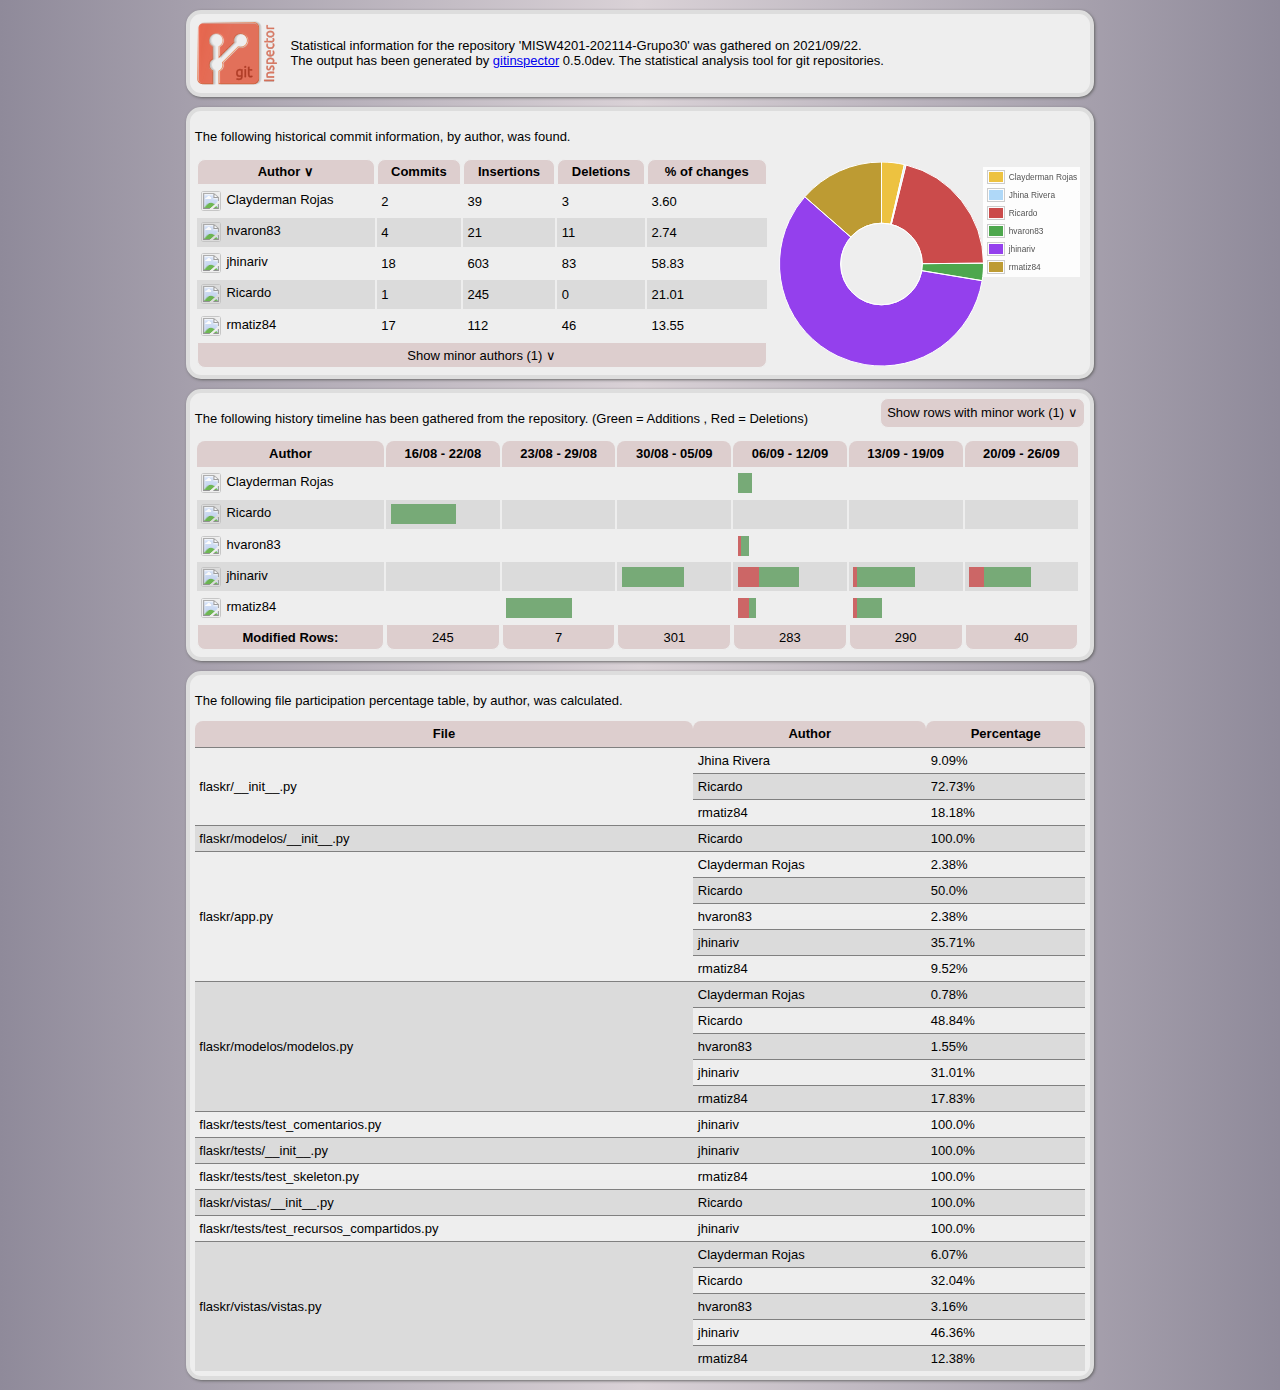
==== commit 18ba2996: "[ci-skip] GitInspector report added" ====
--- a/reports/index.html
+++ b/reports/index.html
@@ -4422,7 +4422,7 @@
 <table class="git full"><thead><tr><th>Author</th><th>16/08 - 22/08</th><th>23/08 - 29/08</th><th>30/08 - 05/09</th><th>06/09 - 12/09</th><th>13/09 - 19/09</th><th>20/09 - 26/09</th></tr></thead><tbody><tr><td><img src="https://www.gravatar.com/avatar/f04c18e62e92a96eb8116854b4ce5ad1?default=identicon&size=20"/>Clayderman Rojas</td><td></td><td></td><td></td><td><div class="insert">&nbsp;</div><div class="insert">&nbsp;</div><div class="insert">&nbsp;</div><div class="insert">&nbsp;</div></td><td></td><td></td></tr><tr class="odd"><td><img src="https://www.gravatar.com/avatar/9255b54d88d97b7c89dfdc1bd2f006a7?default=identicon&size=20"/>Jhina Rivera</td><td></td><td></td><td></td><td>.</td><td></td><td></td></tr><tr><td><img src="https://www.gravatar.com/avatar/2918805fceeb023c5bb454273644551f?default=identicon&size=20"/>Ricardo</td><td><div class="insert">&nbsp;</div><div class="insert">&nbsp;</div><div class="insert">&nbsp;</div><div class="insert">&nbsp;</div><div class="insert">&nbsp;</div><div class="insert">&nbsp;</div><div class="insert">&nbsp;</div><div class="insert">&nbsp;</div><div class="insert">&nbsp;</div><div class="insert">&nbsp;</div><div class="insert">&nbsp;</div><div class="insert">&nbsp;</div><div class="insert">&nbsp;</div><div class="insert">&nbsp;</div><div class="insert">&nbsp;</div><div class="insert">&nbsp;</div><div class="insert">&nbsp;</div><div class="insert">&nbsp;</div></td><td></td><td></td><td></td><td></td><td></td></tr><tr class="odd"><td><img src="https://www.gravatar.com/avatar/b3d427ab7b2a79505518d4e3cf745f69?default=identicon&size=20"/>hvaron83</td><td></td><td></td><td></td><td><div class="remove">&nbsp;</div><div class="insert">&nbsp;</div><div class="insert">&nbsp;</div></td><td></td><td></td></tr><tr><td><img src="https://www.gravatar.com/avatar/bb352a4cf98c1ddbc9d81b83c514c633?default=identicon&size=20"/>jhinariv</td><td></td><td></td><td><div class="insert">&nbsp;</div><div class="insert">&nbsp;</div><div class="insert">&nbsp;</div><div class="insert">&nbsp;</div><div class="insert">&nbsp;</div><div class="insert">&nbsp;</div><div class="insert">&nbsp;</div><div class="insert">&nbsp;</div><div class="insert">&nbsp;</div><div class="insert">&nbsp;</div><div class="insert">&nbsp;</div><div class="insert">&nbsp;</div><div class="insert">&nbsp;</div><div class="insert">&nbsp;</div><div class="insert">&nbsp;</div><div class="insert">&nbsp;</div><div class="insert">&nbsp;</div></td><td><div class="remove">&nbsp;</div><div class="remove">&nbsp;</div><div class="remove">&nbsp;</div><div class="remove">&nbsp;</div><div class="remove">&nbsp;</div><div class="remove">&nbsp;</div><div class="insert">&nbsp;</div><div class="insert">&nbsp;</div><div class="insert">&nbsp;</div><div class="insert">&nbsp;</div><div class="insert">&nbsp;</div><div class="insert">&nbsp;</div><div class="insert">&nbsp;</div><div class="insert">&nbsp;</div><div class="insert">&nbsp;</div><div class="insert">&nbsp;</div><div class="insert">&nbsp;</div></td><td><div class="remove">&nbsp;</div><div class="insert">&nbsp;</div><div class="insert">&nbsp;</div><div class="insert">&nbsp;</div><div class="insert">&nbsp;</div><div class="insert">&nbsp;</div><div class="insert">&nbsp;</div><div class="insert">&nbsp;</div><div class="insert">&nbsp;</div><div class="insert">&nbsp;</div><div class="insert">&nbsp;</div><div class="insert">&nbsp;</div><div class="insert">&nbsp;</div><div class="insert">&nbsp;</div><div class="insert">&nbsp;</div><div class="insert">&nbsp;</div><div class="insert">&nbsp;</div></td><td><div class="remove">&nbsp;</div><div class="remove">&nbsp;</div><div class="remove">&nbsp;</div><div class="remove">&nbsp;</div><div class="insert">&nbsp;</div><div class="insert">&nbsp;</div><div class="insert">&nbsp;</div><div class="insert">&nbsp;</div><div class="insert">&nbsp;</div><div class="insert">&nbsp;</div><div class="insert">&nbsp;</div><div class="insert">&nbsp;</div><div class="insert">&nbsp;</div><div class="insert">&nbsp;</div><div class="insert">&nbsp;</div><div class="insert">&nbsp;</div><div class="insert">&nbsp;</div></td></tr><tr class="odd"><td><img src="https://www.gravatar.com/avatar/b02eb40cf7ecc27f6a492e51a43ab13f?default=identicon&size=20"/>rmatiz84</td><td></td><td><div class="insert">&nbsp;</div><div class="insert">&nbsp;</div><div class="insert">&nbsp;</div><div class="insert">&nbsp;</div><div class="insert">&nbsp;</div><div class="insert">&nbsp;</div><div class="insert">&nbsp;</div><div class="insert">&nbsp;</div><div class="insert">&nbsp;</div><div class="insert">&nbsp;</div><div class="insert">&nbsp;</div><div class="insert">&nbsp;</div><div class="insert">&nbsp;</div><div class="insert">&nbsp;</div><div class="insert">&nbsp;</div><div class="insert">&nbsp;</div><div class="insert">&nbsp;</div><div class="insert">&nbsp;</div></td><td></td><td><div class="remove">&nbsp;</div><div class="remove">&nbsp;</div><div class="remove">&nbsp;</div><div class="insert">&nbsp;</div><div class="insert">&nbsp;</div></td><td><div class="remove">&nbsp;</div><div class="insert">&nbsp;</div><div class="insert">&nbsp;</div><div class="insert">&nbsp;</div><div class="insert">&nbsp;</div><div class="insert">&nbsp;</div><div class="insert">&nbsp;</div><div class="insert">&nbsp;</div></td><td></td></tr><tfoot><tr><td><strong>Modified Rows:</strong></td><td>245</td><td>7</td><td>301</td><td>283</td><td>290</td><td>40</td></tr></tfoot></tbody></table>
 </div></div>
 <div><div id="archivosxusuarios" class="box"><p>The following file participation percentage table, by author, was calculated.</p>
-<table class="git full" border=1 frame=void rules=rows><thead><tr><th>File</th> <th>Author</th> <th>Percentage</th></tr></thead><tbody><tr><td rowspan="+3+">flaskr/__init__.py</td><td> Jhina Rivera</td><td>9.09%</td></tr><tr><td> Ricardo</td><td>72.73%</td></tr><tr><td> rmatiz84</td><td>18.18%</td></tr><tr class="odd"><td rowspan="+5+">flaskr/app.py</td><td> Clayderman Rojas</td><td>2.38%</td></tr><tr class="odd"><td> Ricardo</td><td>50.0%</td></tr><tr class="odd"><td> hvaron83</td><td>2.38%</td></tr><tr class="odd"><td> jhinariv</td><td>35.71%</td></tr><tr class="odd"><td> rmatiz84</td><td>9.52%</td></tr><tr><td rowspan="+1+">flaskr/modelos/__init__.py</td><td> Ricardo</td><td>100.0%</td></tr><tr class="odd"><td rowspan="+1+">flaskr/tests/test_comentarios.py</td><td> jhinariv</td><td>100.0%</td></tr><tr><td rowspan="+1+">flaskr/tests/test_recursos_compartidos.py</td><td> jhinariv</td><td>100.0%</td></tr><tr class="odd"><td rowspan="+5+">flaskr/modelos/modelos.py</td><td> Clayderman Rojas</td><td>0.78%</td></tr><tr class="odd"><td> Ricardo</td><td>48.84%</td></tr><tr class="odd"><td> hvaron83</td><td>1.55%</td></tr><tr class="odd"><td> jhinariv</td><td>31.01%</td></tr><tr class="odd"><td> rmatiz84</td><td>17.83%</td></tr><tr><td rowspan="+1+">flaskr/tests/__init__.py</td><td> jhinariv</td><td>100.0%</td></tr><tr class="odd"><td rowspan="+1+">flaskr/tests/test_skeleton.py</td><td> rmatiz84</td><td>100.0%</td></tr><tr><td rowspan="+1+">flaskr/vistas/__init__.py</td><td> Ricardo</td><td>100.0%</td></tr><tr class="odd"><td rowspan="+5+">flaskr/vistas/vistas.py</td><td> Clayderman Rojas</td><td>6.07%</td></tr><tr class="odd"><td> Ricardo</td><td>32.04%</td></tr><tr class="odd"><td> hvaron83</td><td>3.16%</td></tr><tr class="odd"><td> jhinariv</td><td>46.36%</td></tr><tr class="odd"><td> rmatiz84</td><td>12.38%</td></tr></tbody></table>
+<table class="git full" border=1 frame=void rules=rows><thead><tr><th>File</th> <th>Author</th> <th>Percentage</th></tr></thead><tbody><tr><td rowspan="+3+">flaskr/__init__.py</td><td> Jhina Rivera</td><td>9.09%</td></tr><tr><td> Ricardo</td><td>72.73%</td></tr><tr><td> rmatiz84</td><td>18.18%</td></tr><tr class="odd"><td rowspan="+1+">flaskr/modelos/__init__.py</td><td> Ricardo</td><td>100.0%</td></tr><tr><td rowspan="+5+">flaskr/app.py</td><td> Clayderman Rojas</td><td>2.38%</td></tr><tr><td> Ricardo</td><td>50.0%</td></tr><tr><td> hvaron83</td><td>2.38%</td></tr><tr><td> jhinariv</td><td>35.71%</td></tr><tr><td> rmatiz84</td><td>9.52%</td></tr><tr class="odd"><td rowspan="+5+">flaskr/modelos/modelos.py</td><td> Clayderman Rojas</td><td>0.78%</td></tr><tr class="odd"><td> Ricardo</td><td>48.84%</td></tr><tr class="odd"><td> hvaron83</td><td>1.55%</td></tr><tr class="odd"><td> jhinariv</td><td>31.01%</td></tr><tr class="odd"><td> rmatiz84</td><td>17.83%</td></tr><tr><td rowspan="+1+">flaskr/tests/test_comentarios.py</td><td> jhinariv</td><td>100.0%</td></tr><tr class="odd"><td rowspan="+1+">flaskr/tests/__init__.py</td><td> jhinariv</td><td>100.0%</td></tr><tr><td rowspan="+1+">flaskr/tests/test_skeleton.py</td><td> rmatiz84</td><td>100.0%</td></tr><tr class="odd"><td rowspan="+1+">flaskr/vistas/__init__.py</td><td> Ricardo</td><td>100.0%</td></tr><tr><td rowspan="+1+">flaskr/tests/test_recursos_compartidos.py</td><td> jhinariv</td><td>100.0%</td></tr><tr class="odd"><td rowspan="+5+">flaskr/vistas/vistas.py</td><td> Clayderman Rojas</td><td>6.07%</td></tr><tr class="odd"><td> Ricardo</td><td>32.04%</td></tr><tr class="odd"><td> hvaron83</td><td>3.16%</td></tr><tr class="odd"><td> jhinariv</td><td>46.36%</td></tr><tr class="odd"><td> rmatiz84</td><td>12.38%</td></tr></tbody></table>
 </div></div>
 	</body>
 </html>
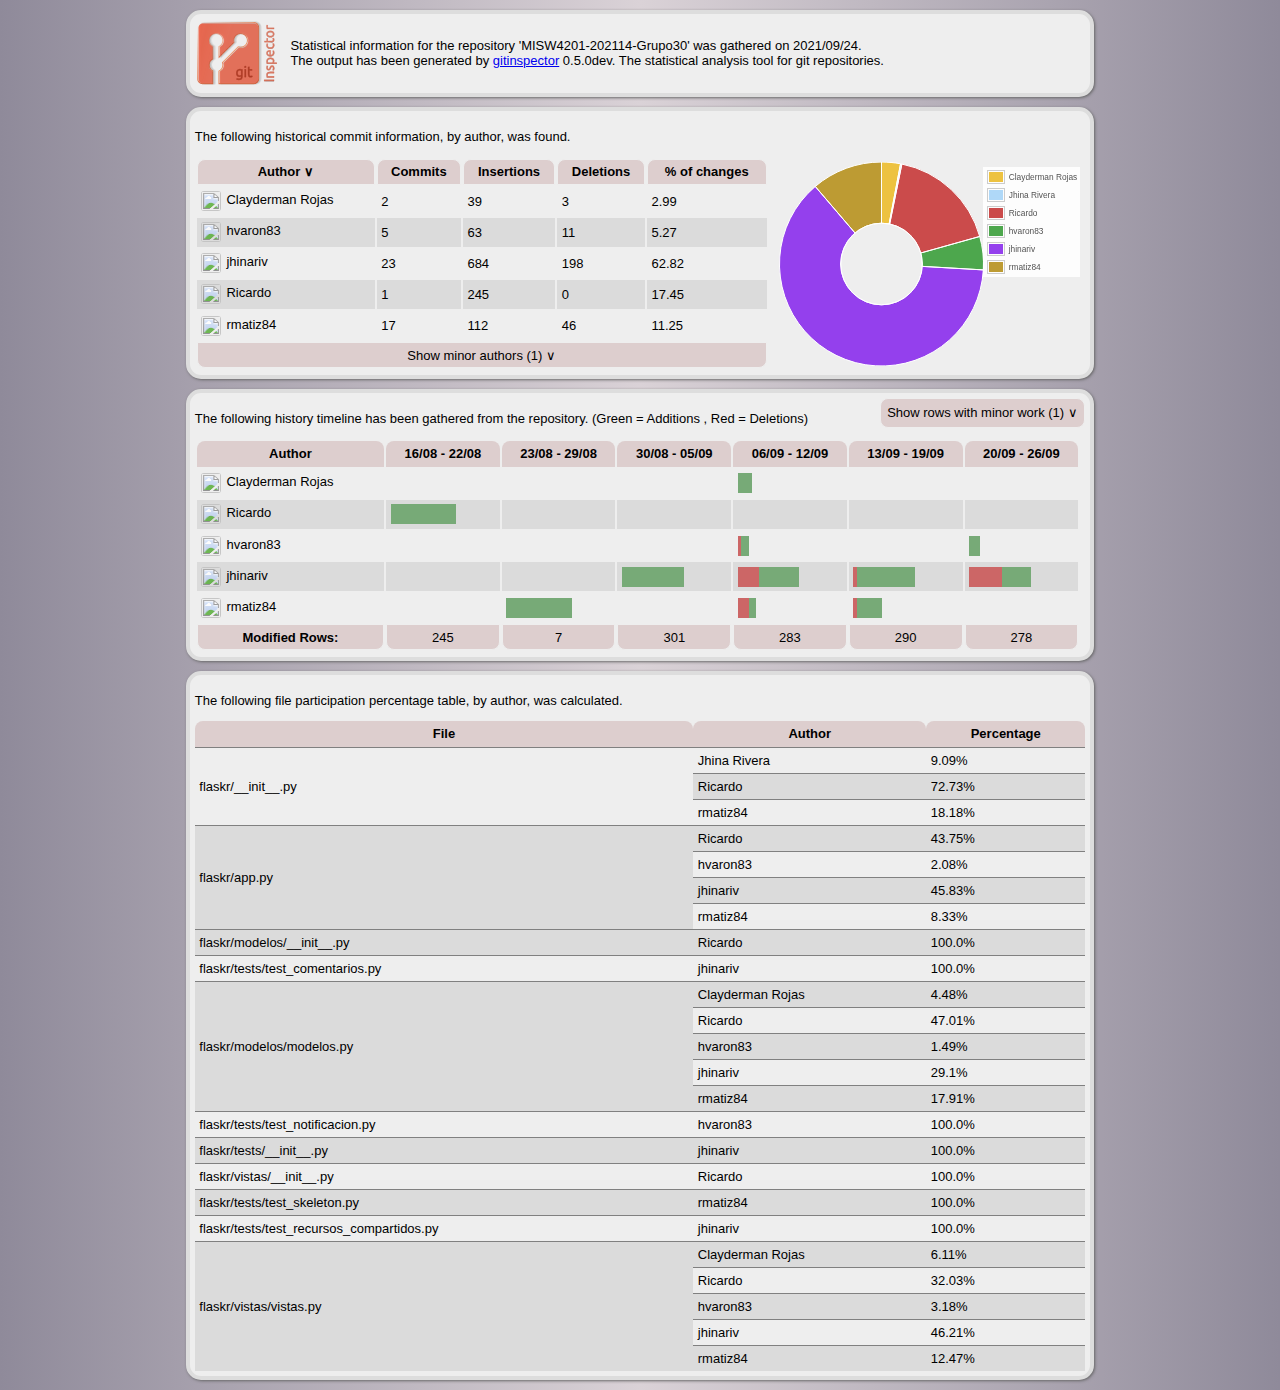
==== commit 84b95abf: "[ci-skip] GitInspector report added" ====
--- a/reports/index.html
+++ b/reports/index.html
@@ -4414,15 +4414,15 @@
 	<body>
 		<div><div class="box logo">
 			<a href="https://github.com/ejwa/gitinspector"><img src="[data-uri]" /></a>
-			<p>Statistical information for the repository 'MISW4201-202114-Grupo30' was gathered on 2021/09/22.<br>The output has been generated by <a href="https://github.com/ejwa/gitinspector">gitinspector</a> 0.5.0dev. The statistical analysis tool for git repositories.</p>
+			<p>Statistical information for the repository 'MISW4201-202114-Grupo30' was gathered on 2021/09/24.<br>The output has been generated by <a href="https://github.com/ejwa/gitinspector">gitinspector</a> 0.5.0dev. The statistical analysis tool for git repositories.</p>
 		</div></div>
 
-<div><div class="box"><p>The following historical commit information, by author, was found.</p><div><table id="changes" class="git"><thead><tr> <th>Author</th> <th>Commits</th> <th>Insertions</th> <th>Deletions</th> <th>% of changes</th></tr></thead><tbody><tr ><td><img src="https://www.gravatar.com/avatar/f04c18e62e92a96eb8116854b4ce5ad1?default=identicon&size=20"/>Clayderman Rojas</td><td>2</td><td>39</td><td>3</td><td>3.60</td></tr><tr class="odd"><td><img src="https://www.gravatar.com/avatar/9255b54d88d97b7c89dfdc1bd2f006a7?default=identicon&size=20"/>Jhina Rivera</td><td>2</td><td>2</td><td>1</td><td>0.26</td></tr><tr ><td><img src="https://www.gravatar.com/avatar/2918805fceeb023c5bb454273644551f?default=identicon&size=20"/>Ricardo</td><td>1</td><td>245</td><td>0</td><td>21.01</td></tr><tr class="odd"><td><img src="https://www.gravatar.com/avatar/b3d427ab7b2a79505518d4e3cf745f69?default=identicon&size=20"/>hvaron83</td><td>4</td><td>21</td><td>11</td><td>2.74</td></tr><tr ><td><img src="https://www.gravatar.com/avatar/bb352a4cf98c1ddbc9d81b83c514c633?default=identicon&size=20"/>jhinariv</td><td>18</td><td>603</td><td>83</td><td>58.83</td></tr><tr class="odd"><td><img src="https://www.gravatar.com/avatar/b02eb40cf7ecc27f6a492e51a43ab13f?default=identicon&size=20"/>rmatiz84</td><td>17</td><td>112</td><td>46</td><td>13.55</td></tr><tfoot><tr> <td colspan="5">&nbsp;</td> </tr></tfoot></tbody></table><div class="chart" id="changes_chart"></div></div><script type="text/javascript">    changes_plot = $.plot($("#changes_chart"), [{label: "Clayderman Rojas", data: 3.60}, {label: "Jhina Rivera", data: 0.26}, {label: "Ricardo", data: 21.01}, {label: "hvaron83", data: 2.74}, {label: "jhinariv", data: 58.83}, {label: "rmatiz84", data: 13.55}], {        series: {            pie: {                innerRadius: 0.4,                show: true,                combine: {                    threshold: 0.01,                    label: "Minor Authors"                }            }        }, grid: {            hoverable: true        }    });</script></div></div>
+<div><div class="box"><p>The following historical commit information, by author, was found.</p><div><table id="changes" class="git"><thead><tr> <th>Author</th> <th>Commits</th> <th>Insertions</th> <th>Deletions</th> <th>% of changes</th></tr></thead><tbody><tr ><td><img src="https://www.gravatar.com/avatar/f04c18e62e92a96eb8116854b4ce5ad1?default=identicon&size=20"/>Clayderman Rojas</td><td>2</td><td>39</td><td>3</td><td>2.99</td></tr><tr class="odd"><td><img src="https://www.gravatar.com/avatar/9255b54d88d97b7c89dfdc1bd2f006a7?default=identicon&size=20"/>Jhina Rivera</td><td>2</td><td>2</td><td>1</td><td>0.21</td></tr><tr ><td><img src="https://www.gravatar.com/avatar/2918805fceeb023c5bb454273644551f?default=identicon&size=20"/>Ricardo</td><td>1</td><td>245</td><td>0</td><td>17.45</td></tr><tr class="odd"><td><img src="https://www.gravatar.com/avatar/b3d427ab7b2a79505518d4e3cf745f69?default=identicon&size=20"/>hvaron83</td><td>5</td><td>63</td><td>11</td><td>5.27</td></tr><tr ><td><img src="https://www.gravatar.com/avatar/bb352a4cf98c1ddbc9d81b83c514c633?default=identicon&size=20"/>jhinariv</td><td>23</td><td>684</td><td>198</td><td>62.82</td></tr><tr class="odd"><td><img src="https://www.gravatar.com/avatar/b02eb40cf7ecc27f6a492e51a43ab13f?default=identicon&size=20"/>rmatiz84</td><td>17</td><td>112</td><td>46</td><td>11.25</td></tr><tfoot><tr> <td colspan="5">&nbsp;</td> </tr></tfoot></tbody></table><div class="chart" id="changes_chart"></div></div><script type="text/javascript">    changes_plot = $.plot($("#changes_chart"), [{label: "Clayderman Rojas", data: 2.99}, {label: "Jhina Rivera", data: 0.21}, {label: "Ricardo", data: 17.45}, {label: "hvaron83", data: 5.27}, {label: "jhinariv", data: 62.82}, {label: "rmatiz84", data: 11.25}], {        series: {            pie: {                innerRadius: 0.4,                show: true,                combine: {                    threshold: 0.01,                    label: "Minor Authors"                }            }        }, grid: {            hoverable: true        }    });</script></div></div>
 <div><div id="timeline" class="box"><p>The following history timeline has been gathered from the repository. (Green = Additions , Red = Deletions)</p>
-<table class="git full"><thead><tr><th>Author</th><th>16/08 - 22/08</th><th>23/08 - 29/08</th><th>30/08 - 05/09</th><th>06/09 - 12/09</th><th>13/09 - 19/09</th><th>20/09 - 26/09</th></tr></thead><tbody><tr><td><img src="https://www.gravatar.com/avatar/f04c18e62e92a96eb8116854b4ce5ad1?default=identicon&size=20"/>Clayderman Rojas</td><td></td><td></td><td></td><td><div class="insert">&nbsp;</div><div class="insert">&nbsp;</div><div class="insert">&nbsp;</div><div class="insert">&nbsp;</div></td><td></td><td></td></tr><tr class="odd"><td><img src="https://www.gravatar.com/avatar/9255b54d88d97b7c89dfdc1bd2f006a7?default=identicon&size=20"/>Jhina Rivera</td><td></td><td></td><td></td><td>.</td><td></td><td></td></tr><tr><td><img src="https://www.gravatar.com/avatar/2918805fceeb023c5bb454273644551f?default=identicon&size=20"/>Ricardo</td><td><div class="insert">&nbsp;</div><div class="insert">&nbsp;</div><div class="insert">&nbsp;</div><div class="insert">&nbsp;</div><div class="insert">&nbsp;</div><div class="insert">&nbsp;</div><div class="insert">&nbsp;</div><div class="insert">&nbsp;</div><div class="insert">&nbsp;</div><div class="insert">&nbsp;</div><div class="insert">&nbsp;</div><div class="insert">&nbsp;</div><div class="insert">&nbsp;</div><div class="insert">&nbsp;</div><div class="insert">&nbsp;</div><div class="insert">&nbsp;</div><div class="insert">&nbsp;</div><div class="insert">&nbsp;</div></td><td></td><td></td><td></td><td></td><td></td></tr><tr class="odd"><td><img src="https://www.gravatar.com/avatar/b3d427ab7b2a79505518d4e3cf745f69?default=identicon&size=20"/>hvaron83</td><td></td><td></td><td></td><td><div class="remove">&nbsp;</div><div class="insert">&nbsp;</div><div class="insert">&nbsp;</div></td><td></td><td></td></tr><tr><td><img src="https://www.gravatar.com/avatar/bb352a4cf98c1ddbc9d81b83c514c633?default=identicon&size=20"/>jhinariv</td><td></td><td></td><td><div class="insert">&nbsp;</div><div class="insert">&nbsp;</div><div class="insert">&nbsp;</div><div class="insert">&nbsp;</div><div class="insert">&nbsp;</div><div class="insert">&nbsp;</div><div class="insert">&nbsp;</div><div class="insert">&nbsp;</div><div class="insert">&nbsp;</div><div class="insert">&nbsp;</div><div class="insert">&nbsp;</div><div class="insert">&nbsp;</div><div class="insert">&nbsp;</div><div class="insert">&nbsp;</div><div class="insert">&nbsp;</div><div class="insert">&nbsp;</div><div class="insert">&nbsp;</div></td><td><div class="remove">&nbsp;</div><div class="remove">&nbsp;</div><div class="remove">&nbsp;</div><div class="remove">&nbsp;</div><div class="remove">&nbsp;</div><div class="remove">&nbsp;</div><div class="insert">&nbsp;</div><div class="insert">&nbsp;</div><div class="insert">&nbsp;</div><div class="insert">&nbsp;</div><div class="insert">&nbsp;</div><div class="insert">&nbsp;</div><div class="insert">&nbsp;</div><div class="insert">&nbsp;</div><div class="insert">&nbsp;</div><div class="insert">&nbsp;</div><div class="insert">&nbsp;</div></td><td><div class="remove">&nbsp;</div><div class="insert">&nbsp;</div><div class="insert">&nbsp;</div><div class="insert">&nbsp;</div><div class="insert">&nbsp;</div><div class="insert">&nbsp;</div><div class="insert">&nbsp;</div><div class="insert">&nbsp;</div><div class="insert">&nbsp;</div><div class="insert">&nbsp;</div><div class="insert">&nbsp;</div><div class="insert">&nbsp;</div><div class="insert">&nbsp;</div><div class="insert">&nbsp;</div><div class="insert">&nbsp;</div><div class="insert">&nbsp;</div><div class="insert">&nbsp;</div></td><td><div class="remove">&nbsp;</div><div class="remove">&nbsp;</div><div class="remove">&nbsp;</div><div class="remove">&nbsp;</div><div class="insert">&nbsp;</div><div class="insert">&nbsp;</div><div class="insert">&nbsp;</div><div class="insert">&nbsp;</div><div class="insert">&nbsp;</div><div class="insert">&nbsp;</div><div class="insert">&nbsp;</div><div class="insert">&nbsp;</div><div class="insert">&nbsp;</div><div class="insert">&nbsp;</div><div class="insert">&nbsp;</div><div class="insert">&nbsp;</div><div class="insert">&nbsp;</div></td></tr><tr class="odd"><td><img src="https://www.gravatar.com/avatar/b02eb40cf7ecc27f6a492e51a43ab13f?default=identicon&size=20"/>rmatiz84</td><td></td><td><div class="insert">&nbsp;</div><div class="insert">&nbsp;</div><div class="insert">&nbsp;</div><div class="insert">&nbsp;</div><div class="insert">&nbsp;</div><div class="insert">&nbsp;</div><div class="insert">&nbsp;</div><div class="insert">&nbsp;</div><div class="insert">&nbsp;</div><div class="insert">&nbsp;</div><div class="insert">&nbsp;</div><div class="insert">&nbsp;</div><div class="insert">&nbsp;</div><div class="insert">&nbsp;</div><div class="insert">&nbsp;</div><div class="insert">&nbsp;</div><div class="insert">&nbsp;</div><div class="insert">&nbsp;</div></td><td></td><td><div class="remove">&nbsp;</div><div class="remove">&nbsp;</div><div class="remove">&nbsp;</div><div class="insert">&nbsp;</div><div class="insert">&nbsp;</div></td><td><div class="remove">&nbsp;</div><div class="insert">&nbsp;</div><div class="insert">&nbsp;</div><div class="insert">&nbsp;</div><div class="insert">&nbsp;</div><div class="insert">&nbsp;</div><div class="insert">&nbsp;</div><div class="insert">&nbsp;</div></td><td></td></tr><tfoot><tr><td><strong>Modified Rows:</strong></td><td>245</td><td>7</td><td>301</td><td>283</td><td>290</td><td>40</td></tr></tfoot></tbody></table>
+<table class="git full"><thead><tr><th>Author</th><th>16/08 - 22/08</th><th>23/08 - 29/08</th><th>30/08 - 05/09</th><th>06/09 - 12/09</th><th>13/09 - 19/09</th><th>20/09 - 26/09</th></tr></thead><tbody><tr><td><img src="https://www.gravatar.com/avatar/f04c18e62e92a96eb8116854b4ce5ad1?default=identicon&size=20"/>Clayderman Rojas</td><td></td><td></td><td></td><td><div class="insert">&nbsp;</div><div class="insert">&nbsp;</div><div class="insert">&nbsp;</div><div class="insert">&nbsp;</div></td><td></td><td></td></tr><tr class="odd"><td><img src="https://www.gravatar.com/avatar/9255b54d88d97b7c89dfdc1bd2f006a7?default=identicon&size=20"/>Jhina Rivera</td><td></td><td></td><td></td><td>.</td><td></td><td></td></tr><tr><td><img src="https://www.gravatar.com/avatar/2918805fceeb023c5bb454273644551f?default=identicon&size=20"/>Ricardo</td><td><div class="insert">&nbsp;</div><div class="insert">&nbsp;</div><div class="insert">&nbsp;</div><div class="insert">&nbsp;</div><div class="insert">&nbsp;</div><div class="insert">&nbsp;</div><div class="insert">&nbsp;</div><div class="insert">&nbsp;</div><div class="insert">&nbsp;</div><div class="insert">&nbsp;</div><div class="insert">&nbsp;</div><div class="insert">&nbsp;</div><div class="insert">&nbsp;</div><div class="insert">&nbsp;</div><div class="insert">&nbsp;</div><div class="insert">&nbsp;</div><div class="insert">&nbsp;</div><div class="insert">&nbsp;</div></td><td></td><td></td><td></td><td></td><td></td></tr><tr class="odd"><td><img src="https://www.gravatar.com/avatar/b3d427ab7b2a79505518d4e3cf745f69?default=identicon&size=20"/>hvaron83</td><td></td><td></td><td></td><td><div class="remove">&nbsp;</div><div class="insert">&nbsp;</div><div class="insert">&nbsp;</div></td><td></td><td><div class="insert">&nbsp;</div><div class="insert">&nbsp;</div><div class="insert">&nbsp;</div></td></tr><tr><td><img src="https://www.gravatar.com/avatar/bb352a4cf98c1ddbc9d81b83c514c633?default=identicon&size=20"/>jhinariv</td><td></td><td></td><td><div class="insert">&nbsp;</div><div class="insert">&nbsp;</div><div class="insert">&nbsp;</div><div class="insert">&nbsp;</div><div class="insert">&nbsp;</div><div class="insert">&nbsp;</div><div class="insert">&nbsp;</div><div class="insert">&nbsp;</div><div class="insert">&nbsp;</div><div class="insert">&nbsp;</div><div class="insert">&nbsp;</div><div class="insert">&nbsp;</div><div class="insert">&nbsp;</div><div class="insert">&nbsp;</div><div class="insert">&nbsp;</div><div class="insert">&nbsp;</div><div class="insert">&nbsp;</div></td><td><div class="remove">&nbsp;</div><div class="remove">&nbsp;</div><div class="remove">&nbsp;</div><div class="remove">&nbsp;</div><div class="remove">&nbsp;</div><div class="remove">&nbsp;</div><div class="insert">&nbsp;</div><div class="insert">&nbsp;</div><div class="insert">&nbsp;</div><div class="insert">&nbsp;</div><div class="insert">&nbsp;</div><div class="insert">&nbsp;</div><div class="insert">&nbsp;</div><div class="insert">&nbsp;</div><div class="insert">&nbsp;</div><div class="insert">&nbsp;</div><div class="insert">&nbsp;</div></td><td><div class="remove">&nbsp;</div><div class="insert">&nbsp;</div><div class="insert">&nbsp;</div><div class="insert">&nbsp;</div><div class="insert">&nbsp;</div><div class="insert">&nbsp;</div><div class="insert">&nbsp;</div><div class="insert">&nbsp;</div><div class="insert">&nbsp;</div><div class="insert">&nbsp;</div><div class="insert">&nbsp;</div><div class="insert">&nbsp;</div><div class="insert">&nbsp;</div><div class="insert">&nbsp;</div><div class="insert">&nbsp;</div><div class="insert">&nbsp;</div><div class="insert">&nbsp;</div></td><td><div class="remove">&nbsp;</div><div class="remove">&nbsp;</div><div class="remove">&nbsp;</div><div class="remove">&nbsp;</div><div class="remove">&nbsp;</div><div class="remove">&nbsp;</div><div class="remove">&nbsp;</div><div class="remove">&nbsp;</div><div class="remove">&nbsp;</div><div class="insert">&nbsp;</div><div class="insert">&nbsp;</div><div class="insert">&nbsp;</div><div class="insert">&nbsp;</div><div class="insert">&nbsp;</div><div class="insert">&nbsp;</div><div class="insert">&nbsp;</div><div class="insert">&nbsp;</div></td></tr><tr class="odd"><td><img src="https://www.gravatar.com/avatar/b02eb40cf7ecc27f6a492e51a43ab13f?default=identicon&size=20"/>rmatiz84</td><td></td><td><div class="insert">&nbsp;</div><div class="insert">&nbsp;</div><div class="insert">&nbsp;</div><div class="insert">&nbsp;</div><div class="insert">&nbsp;</div><div class="insert">&nbsp;</div><div class="insert">&nbsp;</div><div class="insert">&nbsp;</div><div class="insert">&nbsp;</div><div class="insert">&nbsp;</div><div class="insert">&nbsp;</div><div class="insert">&nbsp;</div><div class="insert">&nbsp;</div><div class="insert">&nbsp;</div><div class="insert">&nbsp;</div><div class="insert">&nbsp;</div><div class="insert">&nbsp;</div><div class="insert">&nbsp;</div></td><td></td><td><div class="remove">&nbsp;</div><div class="remove">&nbsp;</div><div class="remove">&nbsp;</div><div class="insert">&nbsp;</div><div class="insert">&nbsp;</div></td><td><div class="remove">&nbsp;</div><div class="insert">&nbsp;</div><div class="insert">&nbsp;</div><div class="insert">&nbsp;</div><div class="insert">&nbsp;</div><div class="insert">&nbsp;</div><div class="insert">&nbsp;</div><div class="insert">&nbsp;</div></td><td></td></tr><tfoot><tr><td><strong>Modified Rows:</strong></td><td>245</td><td>7</td><td>301</td><td>283</td><td>290</td><td>278</td></tr></tfoot></tbody></table>
 </div></div>
 <div><div id="archivosxusuarios" class="box"><p>The following file participation percentage table, by author, was calculated.</p>
-<table class="git full" border=1 frame=void rules=rows><thead><tr><th>File</th> <th>Author</th> <th>Percentage</th></tr></thead><tbody><tr><td rowspan="+3+">flaskr/__init__.py</td><td> Jhina Rivera</td><td>9.09%</td></tr><tr><td> Ricardo</td><td>72.73%</td></tr><tr><td> rmatiz84</td><td>18.18%</td></tr><tr class="odd"><td rowspan="+1+">flaskr/modelos/__init__.py</td><td> Ricardo</td><td>100.0%</td></tr><tr><td rowspan="+5+">flaskr/app.py</td><td> Clayderman Rojas</td><td>2.38%</td></tr><tr><td> Ricardo</td><td>50.0%</td></tr><tr><td> hvaron83</td><td>2.38%</td></tr><tr><td> jhinariv</td><td>35.71%</td></tr><tr><td> rmatiz84</td><td>9.52%</td></tr><tr class="odd"><td rowspan="+5+">flaskr/modelos/modelos.py</td><td> Clayderman Rojas</td><td>0.78%</td></tr><tr class="odd"><td> Ricardo</td><td>48.84%</td></tr><tr class="odd"><td> hvaron83</td><td>1.55%</td></tr><tr class="odd"><td> jhinariv</td><td>31.01%</td></tr><tr class="odd"><td> rmatiz84</td><td>17.83%</td></tr><tr><td rowspan="+1+">flaskr/tests/test_comentarios.py</td><td> jhinariv</td><td>100.0%</td></tr><tr class="odd"><td rowspan="+1+">flaskr/tests/__init__.py</td><td> jhinariv</td><td>100.0%</td></tr><tr><td rowspan="+1+">flaskr/tests/test_skeleton.py</td><td> rmatiz84</td><td>100.0%</td></tr><tr class="odd"><td rowspan="+1+">flaskr/vistas/__init__.py</td><td> Ricardo</td><td>100.0%</td></tr><tr><td rowspan="+1+">flaskr/tests/test_recursos_compartidos.py</td><td> jhinariv</td><td>100.0%</td></tr><tr class="odd"><td rowspan="+5+">flaskr/vistas/vistas.py</td><td> Clayderman Rojas</td><td>6.07%</td></tr><tr class="odd"><td> Ricardo</td><td>32.04%</td></tr><tr class="odd"><td> hvaron83</td><td>3.16%</td></tr><tr class="odd"><td> jhinariv</td><td>46.36%</td></tr><tr class="odd"><td> rmatiz84</td><td>12.38%</td></tr></tbody></table>
+<table class="git full" border=1 frame=void rules=rows><thead><tr><th>File</th> <th>Author</th> <th>Percentage</th></tr></thead><tbody><tr><td rowspan="+3+">flaskr/__init__.py</td><td> Jhina Rivera</td><td>9.09%</td></tr><tr><td> Ricardo</td><td>72.73%</td></tr><tr><td> rmatiz84</td><td>18.18%</td></tr><tr class="odd"><td rowspan="+4+">flaskr/app.py</td><td> Ricardo</td><td>43.75%</td></tr><tr class="odd"><td> hvaron83</td><td>2.08%</td></tr><tr class="odd"><td> jhinariv</td><td>45.83%</td></tr><tr class="odd"><td> rmatiz84</td><td>8.33%</td></tr><tr><td rowspan="+1+">flaskr/modelos/__init__.py</td><td> Ricardo</td><td>100.0%</td></tr><tr class="odd"><td rowspan="+1+">flaskr/tests/test_comentarios.py</td><td> jhinariv</td><td>100.0%</td></tr><tr><td rowspan="+5+">flaskr/modelos/modelos.py</td><td> Clayderman Rojas</td><td>4.48%</td></tr><tr><td> Ricardo</td><td>47.01%</td></tr><tr><td> hvaron83</td><td>1.49%</td></tr><tr><td> jhinariv</td><td>29.1%</td></tr><tr><td> rmatiz84</td><td>17.91%</td></tr><tr class="odd"><td rowspan="+1+">flaskr/tests/test_notificacion.py</td><td> hvaron83</td><td>100.0%</td></tr><tr><td rowspan="+1+">flaskr/tests/__init__.py</td><td> jhinariv</td><td>100.0%</td></tr><tr class="odd"><td rowspan="+1+">flaskr/vistas/__init__.py</td><td> Ricardo</td><td>100.0%</td></tr><tr><td rowspan="+1+">flaskr/tests/test_skeleton.py</td><td> rmatiz84</td><td>100.0%</td></tr><tr class="odd"><td rowspan="+1+">flaskr/tests/test_recursos_compartidos.py</td><td> jhinariv</td><td>100.0%</td></tr><tr><td rowspan="+5+">flaskr/vistas/vistas.py</td><td> Clayderman Rojas</td><td>6.11%</td></tr><tr><td> Ricardo</td><td>32.03%</td></tr><tr><td> hvaron83</td><td>3.18%</td></tr><tr><td> jhinariv</td><td>46.21%</td></tr><tr><td> rmatiz84</td><td>12.47%</td></tr></tbody></table>
 </div></div>
 	</body>
 </html>
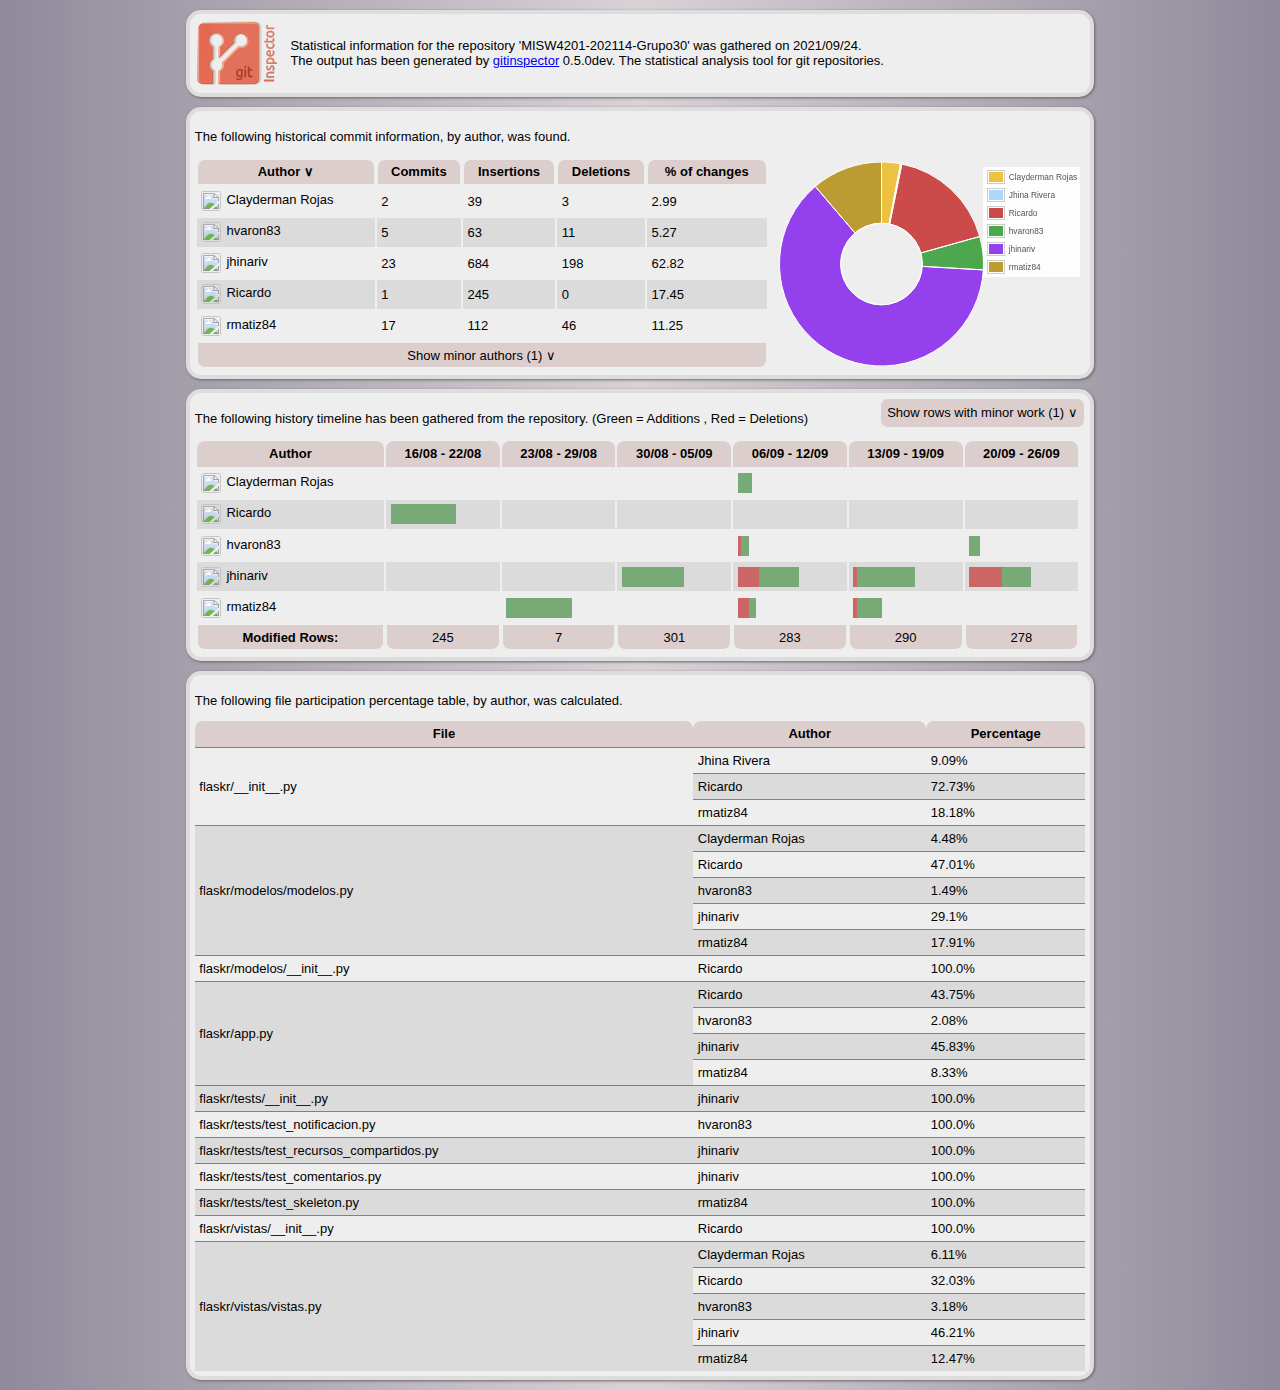
==== commit 0019ff2e: "Integracion develop-main" ====
--- a/reports/index.html
+++ b/reports/index.html
@@ -4422,7 +4422,7 @@
 <table class="git full"><thead><tr><th>Author</th><th>16/08 - 22/08</th><th>23/08 - 29/08</th><th>30/08 - 05/09</th><th>06/09 - 12/09</th><th>13/09 - 19/09</th><th>20/09 - 26/09</th></tr></thead><tbody><tr><td><img src="https://www.gravatar.com/avatar/f04c18e62e92a96eb8116854b4ce5ad1?default=identicon&size=20"/>Clayderman Rojas</td><td></td><td></td><td></td><td><div class="insert">&nbsp;</div><div class="insert">&nbsp;</div><div class="insert">&nbsp;</div><div class="insert">&nbsp;</div></td><td></td><td></td></tr><tr class="odd"><td><img src="https://www.gravatar.com/avatar/9255b54d88d97b7c89dfdc1bd2f006a7?default=identicon&size=20"/>Jhina Rivera</td><td></td><td></td><td></td><td>.</td><td></td><td></td></tr><tr><td><img src="https://www.gravatar.com/avatar/2918805fceeb023c5bb454273644551f?default=identicon&size=20"/>Ricardo</td><td><div class="insert">&nbsp;</div><div class="insert">&nbsp;</div><div class="insert">&nbsp;</div><div class="insert">&nbsp;</div><div class="insert">&nbsp;</div><div class="insert">&nbsp;</div><div class="insert">&nbsp;</div><div class="insert">&nbsp;</div><div class="insert">&nbsp;</div><div class="insert">&nbsp;</div><div class="insert">&nbsp;</div><div class="insert">&nbsp;</div><div class="insert">&nbsp;</div><div class="insert">&nbsp;</div><div class="insert">&nbsp;</div><div class="insert">&nbsp;</div><div class="insert">&nbsp;</div><div class="insert">&nbsp;</div></td><td></td><td></td><td></td><td></td><td></td></tr><tr class="odd"><td><img src="https://www.gravatar.com/avatar/b3d427ab7b2a79505518d4e3cf745f69?default=identicon&size=20"/>hvaron83</td><td></td><td></td><td></td><td><div class="remove">&nbsp;</div><div class="insert">&nbsp;</div><div class="insert">&nbsp;</div></td><td></td><td><div class="insert">&nbsp;</div><div class="insert">&nbsp;</div><div class="insert">&nbsp;</div></td></tr><tr><td><img src="https://www.gravatar.com/avatar/bb352a4cf98c1ddbc9d81b83c514c633?default=identicon&size=20"/>jhinariv</td><td></td><td></td><td><div class="insert">&nbsp;</div><div class="insert">&nbsp;</div><div class="insert">&nbsp;</div><div class="insert">&nbsp;</div><div class="insert">&nbsp;</div><div class="insert">&nbsp;</div><div class="insert">&nbsp;</div><div class="insert">&nbsp;</div><div class="insert">&nbsp;</div><div class="insert">&nbsp;</div><div class="insert">&nbsp;</div><div class="insert">&nbsp;</div><div class="insert">&nbsp;</div><div class="insert">&nbsp;</div><div class="insert">&nbsp;</div><div class="insert">&nbsp;</div><div class="insert">&nbsp;</div></td><td><div class="remove">&nbsp;</div><div class="remove">&nbsp;</div><div class="remove">&nbsp;</div><div class="remove">&nbsp;</div><div class="remove">&nbsp;</div><div class="remove">&nbsp;</div><div class="insert">&nbsp;</div><div class="insert">&nbsp;</div><div class="insert">&nbsp;</div><div class="insert">&nbsp;</div><div class="insert">&nbsp;</div><div class="insert">&nbsp;</div><div class="insert">&nbsp;</div><div class="insert">&nbsp;</div><div class="insert">&nbsp;</div><div class="insert">&nbsp;</div><div class="insert">&nbsp;</div></td><td><div class="remove">&nbsp;</div><div class="insert">&nbsp;</div><div class="insert">&nbsp;</div><div class="insert">&nbsp;</div><div class="insert">&nbsp;</div><div class="insert">&nbsp;</div><div class="insert">&nbsp;</div><div class="insert">&nbsp;</div><div class="insert">&nbsp;</div><div class="insert">&nbsp;</div><div class="insert">&nbsp;</div><div class="insert">&nbsp;</div><div class="insert">&nbsp;</div><div class="insert">&nbsp;</div><div class="insert">&nbsp;</div><div class="insert">&nbsp;</div><div class="insert">&nbsp;</div></td><td><div class="remove">&nbsp;</div><div class="remove">&nbsp;</div><div class="remove">&nbsp;</div><div class="remove">&nbsp;</div><div class="remove">&nbsp;</div><div class="remove">&nbsp;</div><div class="remove">&nbsp;</div><div class="remove">&nbsp;</div><div class="remove">&nbsp;</div><div class="insert">&nbsp;</div><div class="insert">&nbsp;</div><div class="insert">&nbsp;</div><div class="insert">&nbsp;</div><div class="insert">&nbsp;</div><div class="insert">&nbsp;</div><div class="insert">&nbsp;</div><div class="insert">&nbsp;</div></td></tr><tr class="odd"><td><img src="https://www.gravatar.com/avatar/b02eb40cf7ecc27f6a492e51a43ab13f?default=identicon&size=20"/>rmatiz84</td><td></td><td><div class="insert">&nbsp;</div><div class="insert">&nbsp;</div><div class="insert">&nbsp;</div><div class="insert">&nbsp;</div><div class="insert">&nbsp;</div><div class="insert">&nbsp;</div><div class="insert">&nbsp;</div><div class="insert">&nbsp;</div><div class="insert">&nbsp;</div><div class="insert">&nbsp;</div><div class="insert">&nbsp;</div><div class="insert">&nbsp;</div><div class="insert">&nbsp;</div><div class="insert">&nbsp;</div><div class="insert">&nbsp;</div><div class="insert">&nbsp;</div><div class="insert">&nbsp;</div><div class="insert">&nbsp;</div></td><td></td><td><div class="remove">&nbsp;</div><div class="remove">&nbsp;</div><div class="remove">&nbsp;</div><div class="insert">&nbsp;</div><div class="insert">&nbsp;</div></td><td><div class="remove">&nbsp;</div><div class="insert">&nbsp;</div><div class="insert">&nbsp;</div><div class="insert">&nbsp;</div><div class="insert">&nbsp;</div><div class="insert">&nbsp;</div><div class="insert">&nbsp;</div><div class="insert">&nbsp;</div></td><td></td></tr><tfoot><tr><td><strong>Modified Rows:</strong></td><td>245</td><td>7</td><td>301</td><td>283</td><td>290</td><td>278</td></tr></tfoot></tbody></table>
 </div></div>
 <div><div id="archivosxusuarios" class="box"><p>The following file participation percentage table, by author, was calculated.</p>
-<table class="git full" border=1 frame=void rules=rows><thead><tr><th>File</th> <th>Author</th> <th>Percentage</th></tr></thead><tbody><tr><td rowspan="+3+">flaskr/__init__.py</td><td> Jhina Rivera</td><td>9.09%</td></tr><tr><td> Ricardo</td><td>72.73%</td></tr><tr><td> rmatiz84</td><td>18.18%</td></tr><tr class="odd"><td rowspan="+4+">flaskr/app.py</td><td> Ricardo</td><td>43.75%</td></tr><tr class="odd"><td> hvaron83</td><td>2.08%</td></tr><tr class="odd"><td> jhinariv</td><td>45.83%</td></tr><tr class="odd"><td> rmatiz84</td><td>8.33%</td></tr><tr><td rowspan="+1+">flaskr/modelos/__init__.py</td><td> Ricardo</td><td>100.0%</td></tr><tr class="odd"><td rowspan="+1+">flaskr/tests/test_comentarios.py</td><td> jhinariv</td><td>100.0%</td></tr><tr><td rowspan="+5+">flaskr/modelos/modelos.py</td><td> Clayderman Rojas</td><td>4.48%</td></tr><tr><td> Ricardo</td><td>47.01%</td></tr><tr><td> hvaron83</td><td>1.49%</td></tr><tr><td> jhinariv</td><td>29.1%</td></tr><tr><td> rmatiz84</td><td>17.91%</td></tr><tr class="odd"><td rowspan="+1+">flaskr/tests/test_notificacion.py</td><td> hvaron83</td><td>100.0%</td></tr><tr><td rowspan="+1+">flaskr/tests/__init__.py</td><td> jhinariv</td><td>100.0%</td></tr><tr class="odd"><td rowspan="+1+">flaskr/vistas/__init__.py</td><td> Ricardo</td><td>100.0%</td></tr><tr><td rowspan="+1+">flaskr/tests/test_skeleton.py</td><td> rmatiz84</td><td>100.0%</td></tr><tr class="odd"><td rowspan="+1+">flaskr/tests/test_recursos_compartidos.py</td><td> jhinariv</td><td>100.0%</td></tr><tr><td rowspan="+5+">flaskr/vistas/vistas.py</td><td> Clayderman Rojas</td><td>6.11%</td></tr><tr><td> Ricardo</td><td>32.03%</td></tr><tr><td> hvaron83</td><td>3.18%</td></tr><tr><td> jhinariv</td><td>46.21%</td></tr><tr><td> rmatiz84</td><td>12.47%</td></tr></tbody></table>
+<table class="git full" border=1 frame=void rules=rows><thead><tr><th>File</th> <th>Author</th> <th>Percentage</th></tr></thead><tbody><tr><td rowspan="+3+">flaskr/__init__.py</td><td> Jhina Rivera</td><td>9.09%</td></tr><tr><td> Ricardo</td><td>72.73%</td></tr><tr><td> rmatiz84</td><td>18.18%</td></tr><tr class="odd"><td rowspan="+5+">flaskr/modelos/modelos.py</td><td> Clayderman Rojas</td><td>4.48%</td></tr><tr class="odd"><td> Ricardo</td><td>47.01%</td></tr><tr class="odd"><td> hvaron83</td><td>1.49%</td></tr><tr class="odd"><td> jhinariv</td><td>29.1%</td></tr><tr class="odd"><td> rmatiz84</td><td>17.91%</td></tr><tr><td rowspan="+1+">flaskr/modelos/__init__.py</td><td> Ricardo</td><td>100.0%</td></tr><tr class="odd"><td rowspan="+4+">flaskr/app.py</td><td> Ricardo</td><td>43.75%</td></tr><tr class="odd"><td> hvaron83</td><td>2.08%</td></tr><tr class="odd"><td> jhinariv</td><td>45.83%</td></tr><tr class="odd"><td> rmatiz84</td><td>8.33%</td></tr><tr><td rowspan="+1+">flaskr/tests/__init__.py</td><td> jhinariv</td><td>100.0%</td></tr><tr class="odd"><td rowspan="+1+">flaskr/tests/test_notificacion.py</td><td> hvaron83</td><td>100.0%</td></tr><tr><td rowspan="+1+">flaskr/tests/test_recursos_compartidos.py</td><td> jhinariv</td><td>100.0%</td></tr><tr class="odd"><td rowspan="+1+">flaskr/tests/test_comentarios.py</td><td> jhinariv</td><td>100.0%</td></tr><tr><td rowspan="+1+">flaskr/tests/test_skeleton.py</td><td> rmatiz84</td><td>100.0%</td></tr><tr class="odd"><td rowspan="+1+">flaskr/vistas/__init__.py</td><td> Ricardo</td><td>100.0%</td></tr><tr><td rowspan="+5+">flaskr/vistas/vistas.py</td><td> Clayderman Rojas</td><td>6.11%</td></tr><tr><td> Ricardo</td><td>32.03%</td></tr><tr><td> hvaron83</td><td>3.18%</td></tr><tr><td> jhinariv</td><td>46.21%</td></tr><tr><td> rmatiz84</td><td>12.47%</td></tr></tbody></table>
 </div></div>
 	</body>
 </html>
